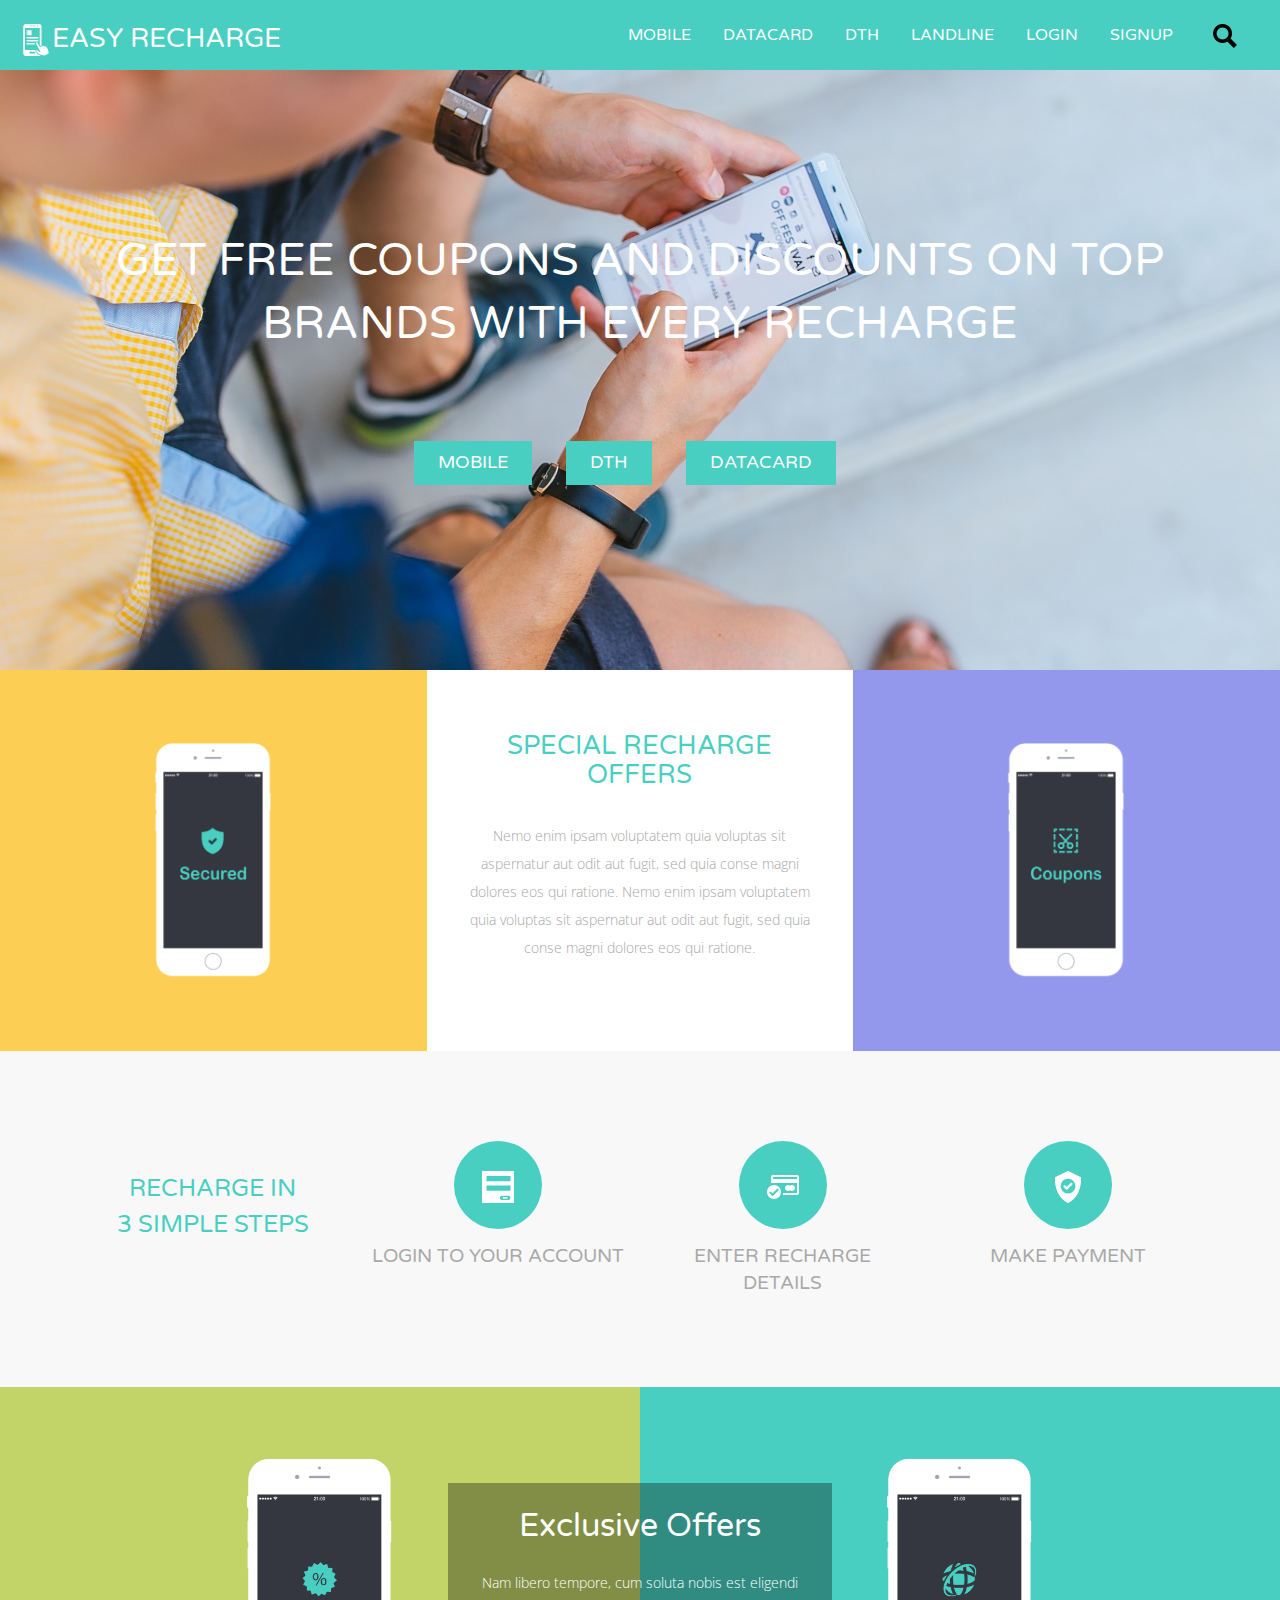
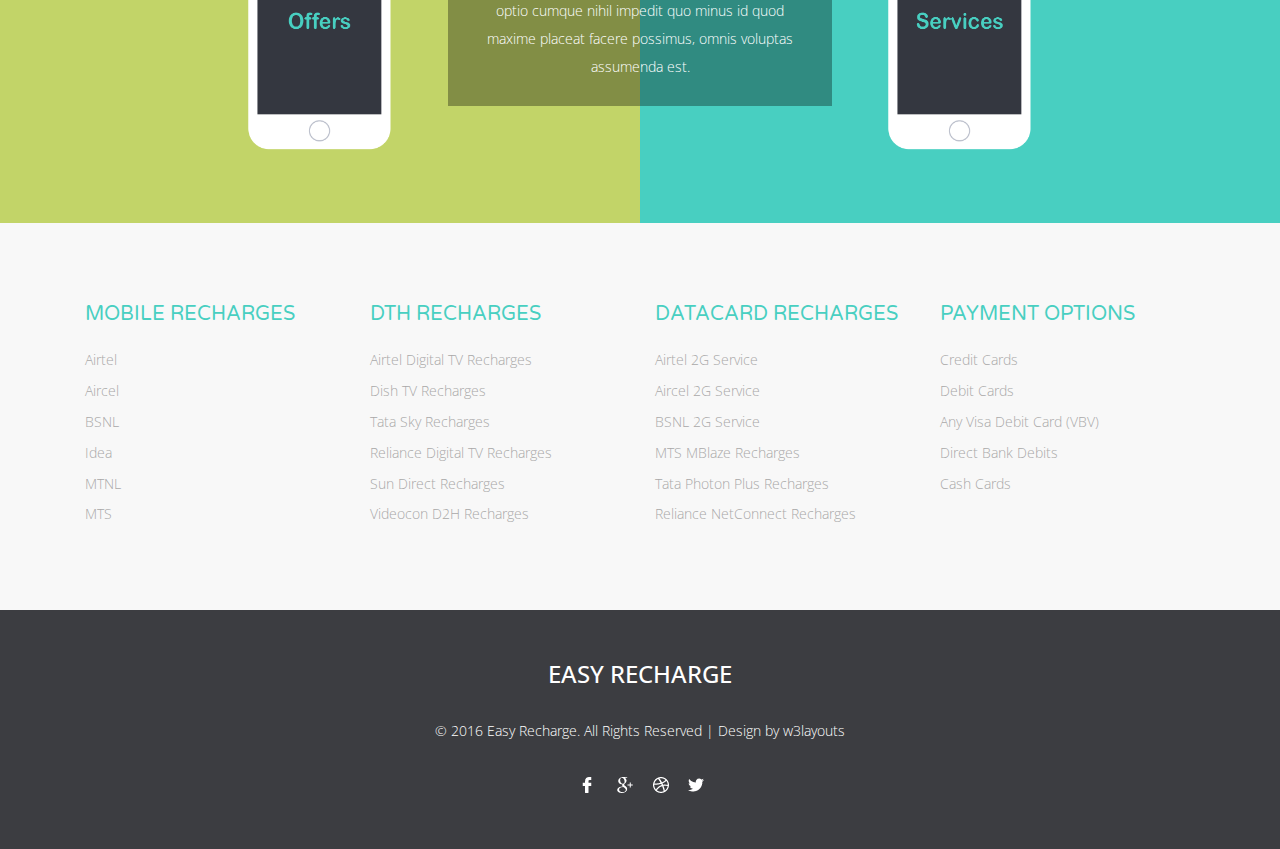
==== platforms/browser/www/index.html @ 43a0d0f8 "added" ====
<!DOCTYPE html>
<html>
<head>
<title>Easy Recharge a  Business Corporate Category Flat Bootstrap Responsive Website Template | Home :: w3layouts</title>

<link href="css/bootstrap.css" rel="stylesheet">
<link href="css/style.css" rel="stylesheet" type="text/css" media="all" />
<!-- for-mobile-apps -->
<meta name="viewport" content="width=device-width, initial-scale=1">
<meta http-equiv="Content-Type" content="text/html; charset=utf-8" />
<meta name="keywords" content="Easy Recharge Responsive web template, Bootstrap Web Templates, Flat Web Templates, Android Compatible web template, 
	Smartphone Compatible web template, free webdesigns for Nokia, Samsung, LG, SonyEricsson, Motorola web design" />
<script type="application/x-javascript"> addEventListener("load", function() { setTimeout(hideURLbar, 0); }, false); function hideURLbar(){ window.scrollTo(0,1); } </script>
<!-- //for-mobile-apps -->
<!--fonts-->
<link href='//fonts.googleapis.com/css?family=Varela+Round' rel='stylesheet' type='text/css'>
<link href='//fonts.googleapis.com/css?family=Open+Sans:400,300,300italic,400italic,600,600italic,700,700italic,800,800italic' rel='stylesheet' type='text/css'>
<!--//fonts-->	
<!-- js -->

<script type="text/javascript" src="js/jquery.min.js"></script>
<!-- js -->
								<script>
									$(document).ready(function () {
										//Initialize tooltips
										$('.nav-tabs > li a[title]').tooltip();
										
										//Wizard
										$('a[data-toggle="tab"]').on('show.bs.tab', function (e) {

											var $target = $(e.target);
										
											if ($target.parent().hasClass('disabled')) {
												return false;
											}
										});

										$(".next-step").click(function (e) {

											var $active = $('.wizard .nav-tabs li.active');
											$active.next().removeClass('disabled');
											nextTab($active);

										});
										$(".prev-step").click(function (e) {

											var $active = $('.wizard .nav-tabs li.active');
											prevTab($active);

										});
									});

									function nextTab(elem) {
										$(elem).next().find('a[data-toggle="tab"]').click();
									}
									function prevTab(elem) {
										$(elem).prev().find('a[data-toggle="tab"]').click();
									}
								</script>
</head>
<body>

<div class="banner">
	<div class="header">	
			<div class="logo">
			   <h1><a href="index.html"><i><img src="images/cell.png" alt=" " /></i>Easy Recharge</a></h1>
			</div>
			<div class="top-nav">
				<span class="menu"><img src="images/menu.png" alt=" " /></span>
				<ul class="nav1">
					<li><a href="#" data-toggle="modal" data-target="#myModal">Mobile</a></li>
					<li><a href="#" data-toggle="modal" data-target="#myModal2">datacard</a></li>
					<li><a href="#" data-toggle="modal" data-target="#myModal1">DTH</a></li>
					<li><a href="#" data-toggle="modal" data-target="#myModal3">landline</a></li>
					<li><a href="#" data-toggle="modal" data-target="#myModal4">login</a></li>
					<li><a href="#" data-toggle="modal" data-target="#myModal5">Signup</a></li>
				</ul>
						<!-- script-for-menu -->
						 <script>
						   $( "span.menu" ).click(function() {
							 $( "ul.nav1" ).slideToggle( 300, function() {
							 // Animation complete.
							  });
							 });
						</script>
						<!-- /script-for-menu -->
			</div>
			<!-- start search-->
				    <div class="search-box">
					    <div id="sb-search" class="sb-search">
							<form>
								<input class="sb-search-input" placeholder="Enter your search item..." type="search" name="search" id="search">
								<input class="sb-search-submit" type="submit" value="">
								<span class="sb-icon-search"> </span>
							</form>
						</div>
				    </div>
					<!-- search-scripts -->
					<script src="js/classie.js"></script>
					<script src="js/uisearch.js"></script>
						<script>
							new UISearch( document.getElementById( 'sb-search' ) );
						</script>
				<!-- //search-scripts -->
				
			
			<div class="clearfix"> </div>
	</div>
	<div class="container">
		<div class="banner-info">
			<h3>Get Free Coupons and Discounts on Top Brands With Every Recharge</h3>
		</div>
		<div class="buttons">
			<ul>
				<li ><a class="hvr-shutter-in-vertical" href="#" data-toggle="modal" data-target="#myModal">Mobile</a></li>
				<li><a class="hvr-shutter-in-vertical" href="#" data-toggle="modal" data-target="#myModal1">DTH</a></li>
				<li><a class="hvr-shutter-in-vertical" href="#" data-toggle="modal" data-target="#myModal2">Datacard</a></li>
			</ul>
			
		</div>
	</div>
</div>

<div class="content-bottom">
		<div class="btm-grids">
			<div class="col-md-4 btm-grid back-col1 text-center">
				<img src="images/bbbb.png" alt="" />
			</div>
			<div class="col-md-4 btm-grid btm-wid">
				<h3>SPECIAL RECHARGE OFFERS</h3>
				<p>Nemo enim ipsam voluptatem 
				quia voluptas sit aspernatur 
				aut odit aut fugit, sed quia conse
				magni dolores eos qui ratione. Nemo enim ipsam voluptatem 
				quia voluptas sit aspernatur 
				aut odit aut fugit, sed quia conse
				magni dolores eos qui ratione.</p>
			</div>
			<div class="col-md-4 btm-grid back-col2 text-center">
				<img src="images/bbb1.png" alt="" />
			</div>
			<div class="clearfix"></div>
		</div>
</div>
<div class="coupons">
	<div class="container">
		<div class="coupons-grids text-center">
			<div class="col-md-3 coupons-gd">
				<h3>RECHARGE IN <span>3 SIMPLE STEPS</span></h3>
			</div>
			<div class="col-md-3 coupons-gd">
				<h4><span><img src="images/web.png" alt=" " /></span></h4>
				<p>LOGIN TO YOUR ACCOUNT</p>
			</div>
			<div class="col-md-3 coupons-gd">
				<h4><span><img src="images/credit.png" alt=" " /></span></h4>
				<p>ENTER RECHARGE DETAILS</p>
			</div>
			<div class="col-md-3 coupons-gd">
				<h4><span><img src="images/security.png" alt=" " /></span></h4>
				<p>MAKE PAYMENT</p>
			</div>
			<div class="clearfix"> </div>
		</div>
	</div>
</div>
<div class="content-bottom-two">
		<div class="col-md-6 content-left text-center">
			<img src="images/bbb5.png" alt="" />
		</div>
		<div class="col-md-6 content-right text-center">
			<img src="images/bbb3.png" alt="" />
		</div>
		<div class="clearfix"></div>
		<div class="btm-pos">
			<h3>Exclusive Offers</h3>
			<p> Nam libero tempore, cum soluta 
			nobis est eligendi optio cumque 
			nihil impedit quo minus id quod 
			maxime placeat facere possimus, 
			omnis voluptas assumenda est. </p>
		</div>
</div>
<div class="footer-top">
	<div class="container">
		<div class="foo-grids">
			<div class="col-md-3 foo-grid">
				<h3>MOBILE RECHARGES</h3>
				<ul>
					<li><a href="#">Airtel</a></li>
					<li><a href="#">Aircel</a></li>
					<li><a href="#">BSNL</a></li>
					<li><a href="#">Idea</a></li>
					<li><a href="#">MTNL</a></li>
					<li><a href="#">MTS</a></li>
				</ul>
			</div>
			<div class="col-md-3 foo-grid">
				<h3>DTH RECHARGES</h3>
				<ul>
					<li><a href="#">Airtel Digital TV Recharges</a></li>
					<li><a href="#">Dish TV Recharges</a></li>
					<li><a href="#">Tata Sky Recharges</a></li>
					<li><a href="#">Reliance Digital TV Recharges</a></li>
					<li><a href="#">Sun Direct Recharges</a></li>
					<li><a href="#">Videocon D2H Recharges</a></li>
				</ul>
			</div>
			<div class="col-md-3 foo-grid">
				<h3>DATACARD RECHARGES</h3>
				<ul>
					<li><a href="#">Airtel 2G Service</a></li>
					<li><a href="#">Aircel 2G Service</a></li>
					<li><a href="#">BSNL 2G Service</a></li>
					<li><a href="#">MTS MBlaze Recharges</a></li>
					<li><a href="#">Tata Photon Plus Recharges</a></li>
					<li><a href="#">Reliance NetConnect Recharges</a></li>
				</ul>
			</div>
			<div class="col-md-3 foo-grid">
				<h3>PAYMENT OPTIONS</h3>
				<ul>
					<li>Credit Cards</li>
					<li>Debit Cards</li>
					<li>Any Visa Debit Card (VBV)</li>
					<li>Direct Bank Debits</li>
					<li>Cash Cards</li>
				</ul>
			</div>
			<div class="clearfix"></div>
		</div>
	</div>	
</div>

<div class="footer">
	<div class="container">
		<h2><a href="index.html">Easy Recharge</a></h2>
		<p>© 2016 Easy Recharge. All Rights Reserved | Design by <a href="https://w3layouts.com/" target="_blank">w3layouts</a></p>
		<ul>
			<li><a class="face1" href="#"></a></li>
			<li><a class="face2"href="#"></a></li>
			<li><a class="face3" href="#"></a></li>
			<li><a class="face4" href="#"></a></li>
		</ul>
	</div>
</div>
<!-- mobile -->
			<div class="modal fade" id="myModal" tabindex="-1" role="dialog" aria-labelledby="myModalLabel">
				<div class="modal-dialog" role="document">
					<div class="modal-content">
						<div class="modal-header">
							<button type="button" class="close" data-dismiss="modal" aria-label="Close"><span aria-hidden="true">&times;</span></button>						
						</div>
						<div class="modal-body">
								<section>
									<div class="wizard">
										<div class="wizard-inner">
											<ul class="nav nav-tabs" role="tablist">
												<li role="presentation" class="active">
													<a href="#step1" data-toggle="tab" aria-controls="step1" role="tab" title="Step 1">
														
													</a>
												</li>

												<li role="presentation" class="disabled">
													<a href="#step2" data-toggle="tab" aria-controls="step2" role="tab" title="Step 2">
														
													</a>
												</li>
												<li role="presentation" class="disabled">
													<a href="#step3" data-toggle="tab" aria-controls="step3" role="tab" title="Step 3">
														
													</a>
												</li>
												<li role="presentation" class="disabled">
													<a href="#step4" data-toggle="tab" aria-controls="step4" role="tab" title="Step 4">
														
													</a>
												</li>
												<li role="presentation" class="disabled">
													<a href="#step5" data-toggle="tab" aria-controls="step5" role="tab" title="Step 5">
														
													</a>
												</li>
												<li role="presentation" class="disabled">
													<a href="#complete" data-toggle="tab" aria-controls="complete" role="tab" title="Complete">
														
													</a>
												</li>
											</ul>
										</div>

										<form role="form">
											<div class="tab-content">
												<div class="tab-pane active" role="tabpanel" id="step1">
													<div class="mobile-grids">
														<div class="mobile-left text-center">
															<img src="images/mobile.png" alt="" />
														</div>
														<div class="mobile-right">
															<h4>Enter your mobile number</h4>
															<label>+91</label><input type="text" class="mobile-text" value="" onfocus="this.value = '';" onblur="if (this.value == '') {this.value = '';}" required="">
														</div>
														
													</div>
													<ul class="list-inline pull-right">
														<li><button type="button" class="mob-btn btn btn-primary next-step">Next</button></li>
													</ul>
												</div>
												<div class="tab-pane" role="tabpanel" id="step2">
													<div class="mobile-grids">
														<div class="mobile-left text-center">
															<img src="images/mobile.png" alt="" />
														</div>
														<div class="mobile-right ">
															<h4>Prepaid or Postpaid?</h4>
															<div class="radio-btns">
																<div class="swit">								
																	<div class="check_box"> 
																		<img src="images/card.png" alt="" />
																		<div class="clearfix"></div>
																		<div class="radio"> 
																			<label>
																				<input type="radio" name="radio" checked=""><i></i>Prepaid
																			</label> 
																		</div>
																	</div>
																	<div class="check_box"> 
																		<img src="images/card.png" alt="" />
																		<div class="clearfix"></div>
																		<div class="radio"> 
																			<label>
																				<input type="radio" name="radio"><i></i>Postpaid
																			</label> 
																		</div>
																	</div>
																</div>
															</div>
														</div>
														
													</div>
													<ul class="list-inline pull-right">
														<li><button type="button" class="mob-btn btn btn-default prev-step">Previous</button></li>
														<li><button type="button" class="mob-btn btn btn-primary next-step">Next</button></li>
													</ul>
												</div>
												<div class="tab-pane" role="tabpanel" id="step3">
													<div class="mobile-grids">
														<div class="mobile-left text-center">
															<img src="images/mobile.png" alt="" />
														</div>
														<div class="mobile-right ">
															<h4>Which operator?</h4>
															<ul class="rchge-icons">
																<li><a href="#">Airtel</a></li>
																<li><a href="#">Aircel</a></li>
																<li><a href="#">Bsnl</a></li>
																<li><a href="#">Idea</a></li>
																<li><a href="#">Vodafone</a></li>
																<li><a href="#">Reliance</a></li>
																<li><a href="#">Uninor</a></li>
															</ul>
															<div class="section_room">
																<select id="country" onchange="change_country(this.value)" class="frm-field required">
																	<option value="null">Airtel</option>
																	<option value="null">Aircel</option>         
																	<option value="AX">Bsnl</option>
																	<option value="AX">Idea</option>
																	<option value="AX">Tata Docomo</option>
																	<option value="AX">Reliance</option>
																	<option value="AX">Tata Indicom</option>
																	<option value="AX">Uninor</option>
																	<option value="AX">Vodafone</option>
																	<option value="AX">MTS</option>
																</select>
															</div>	
														</div>
														
													</div>
													<ul class="list-inline pull-right">
														<li><button type="button" class="mob-btn btn btn-default prev-step">Previous</button></li>
														<li><button type="button" class="mob-btn btn btn-primary btn-info-full next-step">Next</button></li>
													</ul>
												</div>
												<div class="tab-pane" role="tabpanel" id="step4">
													<div class="mobile-grids">
														<div class="mobile-left text-center">
															<img src="images/mobile.png" alt="" />
														</div>
														<div class="mobile-right ">
															<h4>Which Circle?</h4>
															<div class="map-image">
																<img src="images/map.png" alt="" />
															</div>
															<div class="section_room">
																<select id="country" onchange="change_country(this.value)" class="frm-field required">
																	<option value="null">Andhra Pradesh</option>
																	<option value="null">Assam</option>         
																	<option value="AX">Bihar</option>
																	<option value="AX">Chennai</option>
																	<option value="AX">Delhi</option>
																	<option value="AX">Gujarat</option>
																	<option value="AX">Haryana </option>
																	<option value="AX">Himachal Pradesh</option>
																	<option value="AX">Karnataka</option>
																	<option value="AX">Madhya Pradesh</option>
																	<option value="AX">Mumbai</option>
																	<option value="AX">Tamil Nadu</option>
																	<option value="AX">Uttar Pradesh</option>
																</select>
															</div>	
														</div>
														
													</div>
													<ul class="list-inline pull-right">
														<li><button type="button" class="mob-btn btn btn-default prev-step">Previous</button></li>
														<li><button type="button" class="mob-btn btn btn-primary btn-info-full next-step">Next</button></li>
													</ul>
												</div>
												<div class="tab-pane" role="tabpanel" id="step5">
													<div class="mobile-grids">
														<div class="mobile-left text-center">
															<img src="images/mobile.png" alt="" />
														</div>
														<div class="mobile-right ">
															<h4>How Much To Recharge?</h4>
															<div class="mobile-rchge">
																<input type="text" value="10" onfocus="this.value = '';" onblur="if (this.value == '') {this.value = '10';}" required="">	
															</div>
															<div class="mobile-rchge">
																<a href="single.html">VIEW PLANS</a>
															</div>
															<div class="clearfix"></div>
														</div>
													</div>
													<ul class="list-inline pull-right">
														<li><button type="button" class="mob-btn btn btn-default prev-step">Previous</button></li>
														<li><button type="button" class="mob-btn btn btn-primary btn-info-full" data-dismiss="modal">Finish</button></li>
													</ul>
												</div>	
												<div class="clearfix"></div>
											</div>
										</form>
									</div>
								</section>
						</div>
					</div>
				</div>
			</div>
			<!-- //mobile -->
			<!-- Dth -->
			<div class="modal fade" id="myModal1" tabindex="-1" role="dialog" aria-labelledby="myModalLabel">
				<div class="modal-dialog" role="document">
					<div class="modal-content">
						<div class="modal-header">
							<button type="button" class="close" data-dismiss="modal" aria-label="Close"><span aria-hidden="true">&times;</span></button>						
						</div>
						<div class="modal-body">
								<section>
									<div class="wizard">
										<div class="wizard-inner">
											<ul class="nav nav-tabs" role="tablist">
												<li role="presentation" class="active">
													<a href="#step6" data-toggle="tab" aria-controls="step6" role="tab" title="Step 6">
														<span class="round-tab">
															<i class="glyphicon glyphicon-folder-open"></i>
														</span>
													</a>
												</li>
												<li role="presentation" class="disabled">
													<a href="#step7" data-toggle="tab" aria-controls="step7" role="tab" title="Step 7">
														<span class="round-tab">
															<i class="glyphicon glyphicon-pencil"></i>
														</span>
													</a>
												</li>
												<li role="presentation" class="disabled">
													<a href="#step8" data-toggle="tab" aria-controls="step8" role="tab" title="Step 8">
														<span class="round-tab">
															<i class="glyphicon glyphicon-picture"></i>
														</span>
													</a>
												</li>
												
											</ul>
										</div>
										<form role="form">
											<div class="tab-content">
												<div class="tab-pane active" role="tabpanel" id="step6">
													<div class="mobile-grids">
														<div class="mobile-left text-center">
															<img src="images/dth.png" alt="" />
														</div>
														<div class="mobile-right ">
															<h4>Pay your DTH bill. Which operator?</h4>
															<div class="section_room">
																<select id="country" onchange="change_country(this.value)" class="frm-field required">
																	<option value="null">Select DTH Operator</option>
																	<option value="null">Dish TV</option>  
																	<option value="null">Sun Direct</option> 
																	<option value="AX">Reliance</option>
																	<option value="AX">Airtel</option>
																</select>
															</div>
														</div>
													</div>
													<ul class="list-inline pull-right">
														<li><button type="button" class="mob-btn btn btn-primary next-step">Next</button></li>
													</ul>
												</div>
												<div class="tab-pane" role="tabpanel" id="step7">
													<div class="mobile-grids">
														<div class="mobile-left text-center">
															<img src="images/dth.png" alt="" />
														</div>
														<div class="mobile-right">
															<h4>What's your DTH Number?</h4>
															<div class="dth-rchge">
																<input type="text" value="Enter Smart Card Number" onfocus="this.value = '';" onblur="if (this.value == '') {this.value = 'Enter Smart Card Number';}" required="">	
															</div>
														</div>
													</div>
													<ul class="list-inline pull-right">
														<li><button type="button" class="mob-btn btn btn-default prev-step">Previous</button></li>
														<li><button type="button" class="mob-btn btn btn-primary next-step">Next</button></li>
													</ul>
												</div>
												<div class="tab-pane" role="tabpanel" id="step8">
													<div class="mobile-grids">
														<div class="mobile-left text-center">
															<img src="images/dth.png" alt="" />
														</div>
														<div class="mobile-right ">
															<h4>How Much To Recharge?</h4>
															<div class="dth-rchge">
																<input type="text" value="100" onfocus="this.value = '';" onblur="if (this.value == '') {this.value = '100';}" required="">	
															</div>
														</div>
													</div>
													<ul class="list-inline pull-right">
														<li><button type="button" class="mob-btn btn btn-default prev-step">Previous</button></li>
														<li><button type="button" class="mob-btn btn btn-primary btn-info-full" data-dismiss="modal">Finish</button></li>
													</ul>
												</div>
												<div class="clearfix"></div>
											</div>
										</form>
									</div>
								</section>
						</div>
					</div>
				</div>
			</div>
			<!-- //Dth -->
			<!-- datacard -->
			<div class="modal fade" id="myModal2" tabindex="-1" role="dialog" aria-labelledby="myModalLabel">
				<div class="modal-dialog" role="document">
					<div class="modal-content">
						<div class="modal-header">
							<button type="button" class="close" data-dismiss="modal" aria-label="Close"><span aria-hidden="true">&times;</span></button>						
						</div>
						<div class="modal-body">
								<section>
									<div class="wizard">
										<div class="wizard-inner">
											<ul class="nav nav-tabs" role="tablist">
												<li role="presentation" class="active">
													<a href="#step9" data-toggle="tab" aria-controls="step9" role="tab" title="Step 9">
														<span class="round-tab">
															<i class="glyphicon glyphicon-folder-open"></i>
														</span>
													</a>
												</li>
												<li role="presentation" class="disabled">
													<a href="#step10" data-toggle="tab" aria-controls="step10" role="tab" title="Step 10">
														<span class="round-tab">
															<i class="glyphicon glyphicon-pencil"></i>
														</span>
													</a>
												</li>
												<li role="presentation" class="disabled">
													<a href="#step11" data-toggle="tab" aria-controls="step11" role="tab" title="Step 11">
														<span class="round-tab">
															<i class="glyphicon glyphicon-picture"></i>
														</span>
													</a>
												</li>
												
											</ul>
										</div>
										<form role="form">
											<div class="tab-content">
												<div class="tab-pane active" role="tabpanel" id="step9">
													<div class="mobile-grids">
														<div class="mobile-left text-center">
															<img src="images/usb.png" alt="" />
														</div>
														<div class="mobile-right ">
															<h4>Enter your data card number</h4>
															<label>+91</label><input type="text" class="mobile-text" value="" onfocus="this.value = '';" onblur="if (this.value == '') {this.value = '';}" required="">
															
														</div>
													</div>
													<ul class="list-inline pull-right">
														<li><button type="button" class="mob-btn btn btn-primary next-step">Next</button></li>
													</ul>
												</div>
												<div class="tab-pane" role="tabpanel" id="step10">
													<div class="mobile-grids">
														<div class="mobile-left text-center">
															<img src="images/usb.png" alt="" />
														</div>
														<div class="mobile-right ">
															<h4>Which operator?</h4>
															<ul class="rchge-icons">
																<li><a href="#">Airtel</a></li>
																<li><a href="#">Aircel</a></li>
																<li><a href="#">Bsnl</a></li>
																<li><a href="#">Idea</a></li>
																<li><a href="#">Vodafone</a></li>
																<li><a href="#">Reliance</a></li>
																<li><a href="#">Uninor</a></li>
															</ul>
															<div class="section_room">
																<select id="country" onchange="change_country(this.value)" class="frm-field required">
																	<option value="null">Airtel</option>
																	<option value="null">Aircel</option>         
																	<option value="AX">Bsnl</option>
																	<option value="AX">Idea</option>
																	<option value="AX">Tata Docomo</option>
																	<option value="AX">Reliance</option>
																	<option value="AX">Tata Indicom</option>
																	<option value="AX">Uninor</option>
																	<option value="AX">Vodafone</option>
																	<option value="AX">MTS</option>
																</select>
															</div>	
														</div>
														
													</div>
													<ul class="list-inline pull-right">
														<li><button type="button" class="mob-btn btn btn-default prev-step">Previous</button></li>
														<li><button type="button" class="mob-btn btn btn-primary next-step">Next</button></li>
													</ul>
												</div>
												<div class="tab-pane" role="tabpanel" id="step11">
													<div class="mobile-grids">
														<div class="mobile-left text-center">
															<img src="images/usb.png" alt="" />
														</div>
														<div class="mobile-right ">
															<h4>How much to recharge?</h4>
															<div class="dth-rchge">
																<input type="text" value="100" onfocus="this.value = '';" onblur="if (this.value == '') {this.value = '100';}" required="">	
															</div>
														</div>
													</div>
													<ul class="list-inline pull-right">
														<li><button type="button" class="mob-btn btn btn-default prev-step">Previous</button></li>
														<li><button type="button" class="mob-btn btn btn-primary btn-info-full" data-dismiss="modal">Finish</button></li>
													</ul>
												</div>
												<div class="clearfix"></div>
											</div>
										</form>
									</div>
								</section>
						</div>
					</div>
				</div>
			</div>
			<!-- //datacard -->
			<!-- landline -->
			<div class="modal fade" id="myModal3" tabindex="-1" role="dialog" aria-labelledby="myModalLabel">
				<div class="modal-dialog" role="document">
					<div class="modal-content">
						<div class="modal-header">
							<button type="button" class="close" data-dismiss="modal" aria-label="Close"><span aria-hidden="true">&times;</span></button>						
						</div>
						<div class="modal-body">
								<section>
									<div class="wizard">
										<div class="wizard-inner">
											<ul class="nav nav-tabs" role="tablist">
												<li role="presentation" class="active">
													<a href="#step12" data-toggle="tab" aria-controls="step12" role="tab" title="Step 12">
														<span class="round-tab">
															<i class="glyphicon glyphicon-folder-open"></i>
														</span>
													</a>
												</li>
												<li role="presentation" class="disabled">
													<a href="#step13" data-toggle="tab" aria-controls="step13" role="tab" title="Step 13">
														<span class="round-tab">
															<i class="glyphicon glyphicon-pencil"></i>
														</span>
													</a>
												</li>
												<li role="presentation" class="disabled">
													<a href="#step14" data-toggle="tab" aria-controls="step14" role="tab" title="Step 14">
														<span class="round-tab">
															<i class="glyphicon glyphicon-picture"></i>
														</span>
													</a>
												</li>
												
											</ul>
										</div>
										<form role="form">
											<div class="tab-content">
												<div class="tab-pane active" role="tabpanel" id="step12">
													<div class="mobile-grids">
														<div class="mobile-left text-center">
															<img src="images/landline.png" alt="" />
														</div>
														<div class="mobile-right">
															<h4>Pay your landline bill.Which Provider?</h4>
															<div class="section_room">
																<select id="country" onchange="change_country(this.value)" class="frm-field required">
																	<option value="null">Enter Landline Provider Name</option>  
																	<option value="null">Airtel Landline</option>       
																	<option value="AX">Bsnl Landline</option>
																	<option value="AX">MTNL Delhi</option>
																</select>
															</div>	
														</div>
													</div>
													<ul class="list-inline pull-right">
														<li><button type="button" class="mob-btn btn btn-primary next-step">Next</button></li>
													</ul>
												</div>
												<div class="tab-pane" role="tabpanel" id="step13">
													<div class="mobile-grids">
														<div class="mobile-left text-center">
															<img src="images/landline.png" alt="" />
														</div>
														<div class="mobile-right">
															<h4>Telephone Number</h4>
															<div class="dth-rchge">
																<input type="text" value="" onfocus="this.value = '';" onblur="if (this.value == '') {this.value = '';}" required="">
																<p>Please enter a valid  telephone number with std code.</p>
															</div>
														</div>
													</div>
													<ul class="list-inline pull-right">
														<li><button type="button" class="mob-btn btn btn-default prev-step">Previous</button></li>
														<li><button type="button" class="mob-btn btn btn-primary next-step">Next</button></li>
													</ul>
												</div>
												<div class="tab-pane" role="tabpanel" id="step14">
													<div class="mobile-grids">
														<div class="mobile-left text-center">
															<img src="images/landline.png" alt="" />
														</div>
														<div class="mobile-right ">
															<h4>How much did you wish to pay?</h4>
															<div class="dth-rchge">
																<input type="text" value="100" onfocus="this.value = '';" onblur="if (this.value == '') {this.value = '100';}" required="">	
																<p>Please enter an amount between Rs.10 and Rs.1000.</p>
															</div>
														</div>
													</div>
													<ul class="list-inline pull-right">
														<li><button type="button" class="mob-btn btn btn-default prev-step">Previous</button></li>
														<li><button type="button" class="mob-btn btn btn-primary btn-info-full" data-dismiss="modal">Finish</button></li>
													</ul>
												</div>
												<div class="clearfix"></div>
											</div>
										</form>
									</div>
								</section>
						</div>
					</div>
				</div>
			</div>
			<!-- //landline -->
			<!-- login -->
			<div class="modal fade" id="myModal4" tabindex="-1" role="dialog" aria-labelledby="myModalLabel">
				<div class="modal-dialog" role="document">
					<div class="modal-content modal-info">
						<div class="modal-header">
							<button type="button" class="close" data-dismiss="modal" aria-label="Close"><span aria-hidden="true">&times;</span></button>						
						</div>
						<div class="modal-body modal-spa">
							<div class="login-grids">
								<div class="login">
									<div class="login-left">
										<ul>
											<li><a class="fb" href="#"><i></i>Sign in with Facebook</a></li>
											<li><a class="goog" href="#"><i></i>Sign in with Google</a></li>
											<li><a class="linkin" href="#"><i></i>Sign in with Linkedin</a></li>
										</ul>
									</div>
									<div class="login-right">
										<form>
											<h3>Signin with your account </h3>
											<input type="text" value="Enter your mobile number or Email" onfocus="this.value = '';" onblur="if (this.value == '') {this.value = 'Enter your mobile number or Email';}" required="">	
											<input type="password" value="Password" onfocus="this.value = '';" onblur="if (this.value == '') {this.value = 'Password';}" required="">	
											<h4><a href="#">Forgot password</a> / <a href="#">Create new password</a></h4>
											<div class="single-bottom">
												<input type="checkbox"  id="brand" value="">
												<label for="brand"><span></span>Remember Me.</label>
											</div>
											<input type="submit" value="SIGNIN" >
										</form>
									</div>
									<div class="clearfix"></div>								
								</div>
								<p>By logging in you agree to our <span>Terms and Conditions</span> and <span>Privacy Policy</span></p>
							</div>
						</div>
					</div>
				</div>
			</div>
			<!-- //login -->
			<!-- signup -->
			<div class="modal fade" id="myModal5" tabindex="-1" role="dialog" aria-labelledby="myModalLabel">
				<div class="modal-dialog" role="document">
					<div class="modal-content modal-info">
						<div class="modal-header">
							<button type="button" class="close" data-dismiss="modal" aria-label="Close"><span aria-hidden="true">&times;</span></button>						
						</div>
						<div class="modal-body modal-spa">
							<div class="login-grids">
								<div class="login">
									<div class="login-left">
										<ul>
											<li><a class="fb" href="#"><i></i>Sign in with Facebook</a></li>
											<li><a class="goog" href="#"><i></i>Sign in with Google</a></li>
											<li><a class="linkin" href="#"><i></i>Sign in with Linkedin</a></li>
										</ul>
									</div>
									<div class="login-right">
										<form>
											<h3>Create your account </h3>
											<input type="text" value="Name" onfocus="this.value = '';" onblur="if (this.value == '') {this.value = 'Name';}" required="">
											<input type="text" value="Mobile number" onfocus="this.value = '';" onblur="if (this.value == '') {this.value = 'Mobile number';}" required="">
											<input type="text" value="Email id" onfocus="this.value = '';" onblur="if (this.value == '') {this.value = 'Email id';}" required="">	
											<input type="password" value="Password" onfocus="this.value = '';" onblur="if (this.value == '') {this.value = 'Password';}" required="">	
											
											<input type="submit" value="CREATE ACCOUNT" >
										</form>
									</div>
									<div class="clearfix"></div>								
								</div>
								<p>By logging in you agree to our <span>Terms and Conditions</span> and <span>Privacy Policy</span></p>
							</div>
						</div>
					</div>
				</div>
			</div>
			<!-- //signup -->
<!-- for bootstrap working -->
		<script src="js/bootstrap.js"></script>
<!-- //for bootstrap working -->
</body>
</html>
---- platforms/browser/www/css/style.css ----
/*--
Author: W3layouts
Author URL: http://w3layouts.com
License: Creative Commons Attribution 3.0 Unported
License URL: http://creativecommons.org/licenses/by/3.0/
--*/
html, body{
	font-size: 100%;
	background:#fff;
	font-family: 'Open Sans', sans-serif;
}
body a {
	transition:0.5s all;
	-webkit-transition:0.5s all;
	-moz-transition:0.5s all;
	-o-transition:0.5s all;
	-ms-transition:0.5s all;
}
a:hover{
 text-decoration:none;
}
input[type="button"],input[type="submit"]{
	transition:0.5s all;
	-webkit-transition:0.5s all;
	-moz-transition:0.5s all;
	-o-transition:0.5s all;
	-ms-transition:0.5s all;
}
h1,h2,h3,h4,h5,h6{
	margin:0;
}	
p{
	margin:0;
	font-weight: 300;
}
ul{
	margin:0;
	padding:0;
}
label {
    margin: 0;
    color: #fff;
}
/*-- header --*/
/* Shutter In Vertical */
.hvr-shutter-in-vertical {
  display: inline-block;
  vertical-align: middle;
  -webkit-transform: translateZ(0);
  transform: translateZ(0);
  box-shadow: 0 0 1px rgba(0, 0, 0, 0);
  -webkit-backface-visibility: hidden;
  backface-visibility: hidden;
  -moz-osx-font-smoothing: grayscale;
  position: relative;
  background:#30C3B5;
  -webkit-transition-property: color;
  transition-property: color;
  -webkit-transition-duration: 0.3s;
  transition-duration: 0.3s;
  color: #fff;
}
.hvr-shutter-in-vertical:before {
  content: "";
  position: absolute;
  z-index: -1;
  top: 0;
  bottom: 0;
  left: 0;
  right: 0;
  background:#48cfc1; 
  -webkit-transform: scaleY(1);
  transform: scaleY(1);
  -webkit-transform-origin: 50%;
  transform-origin: 50%;
  -webkit-transition-property: transform;
  transition-property: transform;
  -webkit-transition-duration: 0.3s;
  transition-duration: 0.3s;
  -webkit-transition-timing-function: ease-out;
  transition-timing-function: ease-out;
}
.hvr-shutter-in-vertical:hover,.hvr-shutter-in-vertical:focus,.hvr-shutter-in-vertical:active {
  color: white;
}
.hvr-shutter-in-vertical:hover:before,.hvr-shutter-in-vertical:focus:before,.hvr-shutter-in-vertical:active:before {
  -webkit-transform: scaleY(0);
  transform: scaleY(0);
}

.logo{
	float:left;
	padding: 0 20px;
}
.logo a{
    font-size: 27px;
    color: rgb(255, 255, 255);
    text-decoration: none;
    font-family: 'Varela Round', sans-serif;
	text-transform:uppercase;
}
.top-nav {
    float: right;
    width: 47%;
    margin-top: 12px;
}
span.menu{
	display:none;
}

.top-nav ul li{
	display:inline-block;
    margin: 0 18px;
    -webkit-appearance: none !important;
}
.top-nav ul li a{
    color: #fff;
    padding: 0 0 17px 0;
    font-size: 16px;
    font-family: 'Varela Round', sans-serif;
    text-decoration: none;
    text-transform: uppercase;
    border-bottom: 5px solid transparent;
    -webkit-appearance: none !important;
	outline:none;
}
.top-nav ul li a:hover,.top-nav ul li a.active{
	background:none !important;
	border-bottom: 5px solid #fff;
    -webkit-appearance: none !important;
}
.search-box{
	float:right;
}
.sb-search {
	width: 0%;
	position: absolute;
    right: 34px;
	top: 9px;
	min-width: 45px;
	height: 49px;
	float: right;
	overflow: hidden;
	-webkit-transition: width 0.3s;
	-moz-transition: width 0.3s;
	transition: width 0.3s;
	-webkit-backface-visibility: hidden;
}
.sb-search-input {
	position: absolute;
	top: 0;
	left: 0;
	border: none;
	outline: none;
	background:#204056;
	width: 84%;
	height: 49px;
	margin: 0;
	z-index: 10;
	padding: 5px 15px;
	font-size: 15px;
	color: #ffffff;
}
.sb-search-input::-webkit-input-placeholder {
	color: #ffffff;
}
.sb-search-input:-moz-placeholder {
	color: #ffffff;
}
.sb-search-input::-moz-placeholder {
	color: #efb480;
}
.sb-search-input:-ms-input-placeholder {
	color: #ffffff;
}
.sb-icon-search,.sb-search-submit  {
	width: 45px;
	height: 49px;
	display: block;
	position: absolute;
	right: 0;
	top: 0;
	padding: 0;
	margin: 0;
	line-height: 71px;
	text-align: center;
	cursor: pointer;
}
.sb-search-submit {
	background: #fff url('../images/search.png') no-repeat 12px 15px;
	-ms-filter: "progid:DXImageTransform.Microsoft.Alpha(Opacity=0)"; /* IE 8 */
    filter: alpha(opacity=0); /* IE 5-7 */
    color: transparent;
	border: none;
	outline: none;
	z-index: -1;
	-webkit-appearance: none;
}
.sb-icon-search {
    background:#48cfc1 url('../images/search.png') no-repeat 12px 15px;
	z-index: 90;
}
/* Open state */
.sb-search.sb-search-open,.no-js .sb-search {
	width:18%;
}
.sb-search.sb-search-open .sb-icon-search,.no-js .sb-search .sb-icon-search {
	background: #c0c0c0 url('../images/search.png') no-repeat -20px 7px;
	color: #fff;
	z-index: 11;
}
.sb-search.sb-search-open .sb-search-submit,.no-js .sb-search .sb-search-submit {
	z-index: 90;
}
.banner{
background:url(../images/banner7.jpg) no-repeat 0px 0px;
background-size:cover;
-webkit-background-size: cover;
-o-background-size: cover;
-ms-background-size: cover;
-moz-background-size: cover;
min-height: 670px;
}
.header {
    padding: 14px 0;
    background: #48cfc1;
}
.banner-info{
	margin-top:175px;
}
.banner-info h3{
font-family: 'Varela Round', sans-serif;
color:#fff;
font-size:52px;	
text-align:center;
line-height:1.4em;
text-transform:uppercase;	
}
/*-- //header --*/
.buttons ul {
	text-align:center;
}
.buttons ul li{
	list-style-type:none;
	display:inline-block;
	margin-right:30px;
	
}
.buttons ul li a{
    font-size: 18px;
    color: #fff;
    padding: 13px 28px;
    text-transform: uppercase;
    text-decoration: none;
    font-family: 'Varela Round', sans-serif;
}
.buttons {
    margin-top: 85px;
}
.modal-header{
	border:none;
}
.modal-content {
    background-color:rgb(255, 255, 255);
    border:none;
    border-radius: 0px;
    -webkit-box-shadow:none; 
    box-shadow: none;
}

.modal-dialog {
    width: 600px;
    margin: 12em auto 0 auto;
}
.modal-body {
    padding: 15px 32px 42px;
}
/*-- wizard --*/
    .wizard .nav-tabs {
        position: relative;
        margin: 40px auto;
        margin-bottom: 0;
        border-bottom-color: #e0e0e0;
		display:none;
    }

    .wizard > div.wizard-inner {
        position: relative;
    }
.wizard .nav-tabs > li.active > a, .wizard .nav-tabs > li.active > a:hover, .wizard .nav-tabs > li.active > a:focus {
    color: #555555;
    cursor: default;
    border: 0;
    border-bottom-color: transparent;
}

.wizard li.active span.round-tab {
    background: #fff;
    border: 2px solid #5bc0de;
    
}
.wizard li.active span.round-tab i{
    color: #5bc0de;
}


.wizard .nav-tabs > li {
    width: 25%;
}

.wizard li:after {
    content: " ";
    position: absolute;
    left: 46%;
    opacity: 0;
    margin: 0 auto;
    bottom: 0px;
    border: 5px solid transparent;
    border-bottom-color: #5bc0de;
    transition: 0.1s ease-in-out;
}

.wizard li.active:after {
    content: " ";
    position: absolute;
    left: 46%;
    opacity: 1;
    margin: 0 auto;
    bottom: 0px;
    border: 10px solid transparent;
    border-bottom-color: #5bc0de;
}

.wizard .nav-tabs > li a {
    width: 70px;
    height: 70px;
    margin: 20px auto;
    border-radius: 100%;
    padding: 0;
}

    .wizard .nav-tabs > li a:hover {
        background: transparent;
    }

.wizard .tab-pane {
    position: relative;
}

.wizard h3 {
    margin-top: 0;
}

/*-- //wizard --*/
.mobile-left{
width:30%;
margin:0 auto;
}
.mobile-right {
    margin-top: 20px;
}
.mobile-grids {
    margin-bottom: 28px;
}
.mobile-right input.mobile-text[type="text"] {
    width: 84%;
    padding: 8px;
    border: none;
    background: none;
    border-bottom: 1px solid #E6E4E4;
	color: #D2D1D1;
    outline: none;
    font-size: 36px;
    margin-bottom: 0;
    font-family: 'Varela Round', sans-serif;
}
.mobile-right h4 {
    color: #48cfc1;
    font-family: 'Varela Round', sans-serif;
    font-size: 17px;
    margin-bottom: 20px;
	text-align:center;
}
button.mob-btn {
    color: #fff;
    background-color: #48cfc1;
    border: none;
    font-size: 14px;
    font-family: 'Varela Round', sans-serif;
}
button.mob-btn:hover{
	background: #202020;
	    color: #fff;
}
.mobile-right label{
    font-size: 36px;
    font-family: 'Varela Round', sans-serif;
    border-bottom: 1px solid #E6E4E4;
    color: #D2D1D1;
    display: inline-block;
    padding: 8px;
}
/*start-checkbox*/
.checkbox {
	padding-left: 25px;
	color: #B6B6B6;
	cursor: pointer;
	position:relative;
	font-size:12px;
}
 .checkbox:last-child {
	margin-bottom: 0;
}
.checkbox input {
	position: absolute;
	left: -9999px;
}
.checkbox i {
	position: absolute;
	bottom: 7px;
	left: 0px;
	display: block;
	width: 19px;
	height: 20px;
	outline: none;
  border: 3px solid #DF1E1C;
  background: #fff;
	border-radius:3px;
	-webkit-border-radius:3px;
	-moz-border-radius:3px;
	-o-border-radius:3px;
}
.checkbox input + i:after {
	position: absolute;
	opacity: 0;
	transition: opacity 0.1s;
	-o-transition: opacity 0.1s;
	-ms-transition: opacity 0.1s;
	-moz-transition: opacity 0.1s;
	-webkit-transition: opacity 0.1s;
}
.checkbox input + i:after {
	content: '';
	background: url("../images/tick-mark1.png") no-repeat center;
	top: -6px;
	left: 0px;
	width: 18px;
	height: 18px;
	text-align: center;
}
.form-elements li:nth-child(2) {
	margin-left: 18px;
	width: 37%;
}
.checkbox input:checked + i:after {
	opacity: 1;
}
.checkbox input:checked + i {
  border: 3px solid #DF1E1C;
  background: #fff;
}
.radio {
	position: relative;
	display:inline-block;
}
.radio:first-child {
	margin-left: 0;
	margin: 0;
}
.radio {
    padding-left: 22px;
    line-height: 25px;
    color: #404040;
    cursor: pointer;
    margin: 16px 0 0 0;
}
.radio  input[type="radio"]{
	position: absolute;
	left: -9999px;
}
.radio-btns label {
  font-size: 17px;
  color: #A9A8A8;
  padding: 0px 0 0 10px !important;
  border:none !important;
  }
.radio i {
    position: absolute;
    top: 0px;
    left: 0;
    display: block;
    width: 24px;
    height: 24px;
    outline: none;
    border: 6px solid #6E716B;
    background: #fff;
    cursor: pointer;
}
.radio i {
	border-radius: 50%;
}
.radio input + i:after {
	position: absolute;
	opacity: 0;
	transition: opacity 0.1s;
	-o-transition: opacity 0.1s;
	-ms-transition: opacity 0.1s;
	-moz-transition: opacity 0.1s;
	-webkit-transition: opacity 0.1s;
}
 .radio input + i:after {
	content: '';
	top: 6px;
	left: 7px;
	width: 5px;
	height: 5px;
	border-radius: 50%;
	-webkit-border-radius: 50%;
	-moz-border-radius: 50%;
	-o-border-radius: 50%;
}
.radio input:checked + i:after{
	opacity: 1;
}
.check_box {
    display: inline-block;
    margin-right: 25px;
}

.check_box img{
	float:left;
}
/*** normal state ***/
.radio i {
	transition: border-color 0.3s;
	-o-transition: border-color 0.3s;
	-ms-transition: border-color 0.3s;
	-moz-transition: border-color 0.3s;
	-webkit-transition: border-color 0.3s;
}
/*** checked state ***/
.radio input + i:after {
  content: '';
  background: url("../images/tick-mark1.png") no-repeat center;
  top: 1px;
  left: 1px;
  width: 9px;
  height: 9px;
  text-align: center;
}
.radio input:checked + i {
    border: 6px solid #6E716B;
    background: #fff;
}
.radio-btns {
    margin: 27px auto 0 auto;
    width: 49%;
}
select {
    padding: 8px;
    width: 100%;
    border: none;
    background: none;
    border-bottom: 1px solid #E6E4E4;
    color: #D2D1D1;
    outline: none;
    font-size: 32px;
    margin-bottom: 0;
    font-family: 'Varela Round', sans-serif;
    background: url(../images/arrow.png) no-repeat 96% center #ffffff;
    -webkit-appearance: none;
}
select option{
	border: 1px solid #DFDFDF !important;
	font-size:16px !important;
	margin:5px 0 !important;
	outline: none;
	-webkit-transition: all 0.3s ease-in-out;
	-moz-transition: all 0.3s ease-in-out;
	-o-transition: all 0.3s ease-in-out;
	transition: all 0.3s ease-in-out;
}
select option:hover{
	color: #fff;
    background-color: #48cfc1 !important;
}
.mobile-rchge input[type="text"] {
    width:100%;
    padding: 8px;
    border: none;
    background: none;
    border-bottom: 1px solid #E6E4E4;
	color: #D2D1D1;
    outline: none;
    font-size: 32px;
    margin-bottom: 0;
    font-family: 'Varela Round', sans-serif;
}
.mobile-rchge{
	float:left;
    width: 69%;
	margin-right:4%;
}
.mobile-rchge a{
	font-size: 16px;
    color: #fff;
    background: #48cfc1;
    padding: 8px 12px;
    text-transform: uppercase;
    text-decoration: none;
    font-family: 'Varela Round', sans-serif;	
}
.mobile-rchge a:hover{
	background:#A9A8A8;
}
.mobile-rchge:nth-child(3){
    margin: 20px 0 0 0;
    width: inherit;
}
.map-image {
width: 16%;
margin:0 auto;
}
.map-image img{
	width:100%;
}
ul.rchge-icons {
    margin: 30px 0px 20px 8px;
}
ul.rchge-icons li{
    list-style-type: none;
    display: inline-block;
    margin-right: 5px;
    font-size: 16px;
    font-family: 'Varela Round', sans-serif;

}
ul.rchge-icons li a{
    background-color: #48cfc1;
	color: #fff;
	text-decoration:none;
    padding: 4px 9px;
	display:block;
}
.dth-rchge input[type="text"] {
    width: 100%;
    padding: 8px;
    font-weight: normal;
    border: none;
    background: none;
    border-bottom: 1px solid #E6E4E4;
    color: #D2D1D1;
    outline: none;
    font-size: 32px;
    margin-bottom: 0;
    font-family: 'Varela Round', sans-serif;
}
.mobile-right select{
	font-size:29px;
}
.mobile-right p{
	font-size:12px;
	color:#B5B4B4;
	line-height:1.8em;
	margin-top:15px;
	font-family: 'Varela Round', sans-serif;
}
/*-- login --*/
.login-right{
	float:right;
	width:51%;
}
.login-right h3{
    color: #48cfc1;
    font-weight: normal;
    font-family: 'Varela Round', sans-serif;
    font-size: 17px;

}
.login-left {
    float: left;
    width: 42%;
}
.login-right input[type="text"] ,.login-right input[type="password"] {
    width: 100%;
    padding: 10px;
    font-weight: normal;
    background: none;
    border: 1px solid #E6E4E4;
    color: #D2D1D1;
    outline: none;
    font-size: 14px;
    margin-top: 20px;
    font-family: 'Varela Round', sans-serif;
}
.login-right h4{
	color:#48cfc1;
	font-size:12px;
	margin:20px 0;
}
.login-right h4 a{
	color:#48cfc1;
	text-decoration:none;
}
.login-right h4 a:hover{
	color:#A9A8A8;
}
.login-right input[type="submit"] {
  background:#48cfc1;
  color: #fff;
  font-size: 20px;
  border: none;
  width: 100%;
  outline: none;
  -webkit-appearance:none;
  padding: 10px 15px;
  transition: 0.5s all;
  -webkit-transition: 0.5s all;
  -moz-transition: 0.5s all;
  -o-transition: 0.5s all;
 font-family: 'Varela Round', sans-serif;
 margin-top:20px;
}
.login-right input[type="submit"]:hover {
	background:#30C3B5;
}
.login-grids p {
    font-size: 12px;
    margin-top: 25px;
	color:#A9A8A8;
}
.login-grids p span{
	color:#48cfc1;	
}
.login-left ul li{
	list-style-type:none;
	display:block;
    margin: 22px 0;
    font-size: 16px;
}
.login-left ul li a{
    padding: 9px 0;
    display: block;
    text-align: center;
    color: #fff;
	text-decoration:none;
}
.login-left ul li a:hover{
	opacity:.7;
}
.login-left ul li a.fb{
	background:#3b5998;
}
.login-left ul li a.goog{
	background:#dc4e41;
}
.login-left ul li a.linkin{
	background:#00a0dc;
}
.login-left ul li a.fb i{
    background: url(../images/social.png) no-repeat -45px 0px;
    width: 24px;
    height: 23px;
    display: inline-block;
    vertical-align: text-bottom;
}
.login-left ul li a.goog i{
    background: url(../images/social.png) no-repeat -84px 0px;
    width: 40px;
    height: 23px;
    display: inline-block;
    vertical-align: text-bottom;
}
.login-left ul li a.linkin i{
    background: url(../images/social.png) no-repeat -3px 0px;
    width: 32px;
    height: 23px;
    display: inline-block;
    vertical-align: text-bottom;
}
/*-- //login --*/
/*-- sign up --*/

.single-bottom input[type="checkbox"] {
  display: none;
}
.single-bottom input[type="checkbox"]+label {
    position: relative;
    padding-left: 31px;
    border: none;
    outline: none;
    font-size: 14px;
    color: #A9A8A8;
	font-weight:normal;
}
.single-bottom input[type="checkbox"]+label span:first-child {
	width: 14px;
    height: 14px;
    display: inline-block;
    border: 2px solid #48cfc1;
    position: absolute;
    left: 0;
    top: 4px;
}
.single-bottom input[type="checkbox"]:checked+label span:first-child:before {
  content: "";
  background:url(../images/mark1.png)no-repeat;
  position: absolute;
  left: -1px;
  top: -1px;
  font-size: 10px;
  width:16px;
  height:16px;
  }
.modal-info {
    width: 100%;
}
/*-- //Sign up --*/
/*-- single page --*/
.banner.page-head {
    min-height: 220px;
}
/******** SAP ************/
.sap_tabs{
	clear:both;
	padding: 0em 0 0em;
}
.top1{
	margin-top: 2%;
}
.resp-tabs-list {
text-align:center;
  list-style: none;
    margin: 0 0 0em 0;
    padding: 0;
}
.resp-tab-item{
    margin: 16px 0px;
    padding: 10px 0px;
    text-decoration: none;
    color: #A9A8A8;
    cursor: pointer;
    font-size: 17px;
    text-transform: uppercase;
    border: 1px solid #48cfc1;
    display: block;
    text-align: center;
    list-style: none;
    outline: none;
    -webkit-transition: all 0.3s ease-out;
    -moz-transition: all 0.3s ease-out;
    -ms-transition: all 0.3s ease-out;
    -o-transition: all 0.3s ease-out;
    transition: all 0.3s ease-out;
    text-transform: Capitalize;
	font-family: 'Varela Round', sans-serif;
	font-weight:100;
}
.resp-tab-active,.resp-tab-item:hover{
    background: #48cfc1;
    color: #fff;
}
.resp-tabs-container {
	padding: 0px;
	clear: left;
	
}
h2.resp-accordion {
	cursor: pointer;
	padding: 5px;
	display: none;
}
.resp-tab-content {
	display: none;
}
.resp-content-active, .resp-accordion-active {
   display: block;
}
.banner-bottom{
	padding:80px 0;
	background:#f8f8f8;
}
 h4.view_title{
    color: #48cfc1;
    font-size: 32px;
    text-align: center;
    margin-bottom: 60px;
	font-family: 'Varela Round', sans-serif;
	text-transform:uppercase;
}

.recharge-left {
    width: 18%;
    margin-top: 50px;
	padding:0;
}
.recharge-right {
	width:82%;
}
.recharge_plans{
	border:1px solid #E0DDDD;
	padding:0 25px;
}
.price-gds{
	padding:0 25px;
}
.rchge-one{
	float:left;
	width:8%;
}
.rchge-two{
	float:left;
	width:22%;
}
.rchge-three{
	float:left;
	width:60%;
}
.rchge-four{
	float:left;
	width:10%;
}
.rchge-one p {
    text-align: center;
    font-size: 17px;
    color: #fff;
    padding: 23px 0;
	display:block;
    background: #d870ad;
    border-radius: 100%;
	text-decoration:none;
	font-weight:100;
}
.rchge-one p.col-two{
	background:#c2d468; 
}
.rchge-one p.col-three{
 background: #7277d5;
}
.rchge-one p.col-four{
 background: #fcce54;
}
.rchge-two p ,.rchge-three p,.rchge-four p {
    text-align: center;
    font-size: 16px;
    color: #A9A8A8;
    margin-top: 24px;
    font-family: 'Open Sans', sans-serif;
    font-weight: 100;
}


.validity{
border-bottom:1px solid #E0DDDD;
padding:20px 0;	
}
.rchge-one p.col-five{
 background: #f0717a;
}
.rchge-one p.col-six{
background:#48cfc1;
}
.rchge-one h3,.rchge-two h3,.rchge-three h3,.rchge-four h3{
	font-size:21px;
	text-align:center;
    color: #48cfc1;
	font-family: 'Varela Round', sans-serif;
}
.recharge_plans{
	margin-top:30px;
}
.section_room_single select {
    padding: 6px 10px;
    width: 100%;
    font-weight: normal;
    border: none;
    background: none;
    border: 1px solid #E6E4E4;
    color: #D2D1D1;
    outline: none;
    font-size: 16px;
    margin-bottom: 0;
    font-family: 'Varela Round', sans-serif;
    background: url(../images/arrow.png) no-repeat 96% center #ffffff;
    background-size: 4% !important;
    -webkit-appearance: none;
}
.section_room_single {
    width: 21%;
    float: right;
    margin-bottom: 60px;
    padding-right: 15px;
}
/*-- //single page --*/
h2.resp-accordion,h2.resp-accordion1 {
	font-size:1em;
	margin: 0px;
	padding: 10px 15px;
	background:#ffe71d;
	margin:10px 0;
	color:#30318b;
}
h2.resp-accordion:hover,h2.resp-accordion1:hover{
	background:#ffe71d;
	text-shadow: none;
	transition: .5s all;
	-webkit-transition: .5s all;
	-o-transition: .5s all;
	-ms-transition: .5s all;
	-moz-transition: .5s all;
}
.resp-vtabs ul.resp-tabs-list {
}
.resp-vtabs li.resp-tab-active {
    border: 1px solid #48cfc1;
    position: relative;
    z-index: 1;
}
.resp-vtabs .resp-tabs-list li {
    display: block;
    padding: 18px 0px !important;
    margin: 0;
    cursor: pointer;
    float: none;
    width: 100%;
}
.resp-vtabs .resp-tabs-container {
    padding: 0px;
    border: none;
    clear: none;
}

.tab-form-left {
    float: left;
    width: 25%;
}
.tab-form-right {
    float: left;
    width: 18%;
}
.vertical_post h5 {
    color: #48CFC1;
    font-size: 15px;
    text-transform: uppercase;
    margin: 0 0 18px 0;
    font-family: 'Varela Round', sans-serif;
}
.text_box {
    display: inline;
    width: 60px;
    padding: 3px 5px;
    outline: none;
    margin-left: 1%;
    font-size: 20px;
    width: 100%;
    color: #ccc;
    font-size: 13px;
    padding: 9px 0 9px 10px;
    border: none;
    outline: none;
    background: #fff;
    transition: 0.5s all;
    -webkit-transition: 0.5s all;
    -moz-transition: 0.5s all;
    -o-transition: 0.5s all;
    -ms-transition: 0.5s all;
}
input.text_box {
    background: #fcfcfc;
    border: 1px solid #e7ebee;
}
.vertical_post input[type="text"] {
    width: 48%;
    padding: 9px 8px;
    font-size: 13px;
    font-weight: 600;
    border: 1px solid #e7ebee;
    outline: none;
    color: #ccc;
    margin-bottom: 30px;
    transition:0.5s all;
	-webkit-transition:0.5s all;
	-moz-transition:0.5s all;
	-o-transition:0.5s all;
	-ms-transition:0.5s all;
}
.vertical_post input[type="text"]:hover,input.text_box:hover{
	border: 1px solid #48cfc1;
    transition:0.5s all;
	-webkit-transition:0.5s all;
	-moz-transition:0.5s all;
	-o-transition:0.5s all;
	-ms-transition:0.5s all;
}
.user-form ul li {
    list-style-type: none;
    display: inline-block;
    width: 42%;
    margin-right: 3%;
}
.transaction input[type="text"] {
    width: 82% !important;
}
input.card_logo[type="text"] {
    background: url(../images/logos.png) no-repeat 96% center #fff;
    background-size: 34% !important;
}
.vertical_post form input[type="submit"] {
    background: #48cfc1;
    color: #FFFFFF;
    text-align: center;
    padding: 10px 0;
    border: none;
    font-size: 16px;
    outline: none;
    width: 22%;
    cursor: pointer;
    font-weight: 600;
	margin-top:30px;
    transition: 0.5s all;
    -webkit-transition: 0.5s all;
    -moz-transition: 0.5s all;
    -o-transition: 0.5s all;
    -ms-transition: 0.5s all;
}
.single-check input[type="checkbox"] {
  display: none;
}
.single-check input[type="checkbox"]+label {
    position: relative;
    padding-left: 31px;
    border: none;
    outline: none;
    font-size: 13px;
    color: #A9A8A8;
	font-weight:300;
	line-height:1.8em;
}
.single-check input[type="checkbox"]+label span:first-child {
	width: 14px;
    height: 14px;
    display: inline-block;
    border: 2px solid #48cfc1;
    position: absolute;
    left: 0;
    top: 5px;
}
.single-check input[type="checkbox"]:checked+label span:first-child:before {
  content: "";
  background:url(../images/mark1.png)no-repeat;
  position: absolute;
    left: -1px;
    top: 0px;
  font-size: 10px;
  width:16px;
  height:16px;
  }
.section_room_single h3{
    font-size: 16px;
    color: #A9A8A8;
    font-weight: 100;
}
.radio_one {
	position: relative;
	display:inline-block;
	margin-left:15px;
}
.radio_one:first-child {
	margin-left: 0;
	margin: 0;
}
.radio_one {
	padding-left:22px;
	line-height: 28px;
	color: #404040;
	cursor: pointer;
}
.radio_one  input[type="radio"]{
	position: absolute;
	left: -9999px;
}
.swit-radio label {
    font-size: 16px;
    color: #696969;
    padding: 0px 0 0 10px;
    font-weight: 100;
  }
.radio_one i {
    position: absolute;
    top: 4px;
    left: 0;
    display: block;
    width: 20px;
    height: 20px;
    outline: none;
    border: 3px solid #48cfc1;
    background: #fff;
    cursor: pointer;
}
.radio_one i {
	border-radius: 50%;
}
.radio_one input + i:after {
	position: absolute;
	opacity: 0;
	transition: opacity 0.1s;
	-o-transition: opacity 0.1s;
	-ms-transition: opacity 0.1s;
	-moz-transition: opacity 0.1s;
	-webkit-transition: opacity 0.1s;
}
 .radio_one input + i:after {
	content: '';
	top: 6px;
	left: 7px;
	width: 5px;
	height: 5px;
	border-radius: 50%;
	-webkit-border-radius: 50%;
	-moz-border-radius: 50%;
	-o-border-radius: 50%;
}
.radio_one input:checked + i:after{
	opacity: 1;
}

/*** normal state ***/
.radio_one i {
	transition: border-color 0.3s;
	-o-transition: border-color 0.3s;
	-ms-transition: border-color 0.3s;
	-moz-transition: border-color 0.3s;
	-webkit-transition: border-color 0.3s;
}
/*** checked state ***/
.radio_one input + i:after {
  content: '';
  background: url("../images/tick-mark1.png") no-repeat center;
    top: 2px;
    left: 2px;
  width: 9px;
  height: 9px;
  text-align: center;
}
.radio_one input:checked + i {
    border: 3px solid #48cfc1;
  background: #fff;
}
.check_box_one {
    float: left;
    width: 22%;
    margin-bottom: 10px;
}
.swit-radio {
    margin: 28px 0;
}
.section_room_pay select {
    padding: 6px 10px;
    width: 33%;
    border: none;
    background: none;
    border: 1px solid #E6E4E4;
    color: #D2D1D1;
    outline: none;
    font-size: 16px;
    margin-bottom: 0;
    font-family: 'Varela Round', sans-serif;
    background: url(../images/arrow.png) no-repeat 96% center #ffffff;
    background-size: 4% !important;
    -webkit-appearance: none;
}
/*-- content-bottom --*/

.btm-grid,.content-left,.content-right{
	padding:70px 0;
}
.btm-grid h3{
    color: #48cfc1;
    font-size: 32px;
    text-transform: uppercase;
    font-family: 'Varela Round', sans-serif;
    text-align: center;
}
.btm-grid p{
    color: #A9A8A8;
    font-size: 16px;
    text-align: center;
    margin-top: 50px;
    line-height: 2em;
}
.btm-grid img,.top-grid img{
	width:100%;
}
.back-col1 {
    background: #fcce54;
    padding: 4em 11.7em;
}
.back-col2{
background:#9398ec;	
    padding: 4em 11.7em;
	
}
.btm-wid{
 padding: 70px 50px;

}
.content-bottom-two{
	position:relative;
}
.btm-pos {
    position: absolute;
    top: 22%;
    right: 35%;
    width: 30%;
    background: rgba(0, 0, 0, 0.33);
    padding: 3% 3%;
}
.btm-pos h3{
	color:#fff;
    font-size: 32px;
    font-family: 'Varela Round', sans-serif;
    text-align: center;	
}
.btm-pos p {
    line-height: 2em;
    color: #fff;
    text-align: center;
    font-size: 16px;
    margin-top: 25px;
}
.footer-top {
    padding: 80px 0;
}
.content-left{
background:#c2d468;
	
}
.content-right{
background:#48cfc1;

}
.content-left img,.content-right img{
	width:23%;
}
/*-- footer --*/
.footer{
	background:#3c3d41;
	padding:45px 0;
	text-align:center;
}
.footer h2 a{
	text-decoration:none;
	font-size:24px;
	text-transform:uppercase;
	color:#fff;
}
.footer p{
	color:#fff;
	font-size:14px;
	line-height:1.8em;
	text-align:center;
    margin: 30px 0;
}
.footer p a{
	color:#fff;
	text-decoration:none;
}
.footer p a:hover{
	color:#48cfc1;
}
.footer ul{
	text-align:center;
}
.vertical_post form input[type="submit"]:hover{
	background:#30C3B5;	
}
.footer ul li{
	list-style-type:none;
	display:inline-block;
    margin: 0 4px;
}
.footer ul li a{
	width:25px;
	height:25px;
	display:block;
}
.footer ul li a:hover{
	opacity:.5;
}
.footer ul li a.face1{
	background:url(../images/social.png) no-repeat -39px 0px;
}
.footer ul li a.face2{
	background:url(../images/social.png) no-repeat -79px 0px;
}
.footer ul li a.face3{
	background:url(../images/social.png) no-repeat -121px 0px;
}
.footer ul li a.face4{
	background:url(../images/social.png) no-repeat 0px 0px;
}
/*-- //footer --*/
.coupons-gd h4 span {
    background: #48cfc1;
    padding: 32px 28px;
    border-radius: 100%;
}
.coupons-gd p {
    color: #A9A8A8;
    font-size: 19px;
    text-transform: uppercase;
    font-family: 'Varela Round', sans-serif;
    margin-top: 40px;
}
.coupons-gd h3 {
    color: #48cfc1;
    font-size: 24px;
    text-transform: uppercase;
    font-family: 'Varela Round', sans-serif;
	line-height: 1.5em;
}
.coupons-gd h3 span {
    display: block;
}
.coupons {
    padding: 150px 0 120px 0;
    background: #f8f8f8;
}
.foo-grids h3{
	color: #48cfc1;
    font-size: 20px;
    text-transform: uppercase;
    font-family: 'Varela Round', sans-serif;
	margin-bottom:20px;
}
.foo-grids ul li{
	list-style-type:none;
	display:block;
	line-height:2.2em;
	color:#A9A8A8;
    font-size: 16px;
    font-weight: 100;
}
.foo-grids ul li a{
color:#A9A8A8;
text-decoration:none;
}
.foo-grids ul li a:hover{
	color:#48cfc1;
}
.footer-top{
    background: #f8f8f8;
	}
/*--//flexisel--*/
.profile-gd ul{
	float:left;
	width:20%;
}
.profile-gd ul li{
	list-style-type:none;
	line-height:2.8em;
	font-size:14px;
}
ul.pro-left li{
    font-size: 16px;
    color: #656565;
    font-weight: 100;
}
ul.pro-right li{
    font-size: 16px;
    color: #656565;
    font-weight: 100;
}
ul.pro-right li a{
    color: #48cfc1;
    font-size: 16px;
    font-family: 'Varela Round', sans-serif;
    margin-left: 25px;
	text-decoration:none;
}
.orders-tab {
    background: #f7f7f7;
    padding: 40px 30px;
}
.nav-tabs{
	border:none;
}
.nav-tabs > li.active > a, .nav-tabs > li.active > a:hover, .nav-tabs > li.active > a:focus{
		border:none;
}
.set-content {
    padding: 80px 0;
}
.nav > li > a {
    padding: 0;
}
.nav > li {
     margin: 0 56px 50px 0px !important;
}
.nav > li > a:hover, .nav > li > a:focus {
    background: none;
}
.nav-tabs > li > a:hover {
    border: none;
}
.nav-tabs > li > a {
    color: #48cfc1;
    border: none;
    font-size: 20px;
    font-family: 'Varela Round', sans-serif;
    text-transform: uppercase;
    padding: 6px 15px;
    border-radius: 0;
}

/*-- profile details --*/
.profile_details {
    float: right;
    width: 13%;
    margin-top: 55px;
}


ul.dropdown-menu{
	-moz-animation: fadeInDown .3s ease-in;
    -webkit-animation: fadeInDown .3s ease-in;
    animation: fadeInDown .3s ease-in;
}
ul.dropdown-menu.drp-mnu {
    min-width: 140px;
    top: 104%;
}
ul.dropdown-menu.drp-mnu li a {
    display: inline-flex;
    width: 100%;
    text-align: center;
    padding:.5em 0 0.5em 1.5em;
    font-size: 14px;
    color: #A9A8A8;
    font-weight: 100;
}
ul.dropdown-menu.drp-mnu li a i {
    width: 24px;
    line-height: 17px;
    height: 20px;
}
.profile_img span{
	float:left;
	display:block;
	width:40px;
	height:40px;
	border-radius:3em;
	-webkit-border-radius:3em;
	-moz-border-radius:3em;
	-o-border-radius:3em;
	  -webkit-background-size: cover;
	  -moz-background-size: cover;
	  -o-background-size: cover;
	  background-size: cover;
}
.span_4 {
    padding: 0;
}
.user-name {
    float: left;
    margin-top: 13px;
    margin-left: 5px;

}
.profile_details ul li{
	list-style-type:none;
	font-size:14px;
}
.user-name p{
	font-size: 16px;
    color: #fff;
    line-height: 1em;
    font-weight: 500;
}
.dropdown-menu > li > a:hover, .dropdown-menu > li > a:focus{
	background:#48cfc1;
	color:#fff !important;
}
ul.dropdown-menu.drp-mnu span {
    font-size: 16px;
    left: -10px;
    top: 3px;
}
.dropdown-menu{
	padding:0;
}
.tab-for-sett h5 {
    color: #48CFC1;
    font-size: 15px;
    text-transform: uppercase;
    margin: 0 0 18px 0;
    font-family: 'Varela Round', sans-serif;
}
.tab-for-sett input[type="text"],.tab-for-sett input[type="password"] {
    width: 90%;
    padding: 9px 8px;
    font-size: 13px;
    font-weight: 600;
    border: 1px solid #e7ebee;
    outline: none;
    color: #ccc;
    margin-bottom: 30px;
    transition: 0.5s all;
    -webkit-transition: 0.5s all;
    -moz-transition: 0.5s all;
    -o-transition: 0.5s all;
    -ms-transition: 0.5s all;
}
.tab-for-sett{
	float:left;
	width:33%;
}

.profile-gd form input[type="submit"] {
    background: #48cfc1;
    color: #FFFFFF;
    text-align: center;
    padding: 10px 0;
    border: none;
    font-size: 16px;
    outline: none;
    width: 22%;
    cursor: pointer;
    font-weight: 600;
    transition: 0.5s all;
    -webkit-transition: 0.5s all;
    -moz-transition: 0.5s all;
    -o-transition: 0.5s all;
    -ms-transition: 0.5s all;
}
.radio_thre {
	position: relative;
	display:inline-block;
	margin-left:15px;
}
.radio_thre:first-child {
	margin-left: 0;
	margin: 0;
}
.radio_thre {
	padding-left:22px;
	line-height: 28px;
	color: #404040;
	cursor: pointer;
}
.radio_thre  input[type="radio"]{
	position: absolute;
	left: -9999px;
}
.swit-radio-thre label {
  font-size: 14px;
  color: #A9A8A8;
  padding: 0px 0 0 10px;
  font-weight:500;
  }
.radio_thre i {
    position: absolute;
    top: 6px;
    left: 0;
    display: block;
    width: 20px;
    height: 20px;
    outline: none;
    border: 3px solid #48cfc1;
    background: #fff;
    cursor: pointer;
}
.validity:nth-child(8) {
    border: none;
}
.radio_thre i {
	border-radius: 50%;
}
.radio_thre input + i:after {
	position: absolute;
	opacity: 0;
	transition: opacity 0.1s;
	-o-transition: opacity 0.1s;
	-ms-transition: opacity 0.1s;
	-moz-transition: opacity 0.1s;
	-webkit-transition: opacity 0.1s;
}
 .radio_thre input + i:after {
	content: '';
	top: 6px;
	left: 7px;
	width: 5px;
	height: 5px;
	border-radius: 50%;
	-webkit-border-radius: 50%;
	-moz-border-radius: 50%;
	-o-border-radius: 50%;
}
.radio_thre input:checked + i:after{
	opacity: 1;
}

/*** normal state ***/
.radio_thre i {
	transition: border-color 0.3s;
	-o-transition: border-color 0.3s;
	-ms-transition: border-color 0.3s;
	-moz-transition: border-color 0.3s;
	-webkit-transition: border-color 0.3s;
}
/*** checked state ***/
.radio_thre input + i:after {
  content: '';
  background: url("../images/tick-mark1.png") no-repeat center;
    top: 2px;
    left: 2px;
  width: 9px;
  height: 9px;
  text-align: center;
}
.radio_thre input:checked + i {
    border: 3px solid #48cfc1;
  background: #fff;
}
.check_box_thre{
    float: left;
    width: 22%;
    margin-bottom: 10px;
}
.swit-radio-thre {
    margin: 0 0 28px 0;
}
.edit-for-sett input[type="submit"] {
    background: #48cfc1;
    color: #FFFFFF;
    text-align: center;
    padding: 10px 0;
    border: none;
    font-size: 16px;
    outline: none;
    width: 22%;
    cursor: pointer;
    font-weight: 600;

    transition: 0.5s all;
    -webkit-transition: 0.5s all;
    -moz-transition: 0.5s all;
    -o-transition: 0.5s all;
    -ms-transition: 0.5s all;
}
.edit-for-sett input[type="text"],.edit-for-sett input[type="date"] {
    width: 90%;
    padding: 9px 8px;
    font-size: 13px;
    font-weight: 600;
    border: 1px solid #e7ebee;
    outline: none;
    color: #ccc;
    margin-bottom: 18px;
    transition: 0.5s all;
    -webkit-transition: 0.5s all;
    -moz-transition: 0.5s all;
    -o-transition: 0.5s all;
    -ms-transition: 0.5s all;
}
.edit-for-sett input[type="text"]:hover,.edit-for-sett input[type="date"]:hover {
	    border:1px solid #48cfc1;
}
.edit-for-sett input[type="date"] {
    padding: 9px 8px 9px 35px;
    line-height: inherit;
    background: url(../images/date.png) no-repeat 9px 10px;
}
.edit-for-sett h5 {
    color:#48CFC1;
    font-size: 15px;
    text-transform: uppercase;
    margin: 0 0 11px 0;
    font-weight: 500;
	font-family: 'Varela Round', sans-serif;
}
/*-- orders --*/
.gd-desc {
    float: left;
    width: 25%;
}
.gd-desc-gds {
    padding: 12px;
}
.nav-tabs > li.active > a, .nav-tabs > li.active > a:hover, .nav-tabs > li.active > a:focus {
    background: #48CFC1;
    color: #fff;
}

.gd-desc h4 {
    color: #48CFC1;
    font-size: 20px;
    font-family: 'Varela Round', sans-serif;
}
.gd-desc-btm {
    margin-top: 25px;
}
.gd-desc p {
    font-size: 16px;
    color: #656565;
    font-weight: 100;
}
.grid_two h5 {
    font-size: 28px;
    color: #A9A8A8;
    margin: 24px 0 54px 0;
}
.grid_two a{
	background: #48cfc1;
    color: #FFFFFF;
    text-align: center;
    padding: 10px 36px;
    font-size: 16px;
    cursor: pointer;
    font-weight: 600;
    transition: 0.5s all;
    -webkit-transition: 0.5s all;
    -moz-transition: 0.5s all;
    -o-transition: 0.5s all;
    -ms-transition: 0.5s all;
}
.edit-for-sett span.glyphicon-calendar{
    color: #192436;
    z-index: 999;
    top: 28px;
    font-size: 1em;
}
.grid_two a:hover,.edit-for-sett input[type="submit"]:hover, .profile-gd form input[type="submit"]:hover{
	background: #30C3B5;
}
/*-- //orders --*/
/*-- responsive media queries --*/
@media (max-width: 1490px){
	.top-nav {
		width: 48%;
	}	
}
@media (max-width: 1440px){
	.top-nav {
		width: 50%;
	}
	.btm-grid h3 {
		font-size: 28px;
	}
	.btm-wid {
		padding: 65px 38px;
	}
	.back-col1,.back-col2 {
		padding: 4.5em 10em;
	}
	.content-left img, .content-right img {
		width: 24%;
	}	
}
@media (max-width: 1399px){
	.top-nav {
		width: 51%;
	}
}
@media (max-width: 1366px){
	.top-nav {
		width: 52%;
	}
	.banner-info h3 {
		font-size: 50px;
	}
	.banner-info {
		margin-top: 160px;
	}
	.btm-grid h3 {
		font-size: 26px;
	}
	.btm-grid p {
		margin-top: 33px;
	}
	.btm-wid {
		padding: 62px 40px;
	}
	.back-col1, .back-col2 {
	    padding: 4.5em 9.8em;
	}
	.coupons {
		padding: 120px 0 90px 0;
	}
	.btm-pos {
		padding: 2% 2%;
	}	
}
@media (max-width: 1280px){
	.top-nav ul li {
		margin: 0 14px;
	}	
	.top-nav {
		margin-top: 9px;
	}
	.sb-search.sb-search-open, .no-js .sb-search {
		width: 22%;
	}
	.top-nav ul li a {
		padding: 0 0 20px 0;
	}
	.btm-grid p {
		font-size: 14px;
	}
	.back-col1, .back-col2 {
		padding: 4.5em 9.5em;
	}
	.banner-info h3 {
		font-size: 45px;
	}
	.buttons ul li a {
		padding: 9px 24px;
	}
	.btm-pos p {
		font-size: 14px;
	}
	.foo-grids ul li {
		font-size: 14px;
	}
	.rchge-two p, .rchge-three p, .rchge-four p ,.rchge-one p,ul.pro-right li,ul.pro-left li,.gd-desc p,.swit-radio label,.section_room_single h3{
    font-size: 14px;
	}
	.rchge-one {
    width: 7.8%;
	}
}
@media (max-width: 1080px){
	.top-nav {
		width: 60%;
	}
	.top-nav ul li {
		margin: 0 11px;
	}	
	.sb-search.sb-search-open, .no-js .sb-search {
		width: 25%;
	}
	.banner-info h3 {
		font-size: 41px;
	}
	.banner {
		min-height: 550px;
	}
	.buttons {
		margin-top: 55px;
	}
	.banner-info {
		margin-top: 145px;
	}
	.btm-wid {
		padding: 46px 25px;
	}
	.btm-grid h3 {
		font-size: 20px;
	}
	.btm-grid p {
		margin-top: 20px;
	}
	.back-col1, .back-col2 {
		padding: 3em 7.5em;
	}
	.coupons-gd h3 {
		font-size: 22px;
	}
	.coupons-gd p {
		font-size: 17px;
	}
	.btm-pos h3 {
		font-size: 28px;
	}
	.content-left img, .content-right img {
		width: 25%;
	}
	.coupons {
		padding: 100px 0 70px 0;
	}
	.foo-grid {
		padding: 0;
	}
	.foo-grids h3 {
		font-size: 18px;
	}
	.footer-top {
		padding: 65px 0;
	}
	.rchge-one p {
		padding: 18px 0;
	}
	.resp-tab-item {
		font-size: 16px;
	}
	h4.view_title {
    font-size: 28px;
    margin-bottom: 35px;
	}
	.rchge-one h3, .rchge-two h3, .rchge-three h3, .rchge-four h3 {
    font-size: 19px;
	}
	.check_box_one {
    width: 25%;
	}
	.section_room_single {
    width: 25%;
	}
	.profile_details {
    width: 17%;
	}
	.profile-gd ul {
		width: 23%;
	}
	.nav-tabs > li > a {
		font-size: 18px;
	}
	.tab-for-sett h5 {
    font-size: 14px;
	}
}
@media (max-width: 1024px){
	.recharge-right {
		padding-right: 0;
	}
	.logo a {
		font-size: 23px;
	}
	.buttons ul li a {
		font-size: 16px;
	}
	.nav > li {
		margin: 0 40px 30px 0px !important;
	}
	.nav-tabs > li > a {
		font-size: 17px;
	}
	.tab-for-sett h5 {
		font-size: 13px;
		margin: 0 0 12px 0;
	}
	ul.pro-right li a {
		font-size: 14px;
	}
	.edit-for-sett h5 {
		font-size: 13px;
	}
	.swit-radio-thre label {
		font-size: 13px;
	}
	.edit-for-sett input[type="submit"],.profile-gd form input[type="submit"] {
		padding: 7px 0;
		font-size: 15px;
		width: 18%;
	}
	.grid_two a{
		padding: 7px 18px;
		font-size: 15px;	
	}
	.set-content ,.banner-bottom{
		padding: 65px 0;
	}
	.gd-desc h4 {
		font-size: 17px;
	}
	.top-nav {
		margin-top: 10px;
	}
	.sb-search {
		right: 20px;
	}
	.sb-icon-search, .sb-search-submit {
		width: 39px;
		height: 41px;
	}
	.sb-search-submit {
		background: #fff url('../images/search.png') no-repeat 8px 10px;
	}
	.sb-search-input {
		width: 85%;
		height: 41px;
		padding: 5px 15px;
		font-size: 14px;
	}
	.sb-icon-search {
		background: #48cfc1 url('../images/search.png') no-repeat 8px 10px;
	}
	.sb-icon-search, .sb-search-submit {
		right: 6px;
	}
	.sb-search {
		top: 16px;
		height: 41px;
	}
	.buttons ul li {
		margin-right: 22px;
	}
	.buttons ul li a {
		font-size: 15px;
		padding: 8px 20px;
	}
	.btm-grid p {
		font-size: 13px;
	}
	.btm-grid {
		padding: 44px 25px;
	}
	.content-left, .content-right{
		 padding: 50px 0;
	}
	.back-col1, .back-col2 {
		padding: 3em 7em;
	}
	.coupons-gd h3 {
		font-size: 19px;
	}
	.coupons-gd p {
		font-size: 16px;
	}
	.coupons {
		padding: 85px 0 55px 0;
	}
	.btm-pos h3 {
		font-size: 25px;
	}
	.btm-pos p {
		font-size: 13px;
	}
	.content-left img, .content-right img {
		width: 26%;
	}

	.foo-grids ul li {
		font-size: 13px;
	}
	.foo-grids h3 {
		font-size: 17px;
	}
	.foo-grid {
		padding: 0 12px;
	}
	.footer p {
		font-size: 13px;
		margin: 28px 0;
	}
	.modal-dialog {
		width: 600px;
		margin: 8em auto 0 auto;
	}
	.radio-btns label {
		font-size: 15px;
	}
	.radio-btns {
		width: 45%;
	}	
	ul.rchge-icons li {
		margin-right: 8px;
		font-size: 15px;
	}
	.rchge-one h3, .rchge-two h3, .rchge-three h3, .rchge-four h3 {
		font-size: 17px;
	}
	.rchge-two p, .rchge-three p, .rchge-four p, .rchge-one p, ul.pro-right li, ul.pro-left li, .gd-desc p, .swit-radio label, .section_room_single h3 {
		font-size: 13px;
	}
	.rchge-two p, .rchge-three p, .rchge-four p {
		margin-top: 18px;
	}
	.rchge-one p {
		padding: 19px 0;
	}
	.resp-tab-item {
		font-size: 15px;
	}
	.section_room_single select {
		font-size: 15px;
		background: url(../images/arrow.png) no-repeat 94% center #ffffff;
		background-size: 5% !important;
	}
	.section_room_single {
		width: 23%;
	}
	select option {
		font-size: 14px !important;
	}
	ul.dropdown-menu.drp-mnu li a {
		font-size: 13px;
	}
	.user-name p {
		font-size: 15px;
	}
	.nav > li {
		margin: 0 40px 40px 0px !important;
	}
	.login-left ul li {
		font-size: 15px;
	}

}
@media (max-width: 991px){
	.top-nav ul li a {
		font-size: 15px;
	}
	.top-nav {
		margin-top: 12px;
	}
	.top-nav ul li a {
		padding: 0 0 19px 0;
	}
	.sb-icon-search, .sb-search-submit {
		right: 0px;
	}
	.sb-search-input {
		left: 6px;
	}	
	.banner-info h3 {
		font-size: 34px;
	}
	.banner-info {
		margin-top: 125px;
	}
	.banner {
		min-height: 495px;
	}
	.btm-grid {
		float: left;
		width: 33.33333%;
	}
	.back-col1, .back-col2 {
		padding: 3em 6.5em;
	}
	.coupons-gd {
		float: left;
		width: 25%;
		padding: 0 12px;
	}
	.coupons-gd p {
		font-size: 14px;
	}
	.coupons-gd h4 span {
		padding: 25px 21px;
	}
	.content-left, .content-right {
		width: 50%;
		float:left;
	}
	.content-left img, .content-right img {
		width: 27%;
	}
	.btm-pos h3 {
		font-size: 23px;
	}
	.btm-pos p {
		margin-top: 18px;
	}
	.foo-grids h3 {
		font-size: 18px;
	}
	.foo-grid {
		float: left;
		width: 50%;
	}
	.foo-grid:nth-child(3) ,.foo-grid:nth-child(4){
		margin-top: 25px;
	}
	.foo-grids h3 {
		margin-bottom: 15px;
	}
	.recharge-left {
    width: 100%;
	padding:0;
	}
	.resp-tab-item {
		padding: 8px 17px;
		font-size: 16px;
		display: inline-block;
		margin: 0;
	}
	.recharge-left {
		margin-top: 0;
	}
	.section_room_single {
		width: 26%;
		margin-bottom: 45px;
	}
	.recharge-right {
		width: 100%;
		padding: 0;
		margin-top: 3em;
	}
	.recharge_plans {
		margin-top: 20px;
	}
	.profile_details {
		width: 19%;
	}
	.profile-gd ul {
		width: 31%;
	}
	.nav-tabs > li > a {
		font-size: 15px;
	}
	.tab-for-sett {
		width: 37%;
	}
	.gd-desc-gds {
		padding: 0;
	}
	.grid_two h5 {
		font-size: 26px;
		margin: 0px 0 40px 0;
	}
	.login-right input[type="submit"] {
		font-size: 18px;
	}
	.mobile-right select {
		font-size: 26px;
	}
	.mobile-right label ,.mobile-right input.mobile-text[type="text"],.mobile-rchge input[type="text"],.dth-rchge input[type="text"],.dth-rchge input[type="text"]{
		font-size: 28px;
	}
	.radio-btns label {
		font-size: 15px !important;
	}
	.mobile-rchge a {
		font-size: 13px;
	}
	.rchge-one p {
		padding: 18px 0;
	}
	.pay-left {
		float: left;
		width: 27%;
	}
	.pay-right {
		float: right;
		width: 73%;
	}
	.tab-form-left {
		float: left;
		width: 35%;
	}
	.tab-form-right {
		float: left;
		width: 30%;
	}
	.vertical_post input[type="text"] {
		width: 70%;
	}
	.check_box_one {
		width: 32%;
	}
	.section_room_pay select {
		width: 44%;
	}
	.user-form ul li {
		width: 44%;
	}
}
@media (max-width: 800px){
.resp-vtabs .resp-tabs-list li {
    padding: 14px 0px !important;
}
h4.view_title {
    font-size: 26px;
}
.vertical_post form input[type="submit"] {
    font-size: 14px;
    margin-top: 20px;
}
.vertical_post h5 {
    font-size: 14px;
}
.vertical_post input[type="text"] {
    padding: 7px 8px;
}

span.menu {
    display: block;
    cursor: pointer;
    width: 100%;
    position: relative;
    font-size: 22px;
    text-transform: uppercase;
    color: #fff;
    font-family: 'Varela Round', sans-serif;
}
.top-nav {
    width: 54%;
}
ul.nav1{
	display:none;
	background: #3c3d41;
}
	.top-nav ul {
		position: absolute;
		margin: 0;
		top: 70px;
		left: 0%;
		width: 100%;
		z-index: 999;
		padding: 20px 0;
		}
	.top-nav ul.nav1 li {
		display: inline-block;
		text-align: center;
		margin: 0;
		width: 100%;
		padding: 0px 0;
	    margin: 9px 0;
		}
	.top-nav ul li a:hover {
		color: #ffffff;
		}
	.sb-search.sb-search-open, .no-js .sb-search {
		width: 33%;
	}
	.logo a {
		font-size: 24px;
	}
	.top-nav {
		width: 54%;
		margin-top: 10px;
	}
	.top-nav ul li a {
		padding: 0 0 12px 0;
	}
	.top-nav ul li a {
		border-bottom: 2px solid transparent;
	}
	.top-nav ul li a:hover, .top-nav ul li a.active {
		border-bottom: 2px solid #fff;	
	}
	.profile_details {
		width: 20%;
	}
	.resp-tab-item {
		font-size: 14px;
	}
	.vertical_post h5 {
		margin: 0 0 12px 0;
	}
	.vertical_post form input[type="submit"] {
		padding: 7px 0;
		width: 19%;
	}
	.swit-radio {
		margin: 25px 0 15px 0;
	}
	.section_room_pay select {
		background-size: 5% !important;
	}
	.content-left img, .content-right img {
		width: 28%;
	}
	.btm-pos {
		top: 17%;
		right: 34%;
		width: 32%;
	}
	h4.view_title {
		font-size: 23px;
	}
	.btm-grid {
		padding: 31px 15px 0 15px;
		width: 37%;
	}
	.back-col1, .back-col2 {
		padding: 3em 4.8em;
		width: 31.5%;
	}
	.btm-grid p {
		margin-top: 11px;
	}
	.btm-grid h3 {
		font-size: 17px;
	}
	.coupons {
		padding: 70px 0 42px 0;
	}
	.btm-pos p {
		margin-top: 11px;
	}
	.banner-info h3 {
		font-size: 32px;
	}
	.buttons ul li:nth-child(3) {
		margin: 0;
	}
	.banner-info {
		margin-top: 100px;
	}
	.buttons {
		margin-top: 48px;
	}
	.banner {
		min-height: 450px;
	}
	.footer h2 a {
		font-size: 19px;
	}
	.footer p {
		margin: 22px 0;
	}
	.footer {
		padding: 35px 0;
	}
	.section_room_single {
		width: 29%;
	}
	.top-nav {
		width: 5%;
		margin: 7px 0 0 95px;
		float: left;
	}
	.text_box {
		padding: 7px 0 7px 10px;
	}
	.resp-tab-item {
		margin: 0 5px;
	}
}
@media (max-width: 768px){
	.btm-pos h3 {
		font-size: 20px;
	}
	.top-nav {
		width: 5%;
		margin: 7px 0 0 86px;
	}
	
	.btm-grid {
		padding: 36px 15px 0 15px;
	}
	.back-col1, .back-col2 {
		padding: 3em 4.5em;
	}
	.footer-top {
		padding: 45px 0;
	}
	.grid_two h5 {
		font-size: 24px;
	}	
	.banner-info h3 {
		font-size: 30px;
	}
	.resp-tab-item {
		margin: 0 5px 0 5px;
	}
}
@media (max-width: 736px){
	.logo a {
		display: block;
		font-size: 19px;
	}
	.top-nav {
		margin: 7px 0 0 107px;
	}
	.logo {
		margin-top: 5px;
	}
	.top-nav ul {
		top: 66px;
	}	
	.profile_details {
		margin-top: 35px;
	}
	.banner.page-head {
		min-height: 182px;
	}
	.resp-tab-item {
		margin: 0 2px 0 3px;
	}
	.rchge-two {
		float: left;
		width: 24%;
	}
	.back-col1, .back-col2 {
		padding: 3em 4.3em;
	}
	.btm-grid h3 {
		font-size: 16px;
	}
	.coupons-gd h3 {
		font-size: 18px;
	}
	.foo-grid {
		padding: 0 15px;
	}
	.rchge-three {
		width: 58%;
	}
	.rchge-one p {
		padding: 17px 0;
	}
	.content-left img, .content-right img {
		width: 31%;
	}
}
@media (max-width: 667px){
	.top-nav {
		margin: 7px 0 0 78px;
	}
	.sb-search.sb-search-open, .no-js .sb-search {
		width: 37%;
	}
	.profile_details {
		width: 23%;
	}
	.profile-gd ul {
		width: 34%;
	}
	.nav > li {
		margin: 0 20px 40px 0px !important;
	}
	.btm-pos {
		top: 17%;
		right: 33.1%;
		width: 34%;
	}
	.tab-for-sett input[type="text"], .tab-for-sett input[type="password"] {
		padding: 7px 8px;
	}
	.gd-desc.sec-one {
		width: 33%;
	}
	.gd-desc.sec-three {
		width: 17%;
	}
	.banner-info h3 {
		font-size: 28px;
	}
	.btm-grid {
		width: 41%;
	}
	.back-col1, .back-col2 {
		width: 29.5%;
	}
	.back-col1, .back-col2 {
		padding: 3em 3em;
	}
	.coupons-gd h3 {
		font-size: 16px;
	}
	.banner {
		min-height: 410px;
	}
	.banner-info {
		margin-top: 85px;
	}
	.modal-dialog {
		width: 535px;
	}
	.radio-btns {
		width: 51%;
	}
	ul.rchge-icons li {
		margin-right: 0px;
		font-size: 14px;
	}
	.resp-tab-item {
		padding: 8px 11px;
	}
	.rchge-one p {
		padding: 14px 0;
	}
	.rchge-two p, .rchge-three p, .rchge-four p {
		margin-top: 13px;
	}
	.section_room_single {
		width: 32%;
	}
	.check_box_one {
		width: 36%;
	}
	.section_room_pay select {
		width: 52%;
	}
	.section_room_pay select {
		font-size: 15px;
	}	
	.pay-left {
		float: left;
		width: 30%;
	}
	.pay-right {
		float: right;
		width: 70%;
	}
	.vertical_post form input[type="submit"] {
		width: 24%;
	}
}
@media (max-width: 640px){
	.top-nav {
		margin: 7px 0 0 66px;
	}
	.resp-tab-item {
		padding: 5px 8px;
	}
	.rchge-one p {
		padding: 13px 0;
	}
	.section_room_single select {
		font-size: 14px;
		background-size: 6% !important;
	}
	.btm-pos p {
		line-height: 1.8em;
	}	
	h4.view_title {
		font-size: 22px;
	}
	.nav > li {
		margin: 0 10px 40px 0px !important;
	}
	.login-right input[type="text"], .login-right input[type="password"] {
		font-size: 13px;
	}
	.login-right input[type="submit"] {
		font-size: 15px;
	}
	.login-right {
		float: right;
		width: 53%;
	}
	.banner-info h3 {
		font-size: 26px;
	}
	.btm-grid p {
		line-height: 1.8em;
	}
	.btm-grid h3 {
		font-size: 15px;
	}
	.back-col1, .back-col2 {
		padding: 3em 3.2em;
	}
	.coupons-gd h3 {
		font-size: 15px;
	}
	.coupons-gd p {
		font-size: 13px;
	}
	.banner {
		min-height: 388px;
	}
	.buttons ul li a {
		font-size: 14px;
		padding: 6px 16px;
	}
	.sb-search.sb-search-open, .no-js .sb-search {
		width: 40%;
	}
	.tab-for-sett {
		width: 45%;
	}
	.user-form ul li {
		width: 45%;
	}
	.tab-form-left {
		float: left;
		width: 45%;
	}
	.check_box_one {
		width: 46%;
	}
	.section_room_pay select {
		font-size: 14px;
	}
	.rchge-one h3, .rchge-two h3, .rchge-three h3, .rchge-four h3 {
		font-size: 15px;
	}
	.rchge-two {
		float: left;
		width: 21%;
	}
	.rchge-three {
		width: 61%;
	}
}
@media (max-width: 600px){
	.top-nav {
		margin: 7px 0 0 46px;
	}
	.top-nav ul li a {
		font-size: 13px;
	}
	.top-nav ul li a {
		padding: 0 0 7px 0;
	}
	.resp-tab-item {
		margin: 0 0px 0 0px;
	}
	.rchge-one p {
		padding: 12px 0;
	}
	.rchge-three {
		width: 58%;
	}
	.rchge-four {
		width: 13%;
	}
	.section_room_single {
		width: 35%;
	}
	.profile-gd ul {
		width: 39%;
	}
	.nav-tabs > li > a {
		font-size: 14px;
	}
	.nav-tabs > li > a {
		padding: 6px 11px;
	}
	.gd-desc.sec-one {
		width: 36%;
	}
	.gd-desc {
		float: left;
		width: 23%;
	}
	.btm-grid {
		width: 49%;
	}
	.back-col1, .back-col2 {
		width: 25.5%;
	}
	.back-col1, .back-col2 {
		padding: 3em 2.2em;
	}
	.coupons-gd {
		padding: 0 8px;
	}
	.btm-pos {
		top: 10%;
	}
	.btm-grid h3 {
		font-size: 17px;
	}
	.banner-info h3 {
		font-size: 24px;
	}
	.modal-dialog {
		width: 483px;
	}
	.radio-btns {
		width: 58%;
	}
	.modal-body {
		padding: 15px 20px 42px;
	}
	ul.rchge-icons li {
		margin-right: 0px;
	}
	ul.rchge-icons {
		margin: 30px 0px 12px 0px;
	}
	ul.rchge-icons li a {
		padding: 4px 8px;
	}
	.mobile-right select {
		font-size: 21px;
	}
	.mobile-right label, .mobile-right input.mobile-text[type="text"], .mobile-rchge input[type="text"], .dth-rchge input[type="text"], .dth-rchge input[type="text"] {
		font-size: 23px;
	}
	.rchge-three {
		width: 57%;
	}
	.rchge-four {
		width: 14%;
	}
	.vertical_post input[type="text"] {
		width: 86%;
	}
	.vertical_post h5 {
		font-size: 13px;
	}
	.vertical_post form input[type="submit"] {
		width: 28%;
	}
	.section_room_pay select {
		width: 56%;
	}
	.login-left ul li {
		font-size: 13px;
	}
	.login-left {
		float: left;
		width: 39%;
	}
	.login-right {
		float: right;
		width: 57%;
	}
	.login-left ul li a.fb i {
		background: url(../images/social.png) no-repeat -50px 0px;
		width: 24px;
		height: 20px;
	}
	.login-left ul li a.goog i {
		background: url(../images/social.png) no-repeat -86px 0px;
		width: 37px;
		height: 20px;
	}
	.login-left ul li a.linkin i {
		background: url(../images/social.png) no-repeat -5px 0px;
		width: 31px;
		height: 20px;
	}
}
@media (max-width: 568px){
	.top-nav {
		width: 7%;
	}
	.logo a {
		font-size: 18px;
	}
	.sb-search-input {
		padding: 5px 6px;
		font-size: 13px;
	}	
	.sb-search.sb-search-open, .no-js .sb-search {
		width: 42%;
	}
	.profile_details {
		width: 26%;
	}
	h4.view_title {
		font-size: 20px;
	}
	.section_room_single {
		width: 37%;
	}
	.resp-tab-item {
		margin: 0px 7px 13px;
	}
	.recharge-right {
		margin-top: 1.8em;
	}
	.rchge-three {
		width: 56%;
	}
	.rchge-one {
		width: 8.8%;
	}
	.vertical_post input[type="text"] {
		width: 93%;
	}
	.tab-form-left {
		float: left;
		width: 51%;
	}
	.tab-for-sett {
		width: 50%;
	}
	.nav-tabs > li > a {
		padding: 5px 8px;
	}
	.edit-for-sett input[type="text"], .edit-for-sett input[type="date"] {
		padding: 6px 8px;
	}
	.edit-for-sett input[type="date"] {
		padding: 7px 8px 7px 35px;
	}
	.login-right input[type="text"], .login-right input[type="password"] {
		padding: 7px;
	}
	.btm-grid h3 {
		font-size: 16px;
	}
	.back-col1, .back-col2 {
		padding: 3em 1.8em;
	}
	.coupons-gd h3 {
		font-size: 14px;
	}
	.coupons-gd {
		padding: 0 4px;
	}
	.foo-grids h3 {
		font-size: 16px;
	}
	.mobile-left img {
		width: 100%;
	}
	.mobile-left {
		width: 22%;
	}
}
@media (max-width: 480px){
	.nav-tabs > li > a {
		font-size: 13px;
		padding: 5px 4px;
	}
	.orders-tab {
		padding: 25px 20px;
	}
	.nav > li {
		margin: 0 6px 40px 0px !important;
	}
	.gd-desc.sec-one {
		width: 42%;
	}
	.gd-desc.sec-three {
		width: 12%;
	}	
	.gd-desc h4 {
		font-size: 15px;
	}
	.profile_details {
		width: 31%;
	}
	.btm-pos {
		top: 14%;
		right: 25.1%;
		width: 50%;
	}
	.foo-grid {
		padding: 0 11px;
	}
	.set-content, .banner-bottom {
		padding: 55px 0;
	}
	.modal-dialog {
		width: 400px;
	}
	.edit-for-sett input[type="text"], .edit-for-sett input[type="date"] {
		width: 100%;
	}
	.edit-for-sett input[type="submit"], .profile-gd form input[type="submit"] {
		padding: 6px 0;
		font-size: 13px;
		width: 27%;
	}
	.swit-radio-thre {
		margin: 0 0 12px 0;
	}
	.modal-body {
		padding: 15px 20px 30px;
	}
	.profile-gd ul {
		width: 47%;
	}
	.login-left {
		float: left;
		width: 100%;
	}
	.login-right {
		float: right;
		width: 100%;
	}
	.login-grids {
		padding: 0 15px;
	}
	.login-left ul li {
		margin: 0 0 20px 0;
	}
	.banner-info h3 {
		font-size: 20px;
	}
	.btm-grid {
		padding: 20px 15px 0 15px;
	}
	.back-col1, .back-col2 {
		padding: 3em 1em;
	}
	.btm-grid h3 {
		font-size: 14px;
	}
	.coupons-gd:nth-child(1) {
		width: 100% !important;
		text-align: center;
		margin:0 !important;
	}
	.coupons-gd {
		width: 33.3333%;
		margin-top: 65px;
	}
	.coupons-gd h3 span {
		display: inline-block;
	}
	.coupons-gd h3 {
		font-size: 17px;
	}
	.coupons {
		padding: 42px 0 42px 0;
	}
	.btm-grid h3 {
		font-size: 17px;
	}
	.content-left {
		text-align: left;
		padding: 50px 0 50px 42px;
	}
	.content-right{
	text-align: right;
	 padding: 50px 42px 50px 0px;	
	}
	.btm-pos {
		top: 11%;
	}
	.banner-info {
		margin-top: 75px;
	}
	.buttons {
		margin-top: 39px;
	}
	.banner {
		min-height: 342px;
	}
	.mobile-right input.mobile-text[type="text"] {
		width: 82%;
	}
	.radio-btns {
		width: 67%;
	}
	ul.rchge-icons li {
		margin: 0 6px 10px;
	}
	.mobile-rchge a {
		padding: 6px 7px;
	}
	.mobile-right label, .mobile-right input.mobile-text[type="text"], .mobile-rchge input[type="text"], .dth-rchge input[type="text"], .dth-rchge input[type="text"] {
		font-size: 20px;
	}
	.top-nav {
		margin: 2px 0 0 28px;
	}
	.sb-search {
		top: 11px;
	}
	.sb-search.sb-search-open, .no-js .sb-search {
		width: 45%;
	}
	.top-nav ul {
		top: 64px;
	}
	.section_room_single {
		width: 40%;
	}
	.section_room_single {
		margin-bottom: 30px;
	}
	.resp-tab-item {
		margin: 0px 4px 13px;
	}
	.recharge-right {
		margin-top: 1.2em;
	}
	.rchge-three {
		width: 50%;
	}
	.rchge-four {
		width: 18%;
	}
	.rchge-one {
		width: 11%;
	}
	.section_room_single {
		width: 44%;
	}
	.pay-left {
		float: left;
		width: 100%;
	}

	.resp-vtabs .resp-tabs-list li {
		float: none;
		width: inherit;
		display: inline-block;
		padding: 5px 5px !important;
		margin: 0 2px;
	}
	.pay-right {
		float: right;
		width: 100%;
		margin-top: 40px;
	}
}
@media (max-width: 414px){
	.btm-grid {
		width: 62%;
	}
	.btm-grid {
		padding: 24px 12px 0 12px;
	}
	.back-col1, .back-col2 {
			width: 19%;
		padding: 3em 0.2em;
	}
	.btm-grid h3 {
		font-size: 14px;
	}
	.coupons-gd {
		width: 100% !important;
		margin-top: 50px;
	}	
	.content-left img, .content-right img {
		width: 39%;
	}
	.content-left {
		padding: 50px 0 50px 24px;
	}
	.content-right {
		padding: 50px 24px 50px 0px;
	}
	.btm-pos {
		top: 15%;
		right: 23.5%;
		width: 53%;
	}
	.foo-grid {
		float: left;
		width: 100%;
		padding: 0 15px;
	}
	.foo-grid:nth-child(3), .foo-grid:nth-child(4),.foo-grid:nth-child(1),.foo-grid:nth-child(2) {
		margin-top: 25px;
	}
	.modal-dialog {
		width: 337px;
	}
	.radio-btns {
		width: 81%;
	}
	.btn {
		padding: 4px 8px;
	}
	select {
		padding: 6px;
	}
	.mobile-right select {
		font-size: 18px;
	}
	.mobile-rchge input[type="text"] {
		padding: 6px;
	}
	.banner-info h3 {
		font-size: 17px;
	}
	.banner {
		min-height: 307px;
	}
	.banner-info {
		margin-top: 60px;
	}
	.mobile-rchge {
		width: 63%;
	}
	.section_room_single {
		width: 47%;
	}
	.recharge_plans {
		padding: 0 10px;
	}
	.price-gds {
		padding: 0 5px;
	}
	.rchge-one h3, .rchge-two h3, .rchge-three h3, .rchge-four h3 {
		font-size: 14px;
	}
	.rchge-one {
		width: 12%;
	}
	.rchge-three {
		width: 49%;
	}
	.rchge-two p, .rchge-three p, .rchge-four p {
		margin-top: 10px;
	}
	.profile_details {
		width: 36%;
	}
	.banner.page-head {
		min-height: 175px;
	}
	.section_room_single {
		width: 51%;
	}
	.resp-vtabs .resp-tabs-list li {
		padding: 3px 10px !important;
		margin: 0 2px 10px;
	}
	.pay-right {
		margin-top: 30px;
	}
	.check_box_thre {
		width: 32%;
	}
	ul.pro-right li a {
		margin-left: 3px;
	}
	.profile-gd ul {
		width: 50%;
	}
	.nav-tabs > li > a {
		padding: 5px 12px;
	}
	.nav-tabs > li {
		float: none;
		display: inline-block;
	}
	.nav-tabs {
		text-align: center !important;
	}
	.nav > li {
		margin: 0 16px 19px !important;
	}
	.tab-for-sett {
		width: 100%;
	}
	.logo {
		float: left;
		padding: 0 6px;
	}
	.sb-search.sb-search-open, .no-js .sb-search {
		width: 52%;
	}
	.sb-search {
		right: 8px;
	}
	.footer p {
		margin: 18px 0;
	}
	.gd-desc.sec-two {
		width: 30%;
	}
	.gd-desc.sec-one {
		width: 38%;
	}
	.gd-desc.sec-three {
		width: 13%;
	}
	.gd-desc.sec-four {
		width: 19%;
	}
	.logo a {
		font-size: 16px;
	}
}
@media (max-width: 384px){
	.banner-info h3 {
		font-size: 15px;
		line-height: 1.6em;
	}
	.buttons ul li a {
		font-size: 13px;
		padding: 4px 11px;
	}
	.buttons ul li {
		margin-right: 5px;
	}
	.buttons {
		margin-top: 26px;
	}
	.banner-info {
		margin-top: 50px;
	}
	.banner {
		min-height: 270px;
	}
	.btm-grid {
		padding: 35px 15px 35px 15px;
	}
	.btm-grid h3 {
		font-size: 18px;
	}
	.btm-grid p {
		margin-top: 18px;
	}
	.coupons-gd h3 {
		font-size: 18px;
	}
	.content-left ,.content-right{
		text-align: center;
	}
	.content-left, .content-right {
		width: 100%;
	}
	.content-left{
		    padding: 35px 0 115px 0px;
	}
	.content-right {
	    padding: 115px 0 35px 0px;
	}
	.content-left img, .content-right img {
		width: 21%;
	}
	.back-col1, .back-col2 {
		width: 100%;
		padding: 2em 8.5em;
	}
	.btm-grid {
		width: 100%;
	}
	.btm-pos {
		top: 38%;
		right: 3.5%;
		width: 93%;
	}
	.mobile-right select {
		font-size: 16px;
	}
	.mobile-right h4 {
		font-size: 16px;
	}
	.profile_details {
		width: 40%;
	}
	.section_room_single select {
		padding: 6px 4px;
	}
	.section_room_single {
		width: 55%;
	}
	h4.view_title {
		font-size: 18px;
	}
	.resp-tab-item {
		padding: 3px 5px;
	}
	.rchge-three {
		width: 48%;
	}
	.rchge-one {
		width: 13%;
	}
	.section_room_single {
		width: 57%;
	}
	.resp-vtabs .resp-tabs-list li {
		padding: 3px 6px !important;
	}
	.tab-form-left {
		float: left;
		width: 100%;
	}
	.tab-form-right {
		float: left;
		width: 100%;
	}
	.vertical_post form input[type="submit"] {
		width: 28%;
	}
	.check_box_one {
		width: 50%;
	}
	.section_room_pay select {
		width: 63%;
	}
	.vertical_post input[type="text"] {
		width: 100%;
	}
	.transaction input[type="text"] {
		width: 100% !important;
	}
	.user-form ul li:nth-child(2) {
		margin: 0;
	}
	.user-form ul li {
		width: 47.5%;
		margin-bottom: 30px;
	}
	.user-form ul li.mmid-grid {
		width: 100% !important;
		margin:0 !important;
	}
	ul.pro-left {
		width: 40%;
	}
	ul.pro-right {
		width: 59%;
	}
	.tab-for-sett input[type="text"], .tab-for-sett input[type="password"] {
		width: 100%;
	}
	.gd-desc.sec-one {
		width: 34%;
	}
	.gd-desc.sec-two {
		width: 34%;
	}
	.grid_two h5 {
		font-size: 17px;
	}
	.modal-dialog {
		margin: 4em auto 0 auto;
	}
	.sb-search.sb-search-open, .no-js .sb-search {
		width: 57%;
	}
	.gd-desc h4 {
		font-size: 14px;
	}
	.gd-desc.sec-two {
		width: 31%;
	}
	.gd-desc.sec-three {
		width: 16%;
	}
}
@media (max-width: 375px){
	
}
@media (max-width: 320px){
	.banner-info {
		margin-top: 40px;
	}
	.back-col1, .back-col2 {
		width: 100%;
		padding: 2em 7em;
	}
	.btm-grid h3 {
		font-size: 17px;
	}
	.coupons-gd h3 {
		font-size: 17px;
	}
	div#myModal,div#myModal1,div#myModal2,div#myModal3,div#myModal4,div#myModal5,div#myModal6,div#myModal7 {
		padding-right: 0 !important;
	}
	.modal-dialog {
		width: 300px;
	}
	.mobile-right input.mobile-text[type="text"] {
		width: 78%;
	}	
	.radio-btns {
		width: 100%;
	}
	.mobile-rchge {
		width: 59%;
	}
	h4.view_title {
		font-size: 17px;
	}
	.set-content, .banner-bottom {
		padding: 50px 0;
	}
	.section_room_single {
		width: 61%;
	}
	.resp-tab-item {
		padding: 3px 3px;
		font-size: 13px;
		margin: 0px 2px 13px;
	}
	.recharge_plans {
		padding: 0 6px;
	}
	.rchge-one p {
		padding: 10px 0;
	}
	.profile_details {
		width: 47%;
	}
	.section_room_single {
		width: 68% !important;
	}
	.resp-vtabs .resp-tabs-list li {
		padding: 3px 12px !important;
	}
	.vertical_post form input[type="submit"] {
		width: 38%;
	}
	.check_box_one {
		width: 100%;
	}
	.section_room_pay select {
		width: 79%;
	}
	.orders-tab {
		padding: 25px 14px;
	}
	ul.pro-right li a {
		margin-left: 0px;
	}
	ul.pro-left {
		width: 37%;
	}
	ul.pro-right {
		width: 63%;
	}
	.mobile-right label, .mobile-right input.mobile-text[type="text"], .mobile-rchge input[type="text"], .dth-rchge input[type="text"], .dth-rchge input[type="text"] {
		font-size: 17px;
	}
	.login-grids {
		padding: 0 10px;
	}
	.mobile-right select {
		font-size: 14px;
	}
	.mobile-right h4 {
		font-size: 14px;
	}
	.nav > li {
		margin: 0 12px 19px !important;
	}
	.gd-desc.sec-one {
		width: 32%;
	}

	.gd-desc.sec-three {
		width: 16%;
		text-align: center;
	}
	.gd-desc.sec-two {
		width: 33%;
		text-align: center;
	}
	.footer {
		padding: 20px 0;
	}
	.sb-search.sb-search-open, .no-js .sb-search {
		width: 67%;
	}
	.content-left {
		padding: 35px 0 110px 0px;
	}
	.content-right {
		padding: 110px 0 35px 0px;
	}
	.btm-pos {
		top: 37%;
	}
}
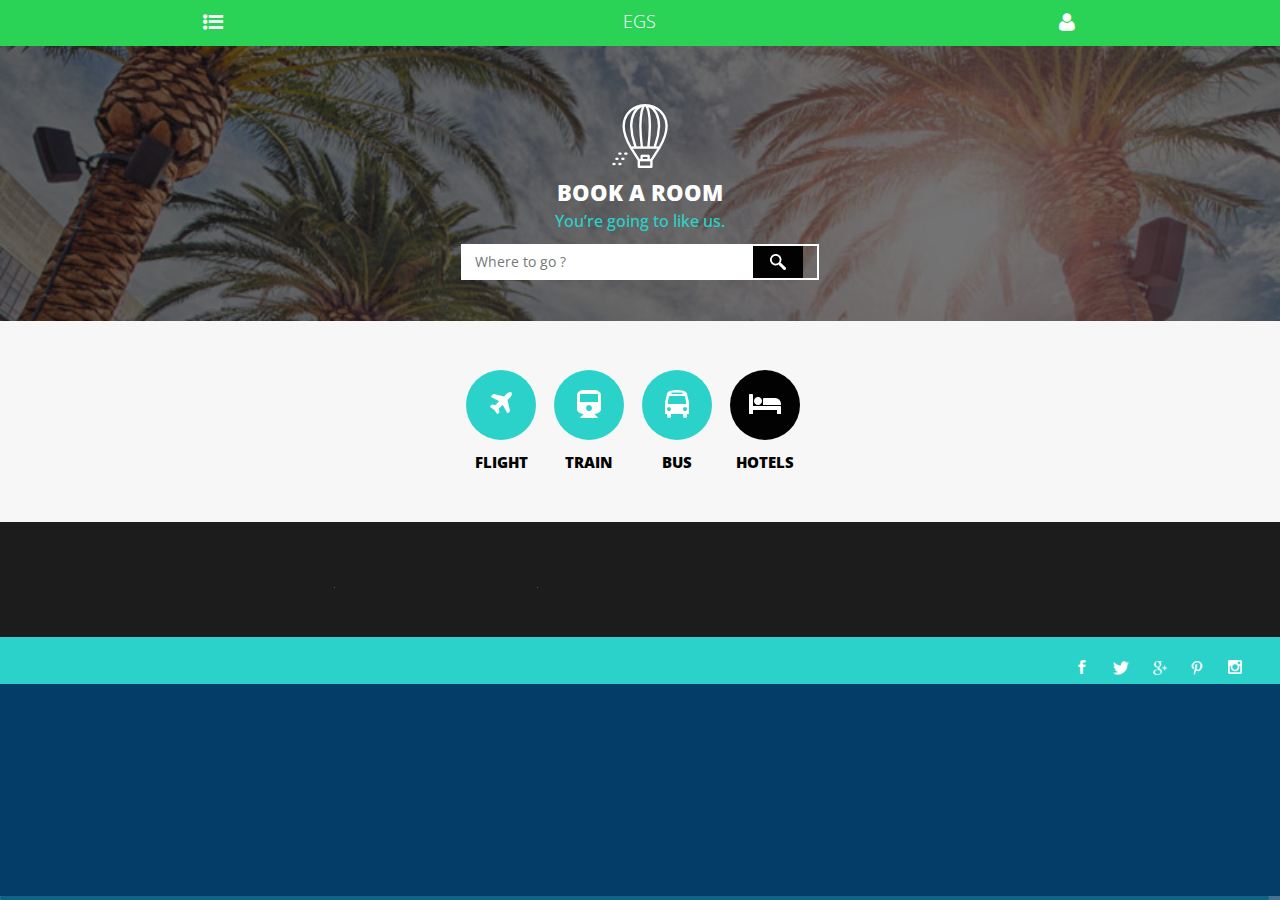
==== commit 8ef1837a: "realease app" ====
--- a/platforms/browser/www/index.html
+++ b/platforms/browser/www/index.html
@@ -1,859 +1,230 @@
 
 <!DOCTYPE html>
-<html>
+
+<html lang="en">
 <head>
-<title>Easy Recharge a  Business Corporate Category Flat Bootstrap Responsive Website Template | Home :: w3layouts</title>
-
-<link href="css/bootstrap.css" rel="stylesheet">
-<link href="css/style.css" rel="stylesheet" type="text/css" media="all" />
-<!-- for-mobile-apps -->
+<title>EGS</title>
 <meta name="viewport" content="width=device-width, initial-scale=1">
 <meta http-equiv="Content-Type" content="text/html; charset=utf-8" />
-<meta name="keywords" content="Easy Recharge Responsive web template, Bootstrap Web Templates, Flat Web Templates, Android Compatible web template, 
-	Smartphone Compatible web template, free webdesigns for Nokia, Samsung, LG, SonyEricsson, Motorola web design" />
-<script type="application/x-javascript"> addEventListener("load", function() { setTimeout(hideURLbar, 0); }, false); function hideURLbar(){ window.scrollTo(0,1); } </script>
-<!-- //for-mobile-apps -->
-<!--fonts-->
-<link href='//fonts.googleapis.com/css?family=Varela+Round' rel='stylesheet' type='text/css'>
-<link href='//fonts.googleapis.com/css?family=Open+Sans:400,300,300italic,400italic,600,600italic,700,700italic,800,800italic' rel='stylesheet' type='text/css'>
-<!--//fonts-->	
-<!-- js -->
-
-<script type="text/javascript" src="js/jquery.min.js"></script>
-<!-- js -->
-								<script>
-									$(document).ready(function () {
-										//Initialize tooltips
-										$('.nav-tabs > li a[title]').tooltip();
-										
-										//Wizard
-										$('a[data-toggle="tab"]').on('show.bs.tab', function (e) {
-
-											var $target = $(e.target);
-										
-											if ($target.parent().hasClass('disabled')) {
-												return false;
-											}
-										});
-
-										$(".next-step").click(function (e) {
-
-											var $active = $('.wizard .nav-tabs li.active');
-											$active.next().removeClass('disabled');
-											nextTab($active);
-
-										});
-										$(".prev-step").click(function (e) {
-
-											var $active = $('.wizard .nav-tabs li.active');
-											prevTab($active);
-
-										});
-									});
-
-									function nextTab(elem) {
-										$(elem).next().find('a[data-toggle="tab"]').click();
-									}
-									function prevTab(elem) {
-										$(elem).prev().find('a[data-toggle="tab"]').click();
-									}
-								</script>
-</head>
+<meta name="keywords" content="Travel Hunt App Responsive web template, Bootstrap Web Templates, Flat Web Templates, Android  Compatible web template, Smartphone Compatible web template, free webdesigns for Nokia, Samsung, LG, SonyEricsson, Motorola web design" />
+<script type="application/x-javascript"> addEventListener("load", function() {setTimeout(hideURLbar, 0); }, false); function hideURLbar(){ window.scrollTo(0,1); } </script>
+<meta charset utf="8">
+<!--font-awsome-css-->
+     <link rel="stylesheet" href="css/font-awesome.min.css"> 
+<!--bootstrap-->
+	<link href="css/bootstrap.min.css" rel="stylesheet" type="text/css">
+<!--custom css-->
+	<link href="css/style.css" rel="stylesheet" type="text/css"/>
+<!--component-css-->
+   <script src="js/jquery-2.1.4.min.js"></script>
+<!--script-->
+	<script src="js/modernizr.custom.js"></script>
+    <script src="js/bigSlide.js"></script>
+           <script>
+				$(document).ready(function() {
+				$('.menu-link').bigSlide();
+				});
+     </script>
+<!-- web-fonts -->  
+  <link href='//fonts.googleapis.com/css?family=Abril+Fatface' rel='stylesheet' type='text/css'>
+  <link href='//fonts.googleapis.com/css?family=Open+Sans:400,300,300italic,400italic,600,600italic,700,700italic,800,800italic' rel='stylesheet' type='text/css'>
+<!-- //web-fonts -->
+
+
+    </head>
+	
 <body>
-
-<div class="banner">
-	<div class="header">	
-			<div class="logo">
-			   <h1><a href="index.html"><i><img src="images/cell.png" alt=" " /></i>Easy Recharge</a></h1>
-			</div>
-			<div class="top-nav">
-				<span class="menu"><img src="images/menu.png" alt=" " /></span>
-				<ul class="nav1">
-					<li><a href="#" data-toggle="modal" data-target="#myModal">Mobile</a></li>
-					<li><a href="#" data-toggle="modal" data-target="#myModal2">datacard</a></li>
-					<li><a href="#" data-toggle="modal" data-target="#myModal1">DTH</a></li>
-					<li><a href="#" data-toggle="modal" data-target="#myModal3">landline</a></li>
-					<li><a href="#" data-toggle="modal" data-target="#myModal4">login</a></li>
-					<li><a href="#" data-toggle="modal" data-target="#myModal5">Signup</a></li>
+<div class="body-back">
+	<div class="masthead pdng-stn1">
+		<div id="menu" class="panel" role="navigation">
+			<div class="wrap-content">
+				<div class="profile-menu text-center">
+					<img class="border-effect" src="images/logo.png" alt=" ">
+						<h3>MENU</h3>
+
+						<div class="pro-menu">
+							<div class="logo">
+								<li><a class=" link link--yaku  active" href="main.html">HOME</a></li>
+								<li><a class=" link link--yaku" href="about.html">JOB</a></li>
+								<li><a class=" link link--yaku" href="short-codes.html">NEWS</a></li>
+					<li><a class=" link link--yaku" href="#">SHOPPING</a></li>
+					<li><a class=" link link--yaku" href="#">OFFER</a></li>
+			
+					<li><a class=" link link--yaku" href="#">LIC PLAN</a></li>
+					<li><a class=" link link--yaku" href="#">ABOUT US</a></li>
+					<li><a class=" link link--yaku" href="#">CONTACT US</a></li>
+							</div>
+				
+
+						</div>
+				</div>
+			</div>
+		</div>
+		<div class="phone-box wrap push" id="home">
+			<div class="menu-notify">
+				<div class="profile-left">
+					<a href="#menu" class="menu-link"><i class="fa fa-list-ul"></i></a>
+				</div>
+				<div class="Profile-mid">
+					<h5 class="pro-link"><a href="#">EGS</a></h5>
+				</div>
+				<div class="Profile-right">
+					<a href="#small-dialog" class="sign-in popup-top-anim"> <i class="fa fa-user"></i></a> 
+					<!-- modal -->
+					<div id="small-dialog" class="mfp-hide">
+						<div class="login-modal"> 	
+							<div class="booking-info">
+							   <h3><a href="main.html">EGS-Suvidha</a></h3>
+								
+							</div>
+							<div class="login-form">
+								<form action="#" method="post">
+									<p>User Name </p>
+									<input type="text" name="Name" required=""/>
+									<p>User Password</p>
+									<input type="password" name="Password" required=""/>	 
+									<div class="wthree-text"> 
+										<ul> 
+											<li>
+												<input type="checkbox" id="brand" value="">
+												<label for="brand"><span></span> Remember me ?</label>  
+											</li>
+											<li> <a href="#">Forgot password?</a> </li>
+										</ul>
+										<div class="clear"> </div>
+									</div> 
+									<input type="submit" value="Sign In">		
+								</form>
+								<p>Don’t have an account ?<a href="#small-dialog1" class="sign-in popup-top-anim"> Sign Up</a></p>
+							</div> 
+						</div>
+					</div>
+					<!-- //modal --> 
+					<!-- modal-two -->
+					<div id="small-dialog1" class="mfp-hide">
+						<div class="login-modal">  
+							<div class="booking-info">
+							   <h3><a href="main.html">EGS-Suvidha</h3>
+								
+							</div>
+							<div class="login-form signup-form">
+								<form action="#" method="post">
+									<p>User Name </p>
+									<input type="text" name="Name"  required=""/>
+									<p>User Email </p>
+									<input type="text" name="Email"  required=""/>
+									<p>User Password</p>
+									<input type="password" name="Password" placeholder="" required=""/>	
+									<div class="wthree-text"> 
+										<input type="checkbox" id="brand1" value="">
+										<label for="brand1"><span></span>I accept the terms of use</label> 
+									</div>
+									<input type="submit" value="Sign Up">		
+								</form> 
+							</div> 
+						</div>
+					</div>
+					<!-- //modal-two --> 
+					
+				</div>
+				<div class="clearfix"></div>
+			</div> 
+<!-- banner -->
+   <div class="details-grid ht">
+				<div class="details-shade ">
+						<div class="details-right">
+							<img src="images/logo.png" alt=" ">
+							<h3>Book A Room</h3>
+							<h4>You’re going to like us.</h4>
+								
+							
+						</div>
+						<div class="banner_search">
+								<form action="#" method="post">
+									<input type="search" name="search" value="Where to go ?" onfocus="this.value = '';" onblur="if (this.value == '') {this.value = 'Where to go ?';}" required="">
+									<input type="submit" value=" ">
+								</form>
+						</div> 
+
+				
+				</div>
+			</div>
+		<div class="w3agile banner-bottom">
+			    <ul>
+				    <li><a href="flight.html" class="hvr-radial-out"><i class="fa fa-plane" aria-hidden="true"></i></a><h6>Flight</h6></li>
+					<li><a href="train.html" class="hvr-radial-out"><i class="fa fa-train" aria-hidden="true"></i></a><h6>Train</h6></li>
+					<li><a href="bus.html" class="hvr-radial-out"><i class="fa fa-bus" aria-hidden="true"></i></a><h6>Bus</h6></li>
+					<li Class="active"><a href="hotel.html" class="hvr-radial-out"><i class="fa fa-bed" aria-hidden="true"></i></a><h6>Hotels</h6></li>
 				</ul>
-						<!-- script-for-menu -->
-						 <script>
-						   $( "span.menu" ).click(function() {
-							 $( "ul.nav1" ).slideToggle( 300, function() {
-							 // Animation complete.
-							  });
-							 });
-						</script>
-						<!-- /script-for-menu -->
-			</div>
-			<!-- start search-->
-				    <div class="search-box">
-					    <div id="sb-search" class="sb-search">
-							<form>
-								<input class="sb-search-input" placeholder="Enter your search item..." type="search" name="search" id="search">
-								<input class="sb-search-submit" type="submit" value="">
-								<span class="sb-icon-search"> </span>
-							</form>
-						</div>
-				    </div>
-					<!-- search-scripts -->
-					<script src="js/classie.js"></script>
-					<script src="js/uisearch.js"></script>
-						<script>
-							new UISearch( document.getElementById( 'sb-search' ) );
-						</script>
-				<!-- //search-scripts -->
-				
+			</div>
+	<!-- //banner -->
+	<!--contact --> 
+  
+	<!-- //contact-->
+    <!--/footer-->
+    <div class="w3agile footer">
+			<div class="col-md-3 w3agile_footer_grid">
+				
+			</div>
+			<div class="col-md-2 w3agile_footer_grid">	
+				
+			</div>
+			
 			
 			<div class="clearfix"> </div>
+		</div>
+		<div class="w3agile agileinfo_copy_right">
+		
+			<div class="agileinfo_copy_right_right">
+				<ul class="social">
+					<li><a class="social-linkedin" href="#">
+						<i></i>
+						<div class="tooltip"><span>Facebook</span></div>
+						</a></li>
+					<li><a class="social-twitter" href="#">
+						<i></i>
+						<div class="tooltip"><span>Twitter</span></div>
+						</a></li>
+					<li><a class="social-google" href="#">
+						<i></i>
+						<div class="tooltip"><span>Google+</span></div>
+						</a></li>
+					<li><a class="social-facebook" href="#">
+						<i></i>
+						<div class="tooltip"><span>Pinterest</span></div>
+						</a></li>
+					<li><a class="social-instagram" href="#">
+						<i></i>
+						<div class="tooltip"><span>Instagram</span></div>
+						</a></li>
+				</ul>
+			</div>
+			<div class="clearfix"> </div>
 	</div>
-	<div class="container">
-		<div class="banner-info">
-			<h3>Get Free Coupons and Discounts on Top Brands With Every Recharge</h3>
-		</div>
-		<div class="buttons">
-			<ul>
-				<li ><a class="hvr-shutter-in-vertical" href="#" data-toggle="modal" data-target="#myModal">Mobile</a></li>
-				<li><a class="hvr-shutter-in-vertical" href="#" data-toggle="modal" data-target="#myModal1">DTH</a></li>
-				<li><a class="hvr-shutter-in-vertical" href="#" data-toggle="modal" data-target="#myModal2">Datacard</a></li>
-			</ul>
-			
-		</div>
+	<!--/footer-->
 	</div>
 </div>
 
-<div class="content-bottom">
-		<div class="btm-grids">
-			<div class="col-md-4 btm-grid back-col1 text-center">
-				<img src="images/bbbb.png" alt="" />
-			</div>
-			<div class="col-md-4 btm-grid btm-wid">
-				<h3>SPECIAL RECHARGE OFFERS</h3>
-				<p>Nemo enim ipsam voluptatem 
-				quia voluptas sit aspernatur 
-				aut odit aut fugit, sed quia conse
-				magni dolores eos qui ratione. Nemo enim ipsam voluptatem 
-				quia voluptas sit aspernatur 
-				aut odit aut fugit, sed quia conse
-				magni dolores eos qui ratione.</p>
-			</div>
-			<div class="col-md-4 btm-grid back-col2 text-center">
-				<img src="images/bbb1.png" alt="" />
-			</div>
-			<div class="clearfix"></div>
-		</div>
-</div>
-<div class="coupons">
-	<div class="container">
-		<div class="coupons-grids text-center">
-			<div class="col-md-3 coupons-gd">
-				<h3>RECHARGE IN <span>3 SIMPLE STEPS</span></h3>
-			</div>
-			<div class="col-md-3 coupons-gd">
-				<h4><span><img src="images/web.png" alt=" " /></span></h4>
-				<p>LOGIN TO YOUR ACCOUNT</p>
-			</div>
-			<div class="col-md-3 coupons-gd">
-				<h4><span><img src="images/credit.png" alt=" " /></span></h4>
-				<p>ENTER RECHARGE DETAILS</p>
-			</div>
-			<div class="col-md-3 coupons-gd">
-				<h4><span><img src="images/security.png" alt=" " /></span></h4>
-				<p>MAKE PAYMENT</p>
-			</div>
-			<div class="clearfix"> </div>
-		</div>
-	</div>
-</div>
-<div class="content-bottom-two">
-		<div class="col-md-6 content-left text-center">
-			<img src="images/bbb5.png" alt="" />
-		</div>
-		<div class="col-md-6 content-right text-center">
-			<img src="images/bbb3.png" alt="" />
-		</div>
-		<div class="clearfix"></div>
-		<div class="btm-pos">
-			<h3>Exclusive Offers</h3>
-			<p> Nam libero tempore, cum soluta 
-			nobis est eligendi optio cumque 
-			nihil impedit quo minus id quod 
-			maxime placeat facere possimus, 
-			omnis voluptas assumenda est. </p>
-		</div>
-</div>
-<div class="footer-top">
-	<div class="container">
-		<div class="foo-grids">
-			<div class="col-md-3 foo-grid">
-				<h3>MOBILE RECHARGES</h3>
-				<ul>
-					<li><a href="#">Airtel</a></li>
-					<li><a href="#">Aircel</a></li>
-					<li><a href="#">BSNL</a></li>
-					<li><a href="#">Idea</a></li>
-					<li><a href="#">MTNL</a></li>
-					<li><a href="#">MTS</a></li>
-				</ul>
-			</div>
-			<div class="col-md-3 foo-grid">
-				<h3>DTH RECHARGES</h3>
-				<ul>
-					<li><a href="#">Airtel Digital TV Recharges</a></li>
-					<li><a href="#">Dish TV Recharges</a></li>
-					<li><a href="#">Tata Sky Recharges</a></li>
-					<li><a href="#">Reliance Digital TV Recharges</a></li>
-					<li><a href="#">Sun Direct Recharges</a></li>
-					<li><a href="#">Videocon D2H Recharges</a></li>
-				</ul>
-			</div>
-			<div class="col-md-3 foo-grid">
-				<h3>DATACARD RECHARGES</h3>
-				<ul>
-					<li><a href="#">Airtel 2G Service</a></li>
-					<li><a href="#">Aircel 2G Service</a></li>
-					<li><a href="#">BSNL 2G Service</a></li>
-					<li><a href="#">MTS MBlaze Recharges</a></li>
-					<li><a href="#">Tata Photon Plus Recharges</a></li>
-					<li><a href="#">Reliance NetConnect Recharges</a></li>
-				</ul>
-			</div>
-			<div class="col-md-3 foo-grid">
-				<h3>PAYMENT OPTIONS</h3>
-				<ul>
-					<li>Credit Cards</li>
-					<li>Debit Cards</li>
-					<li>Any Visa Debit Card (VBV)</li>
-					<li>Direct Bank Debits</li>
-					<li>Cash Cards</li>
-				</ul>
-			</div>
-			<div class="clearfix"></div>
-		</div>
-	</div>	
-</div>
-
-<div class="footer">
-	<div class="container">
-		<h2><a href="index.html">Easy Recharge</a></h2>
-		<p>© 2016 Easy Recharge. All Rights Reserved | Design by <a href="https://w3layouts.com/" target="_blank">w3layouts</a></p>
-		<ul>
-			<li><a class="face1" href="#"></a></li>
-			<li><a class="face2"href="#"></a></li>
-			<li><a class="face3" href="#"></a></li>
-			<li><a class="face4" href="#"></a></li>
-		</ul>
-	</div>
-</div>
-<!-- mobile -->
-			<div class="modal fade" id="myModal" tabindex="-1" role="dialog" aria-labelledby="myModalLabel">
-				<div class="modal-dialog" role="document">
-					<div class="modal-content">
-						<div class="modal-header">
-							<button type="button" class="close" data-dismiss="modal" aria-label="Close"><span aria-hidden="true">&times;</span></button>						
-						</div>
-						<div class="modal-body">
-								<section>
-									<div class="wizard">
-										<div class="wizard-inner">
-											<ul class="nav nav-tabs" role="tablist">
-												<li role="presentation" class="active">
-													<a href="#step1" data-toggle="tab" aria-controls="step1" role="tab" title="Step 1">
-														
-													</a>
-												</li>
-
-												<li role="presentation" class="disabled">
-													<a href="#step2" data-toggle="tab" aria-controls="step2" role="tab" title="Step 2">
-														
-													</a>
-												</li>
-												<li role="presentation" class="disabled">
-													<a href="#step3" data-toggle="tab" aria-controls="step3" role="tab" title="Step 3">
-														
-													</a>
-												</li>
-												<li role="presentation" class="disabled">
-													<a href="#step4" data-toggle="tab" aria-controls="step4" role="tab" title="Step 4">
-														
-													</a>
-												</li>
-												<li role="presentation" class="disabled">
-													<a href="#step5" data-toggle="tab" aria-controls="step5" role="tab" title="Step 5">
-														
-													</a>
-												</li>
-												<li role="presentation" class="disabled">
-													<a href="#complete" data-toggle="tab" aria-controls="complete" role="tab" title="Complete">
-														
-													</a>
-												</li>
-											</ul>
-										</div>
-
-										<form role="form">
-											<div class="tab-content">
-												<div class="tab-pane active" role="tabpanel" id="step1">
-													<div class="mobile-grids">
-														<div class="mobile-left text-center">
-															<img src="images/mobile.png" alt="" />
-														</div>
-														<div class="mobile-right">
-															<h4>Enter your mobile number</h4>
-															<label>+91</label><input type="text" class="mobile-text" value="" onfocus="this.value = '';" onblur="if (this.value == '') {this.value = '';}" required="">
-														</div>
-														
-													</div>
-													<ul class="list-inline pull-right">
-														<li><button type="button" class="mob-btn btn btn-primary next-step">Next</button></li>
-													</ul>
-												</div>
-												<div class="tab-pane" role="tabpanel" id="step2">
-													<div class="mobile-grids">
-														<div class="mobile-left text-center">
-															<img src="images/mobile.png" alt="" />
-														</div>
-														<div class="mobile-right ">
-															<h4>Prepaid or Postpaid?</h4>
-															<div class="radio-btns">
-																<div class="swit">								
-																	<div class="check_box"> 
-																		<img src="images/card.png" alt="" />
-																		<div class="clearfix"></div>
-																		<div class="radio"> 
-																			<label>
-																				<input type="radio" name="radio" checked=""><i></i>Prepaid
-																			</label> 
-																		</div>
-																	</div>
-																	<div class="check_box"> 
-																		<img src="images/card.png" alt="" />
-																		<div class="clearfix"></div>
-																		<div class="radio"> 
-																			<label>
-																				<input type="radio" name="radio"><i></i>Postpaid
-																			</label> 
-																		</div>
-																	</div>
-																</div>
-															</div>
-														</div>
-														
-													</div>
-													<ul class="list-inline pull-right">
-														<li><button type="button" class="mob-btn btn btn-default prev-step">Previous</button></li>
-														<li><button type="button" class="mob-btn btn btn-primary next-step">Next</button></li>
-													</ul>
-												</div>
-												<div class="tab-pane" role="tabpanel" id="step3">
-													<div class="mobile-grids">
-														<div class="mobile-left text-center">
-															<img src="images/mobile.png" alt="" />
-														</div>
-														<div class="mobile-right ">
-															<h4>Which operator?</h4>
-															<ul class="rchge-icons">
-																<li><a href="#">Airtel</a></li>
-																<li><a href="#">Aircel</a></li>
-																<li><a href="#">Bsnl</a></li>
-																<li><a href="#">Idea</a></li>
-																<li><a href="#">Vodafone</a></li>
-																<li><a href="#">Reliance</a></li>
-																<li><a href="#">Uninor</a></li>
-															</ul>
-															<div class="section_room">
-																<select id="country" onchange="change_country(this.value)" class="frm-field required">
-																	<option value="null">Airtel</option>
-																	<option value="null">Aircel</option>         
-																	<option value="AX">Bsnl</option>
-																	<option value="AX">Idea</option>
-																	<option value="AX">Tata Docomo</option>
-																	<option value="AX">Reliance</option>
-																	<option value="AX">Tata Indicom</option>
-																	<option value="AX">Uninor</option>
-																	<option value="AX">Vodafone</option>
-																	<option value="AX">MTS</option>
-																</select>
-															</div>	
-														</div>
-														
-													</div>
-													<ul class="list-inline pull-right">
-														<li><button type="button" class="mob-btn btn btn-default prev-step">Previous</button></li>
-														<li><button type="button" class="mob-btn btn btn-primary btn-info-full next-step">Next</button></li>
-													</ul>
-												</div>
-												<div class="tab-pane" role="tabpanel" id="step4">
-													<div class="mobile-grids">
-														<div class="mobile-left text-center">
-															<img src="images/mobile.png" alt="" />
-														</div>
-														<div class="mobile-right ">
-															<h4>Which Circle?</h4>
-															<div class="map-image">
-																<img src="images/map.png" alt="" />
-															</div>
-															<div class="section_room">
-																<select id="country" onchange="change_country(this.value)" class="frm-field required">
-																	<option value="null">Andhra Pradesh</option>
-																	<option value="null">Assam</option>         
-																	<option value="AX">Bihar</option>
-																	<option value="AX">Chennai</option>
-																	<option value="AX">Delhi</option>
-																	<option value="AX">Gujarat</option>
-																	<option value="AX">Haryana </option>
-																	<option value="AX">Himachal Pradesh</option>
-																	<option value="AX">Karnataka</option>
-																	<option value="AX">Madhya Pradesh</option>
-																	<option value="AX">Mumbai</option>
-																	<option value="AX">Tamil Nadu</option>
-																	<option value="AX">Uttar Pradesh</option>
-																</select>
-															</div>	
-														</div>
-														
-													</div>
-													<ul class="list-inline pull-right">
-														<li><button type="button" class="mob-btn btn btn-default prev-step">Previous</button></li>
-														<li><button type="button" class="mob-btn btn btn-primary btn-info-full next-step">Next</button></li>
-													</ul>
-												</div>
-												<div class="tab-pane" role="tabpanel" id="step5">
-													<div class="mobile-grids">
-														<div class="mobile-left text-center">
-															<img src="images/mobile.png" alt="" />
-														</div>
-														<div class="mobile-right ">
-															<h4>How Much To Recharge?</h4>
-															<div class="mobile-rchge">
-																<input type="text" value="10" onfocus="this.value = '';" onblur="if (this.value == '') {this.value = '10';}" required="">	
-															</div>
-															<div class="mobile-rchge">
-																<a href="single.html">VIEW PLANS</a>
-															</div>
-															<div class="clearfix"></div>
-														</div>
-													</div>
-													<ul class="list-inline pull-right">
-														<li><button type="button" class="mob-btn btn btn-default prev-step">Previous</button></li>
-														<li><button type="button" class="mob-btn btn btn-primary btn-info-full" data-dismiss="modal">Finish</button></li>
-													</ul>
-												</div>	
-												<div class="clearfix"></div>
-											</div>
-										</form>
-									</div>
-								</section>
-						</div>
-					</div>
-				</div>
-			</div>
-			<!-- //mobile -->
-			<!-- Dth -->
-			<div class="modal fade" id="myModal1" tabindex="-1" role="dialog" aria-labelledby="myModalLabel">
-				<div class="modal-dialog" role="document">
-					<div class="modal-content">
-						<div class="modal-header">
-							<button type="button" class="close" data-dismiss="modal" aria-label="Close"><span aria-hidden="true">&times;</span></button>						
-						</div>
-						<div class="modal-body">
-								<section>
-									<div class="wizard">
-										<div class="wizard-inner">
-											<ul class="nav nav-tabs" role="tablist">
-												<li role="presentation" class="active">
-													<a href="#step6" data-toggle="tab" aria-controls="step6" role="tab" title="Step 6">
-														<span class="round-tab">
-															<i class="glyphicon glyphicon-folder-open"></i>
-														</span>
-													</a>
-												</li>
-												<li role="presentation" class="disabled">
-													<a href="#step7" data-toggle="tab" aria-controls="step7" role="tab" title="Step 7">
-														<span class="round-tab">
-															<i class="glyphicon glyphicon-pencil"></i>
-														</span>
-													</a>
-												</li>
-												<li role="presentation" class="disabled">
-													<a href="#step8" data-toggle="tab" aria-controls="step8" role="tab" title="Step 8">
-														<span class="round-tab">
-															<i class="glyphicon glyphicon-picture"></i>
-														</span>
-													</a>
-												</li>
-												
-											</ul>
-										</div>
-										<form role="form">
-											<div class="tab-content">
-												<div class="tab-pane active" role="tabpanel" id="step6">
-													<div class="mobile-grids">
-														<div class="mobile-left text-center">
-															<img src="images/dth.png" alt="" />
-														</div>
-														<div class="mobile-right ">
-															<h4>Pay your DTH bill. Which operator?</h4>
-															<div class="section_room">
-																<select id="country" onchange="change_country(this.value)" class="frm-field required">
-																	<option value="null">Select DTH Operator</option>
-																	<option value="null">Dish TV</option>  
-																	<option value="null">Sun Direct</option> 
-																	<option value="AX">Reliance</option>
-																	<option value="AX">Airtel</option>
-																</select>
-															</div>
-														</div>
-													</div>
-													<ul class="list-inline pull-right">
-														<li><button type="button" class="mob-btn btn btn-primary next-step">Next</button></li>
-													</ul>
-												</div>
-												<div class="tab-pane" role="tabpanel" id="step7">
-													<div class="mobile-grids">
-														<div class="mobile-left text-center">
-															<img src="images/dth.png" alt="" />
-														</div>
-														<div class="mobile-right">
-															<h4>What's your DTH Number?</h4>
-															<div class="dth-rchge">
-																<input type="text" value="Enter Smart Card Number" onfocus="this.value = '';" onblur="if (this.value == '') {this.value = 'Enter Smart Card Number';}" required="">	
-															</div>
-														</div>
-													</div>
-													<ul class="list-inline pull-right">
-														<li><button type="button" class="mob-btn btn btn-default prev-step">Previous</button></li>
-														<li><button type="button" class="mob-btn btn btn-primary next-step">Next</button></li>
-													</ul>
-												</div>
-												<div class="tab-pane" role="tabpanel" id="step8">
-													<div class="mobile-grids">
-														<div class="mobile-left text-center">
-															<img src="images/dth.png" alt="" />
-														</div>
-														<div class="mobile-right ">
-															<h4>How Much To Recharge?</h4>
-															<div class="dth-rchge">
-																<input type="text" value="100" onfocus="this.value = '';" onblur="if (this.value == '') {this.value = '100';}" required="">	
-															</div>
-														</div>
-													</div>
-													<ul class="list-inline pull-right">
-														<li><button type="button" class="mob-btn btn btn-default prev-step">Previous</button></li>
-														<li><button type="button" class="mob-btn btn btn-primary btn-info-full" data-dismiss="modal">Finish</button></li>
-													</ul>
-												</div>
-												<div class="clearfix"></div>
-											</div>
-										</form>
-									</div>
-								</section>
-						</div>
-					</div>
-				</div>
-			</div>
-			<!-- //Dth -->
-			<!-- datacard -->
-			<div class="modal fade" id="myModal2" tabindex="-1" role="dialog" aria-labelledby="myModalLabel">
-				<div class="modal-dialog" role="document">
-					<div class="modal-content">
-						<div class="modal-header">
-							<button type="button" class="close" data-dismiss="modal" aria-label="Close"><span aria-hidden="true">&times;</span></button>						
-						</div>
-						<div class="modal-body">
-								<section>
-									<div class="wizard">
-										<div class="wizard-inner">
-											<ul class="nav nav-tabs" role="tablist">
-												<li role="presentation" class="active">
-													<a href="#step9" data-toggle="tab" aria-controls="step9" role="tab" title="Step 9">
-														<span class="round-tab">
-															<i class="glyphicon glyphicon-folder-open"></i>
-														</span>
-													</a>
-												</li>
-												<li role="presentation" class="disabled">
-													<a href="#step10" data-toggle="tab" aria-controls="step10" role="tab" title="Step 10">
-														<span class="round-tab">
-															<i class="glyphicon glyphicon-pencil"></i>
-														</span>
-													</a>
-												</li>
-												<li role="presentation" class="disabled">
-													<a href="#step11" data-toggle="tab" aria-controls="step11" role="tab" title="Step 11">
-														<span class="round-tab">
-															<i class="glyphicon glyphicon-picture"></i>
-														</span>
-													</a>
-												</li>
-												
-											</ul>
-										</div>
-										<form role="form">
-											<div class="tab-content">
-												<div class="tab-pane active" role="tabpanel" id="step9">
-													<div class="mobile-grids">
-														<div class="mobile-left text-center">
-															<img src="images/usb.png" alt="" />
-														</div>
-														<div class="mobile-right ">
-															<h4>Enter your data card number</h4>
-															<label>+91</label><input type="text" class="mobile-text" value="" onfocus="this.value = '';" onblur="if (this.value == '') {this.value = '';}" required="">
-															
-														</div>
-													</div>
-													<ul class="list-inline pull-right">
-														<li><button type="button" class="mob-btn btn btn-primary next-step">Next</button></li>
-													</ul>
-												</div>
-												<div class="tab-pane" role="tabpanel" id="step10">
-													<div class="mobile-grids">
-														<div class="mobile-left text-center">
-															<img src="images/usb.png" alt="" />
-														</div>
-														<div class="mobile-right ">
-															<h4>Which operator?</h4>
-															<ul class="rchge-icons">
-																<li><a href="#">Airtel</a></li>
-																<li><a href="#">Aircel</a></li>
-																<li><a href="#">Bsnl</a></li>
-																<li><a href="#">Idea</a></li>
-																<li><a href="#">Vodafone</a></li>
-																<li><a href="#">Reliance</a></li>
-																<li><a href="#">Uninor</a></li>
-															</ul>
-															<div class="section_room">
-																<select id="country" onchange="change_country(this.value)" class="frm-field required">
-																	<option value="null">Airtel</option>
-																	<option value="null">Aircel</option>         
-																	<option value="AX">Bsnl</option>
-																	<option value="AX">Idea</option>
-																	<option value="AX">Tata Docomo</option>
-																	<option value="AX">Reliance</option>
-																	<option value="AX">Tata Indicom</option>
-																	<option value="AX">Uninor</option>
-																	<option value="AX">Vodafone</option>
-																	<option value="AX">MTS</option>
-																</select>
-															</div>	
-														</div>
-														
-													</div>
-													<ul class="list-inline pull-right">
-														<li><button type="button" class="mob-btn btn btn-default prev-step">Previous</button></li>
-														<li><button type="button" class="mob-btn btn btn-primary next-step">Next</button></li>
-													</ul>
-												</div>
-												<div class="tab-pane" role="tabpanel" id="step11">
-													<div class="mobile-grids">
-														<div class="mobile-left text-center">
-															<img src="images/usb.png" alt="" />
-														</div>
-														<div class="mobile-right ">
-															<h4>How much to recharge?</h4>
-															<div class="dth-rchge">
-																<input type="text" value="100" onfocus="this.value = '';" onblur="if (this.value == '') {this.value = '100';}" required="">	
-															</div>
-														</div>
-													</div>
-													<ul class="list-inline pull-right">
-														<li><button type="button" class="mob-btn btn btn-default prev-step">Previous</button></li>
-														<li><button type="button" class="mob-btn btn btn-primary btn-info-full" data-dismiss="modal">Finish</button></li>
-													</ul>
-												</div>
-												<div class="clearfix"></div>
-											</div>
-										</form>
-									</div>
-								</section>
-						</div>
-					</div>
-				</div>
-			</div>
-			<!-- //datacard -->
-			<!-- landline -->
-			<div class="modal fade" id="myModal3" tabindex="-1" role="dialog" aria-labelledby="myModalLabel">
-				<div class="modal-dialog" role="document">
-					<div class="modal-content">
-						<div class="modal-header">
-							<button type="button" class="close" data-dismiss="modal" aria-label="Close"><span aria-hidden="true">&times;</span></button>						
-						</div>
-						<div class="modal-body">
-								<section>
-									<div class="wizard">
-										<div class="wizard-inner">
-											<ul class="nav nav-tabs" role="tablist">
-												<li role="presentation" class="active">
-													<a href="#step12" data-toggle="tab" aria-controls="step12" role="tab" title="Step 12">
-														<span class="round-tab">
-															<i class="glyphicon glyphicon-folder-open"></i>
-														</span>
-													</a>
-												</li>
-												<li role="presentation" class="disabled">
-													<a href="#step13" data-toggle="tab" aria-controls="step13" role="tab" title="Step 13">
-														<span class="round-tab">
-															<i class="glyphicon glyphicon-pencil"></i>
-														</span>
-													</a>
-												</li>
-												<li role="presentation" class="disabled">
-													<a href="#step14" data-toggle="tab" aria-controls="step14" role="tab" title="Step 14">
-														<span class="round-tab">
-															<i class="glyphicon glyphicon-picture"></i>
-														</span>
-													</a>
-												</li>
-												
-											</ul>
-										</div>
-										<form role="form">
-											<div class="tab-content">
-												<div class="tab-pane active" role="tabpanel" id="step12">
-													<div class="mobile-grids">
-														<div class="mobile-left text-center">
-															<img src="images/landline.png" alt="" />
-														</div>
-														<div class="mobile-right">
-															<h4>Pay your landline bill.Which Provider?</h4>
-															<div class="section_room">
-																<select id="country" onchange="change_country(this.value)" class="frm-field required">
-																	<option value="null">Enter Landline Provider Name</option>  
-																	<option value="null">Airtel Landline</option>       
-																	<option value="AX">Bsnl Landline</option>
-																	<option value="AX">MTNL Delhi</option>
-																</select>
-															</div>	
-														</div>
-													</div>
-													<ul class="list-inline pull-right">
-														<li><button type="button" class="mob-btn btn btn-primary next-step">Next</button></li>
-													</ul>
-												</div>
-												<div class="tab-pane" role="tabpanel" id="step13">
-													<div class="mobile-grids">
-														<div class="mobile-left text-center">
-															<img src="images/landline.png" alt="" />
-														</div>
-														<div class="mobile-right">
-															<h4>Telephone Number</h4>
-															<div class="dth-rchge">
-																<input type="text" value="" onfocus="this.value = '';" onblur="if (this.value == '') {this.value = '';}" required="">
-																<p>Please enter a valid  telephone number with std code.</p>
-															</div>
-														</div>
-													</div>
-													<ul class="list-inline pull-right">
-														<li><button type="button" class="mob-btn btn btn-default prev-step">Previous</button></li>
-														<li><button type="button" class="mob-btn btn btn-primary next-step">Next</button></li>
-													</ul>
-												</div>
-												<div class="tab-pane" role="tabpanel" id="step14">
-													<div class="mobile-grids">
-														<div class="mobile-left text-center">
-															<img src="images/landline.png" alt="" />
-														</div>
-														<div class="mobile-right ">
-															<h4>How much did you wish to pay?</h4>
-															<div class="dth-rchge">
-																<input type="text" value="100" onfocus="this.value = '';" onblur="if (this.value == '') {this.value = '100';}" required="">	
-																<p>Please enter an amount between Rs.10 and Rs.1000.</p>
-															</div>
-														</div>
-													</div>
-													<ul class="list-inline pull-right">
-														<li><button type="button" class="mob-btn btn btn-default prev-step">Previous</button></li>
-														<li><button type="button" class="mob-btn btn btn-primary btn-info-full" data-dismiss="modal">Finish</button></li>
-													</ul>
-												</div>
-												<div class="clearfix"></div>
-											</div>
-										</form>
-									</div>
-								</section>
-						</div>
-					</div>
-				</div>
-			</div>
-			<!-- //landline -->
-			<!-- login -->
-			<div class="modal fade" id="myModal4" tabindex="-1" role="dialog" aria-labelledby="myModalLabel">
-				<div class="modal-dialog" role="document">
-					<div class="modal-content modal-info">
-						<div class="modal-header">
-							<button type="button" class="close" data-dismiss="modal" aria-label="Close"><span aria-hidden="true">&times;</span></button>						
-						</div>
-						<div class="modal-body modal-spa">
-							<div class="login-grids">
-								<div class="login">
-									<div class="login-left">
-										<ul>
-											<li><a class="fb" href="#"><i></i>Sign in with Facebook</a></li>
-											<li><a class="goog" href="#"><i></i>Sign in with Google</a></li>
-											<li><a class="linkin" href="#"><i></i>Sign in with Linkedin</a></li>
-										</ul>
-									</div>
-									<div class="login-right">
-										<form>
-											<h3>Signin with your account </h3>
-											<input type="text" value="Enter your mobile number or Email" onfocus="this.value = '';" onblur="if (this.value == '') {this.value = 'Enter your mobile number or Email';}" required="">	
-											<input type="password" value="Password" onfocus="this.value = '';" onblur="if (this.value == '') {this.value = 'Password';}" required="">	
-											<h4><a href="#">Forgot password</a> / <a href="#">Create new password</a></h4>
-											<div class="single-bottom">
-												<input type="checkbox"  id="brand" value="">
-												<label for="brand"><span></span>Remember Me.</label>
-											</div>
-											<input type="submit" value="SIGNIN" >
-										</form>
-									</div>
-									<div class="clearfix"></div>								
-								</div>
-								<p>By logging in you agree to our <span>Terms and Conditions</span> and <span>Privacy Policy</span></p>
-							</div>
-						</div>
-					</div>
-				</div>
-			</div>
-			<!-- //login -->
-			<!-- signup -->
-			<div class="modal fade" id="myModal5" tabindex="-1" role="dialog" aria-labelledby="myModalLabel">
-				<div class="modal-dialog" role="document">
-					<div class="modal-content modal-info">
-						<div class="modal-header">
-							<button type="button" class="close" data-dismiss="modal" aria-label="Close"><span aria-hidden="true">&times;</span></button>						
-						</div>
-						<div class="modal-body modal-spa">
-							<div class="login-grids">
-								<div class="login">
-									<div class="login-left">
-										<ul>
-											<li><a class="fb" href="#"><i></i>Sign in with Facebook</a></li>
-											<li><a class="goog" href="#"><i></i>Sign in with Google</a></li>
-											<li><a class="linkin" href="#"><i></i>Sign in with Linkedin</a></li>
-										</ul>
-									</div>
-									<div class="login-right">
-										<form>
-											<h3>Create your account </h3>
-											<input type="text" value="Name" onfocus="this.value = '';" onblur="if (this.value == '') {this.value = 'Name';}" required="">
-											<input type="text" value="Mobile number" onfocus="this.value = '';" onblur="if (this.value == '') {this.value = 'Mobile number';}" required="">
-											<input type="text" value="Email id" onfocus="this.value = '';" onblur="if (this.value == '') {this.value = 'Email id';}" required="">	
-											<input type="password" value="Password" onfocus="this.value = '';" onblur="if (this.value == '') {this.value = 'Password';}" required="">	
-											
-											<input type="submit" value="CREATE ACCOUNT" >
-										</form>
-									</div>
-									<div class="clearfix"></div>								
-								</div>
-								<p>By logging in you agree to our <span>Terms and Conditions</span> and <span>Privacy Policy</span></p>
-							</div>
-						</div>
-					</div>
-				</div>
-			</div>
-			<!-- //signup -->
-<!-- for bootstrap working -->
-		<script src="js/bootstrap.js"></script>
-<!-- //for bootstrap working -->
+	<!-- pop-up-box -->
+<script src="js/jquery.magnific-popup.js" type="text/javascript"></script>
+	    <script>
+			$(document).ready(function() {
+				$('.popup-top-anim').magnificPopup({
+					type: 'inline',
+					fixedContentPos: false,
+					fixedBgPos: true,
+					overflowY: 'auto',
+					closeBtnInside: false,
+					preloader: false,
+					midClick: true,
+					removalDelay: 300,
+					mainClass: 'my-mfp-zoom-in'
+				});																							
+			}); 
+		</script>
+<!--//pop-up-box -->
+ <script src="js/bootstrap.min.js"></script>
+<script src="js/jquery.nicescroll.js"></script>
+<script src="js/scripts.js"></script>
 </body>
 </html>--- a/platforms/browser/www/css/style.css
+++ b/platforms/browser/www/css/style.css
@@ -1,49 +1,553 @@
-/*--
-Author: W3layouts
+/*
+Author: W3layout
 Author URL: http://w3layouts.com
 License: Creative Commons Attribution 3.0 Unported
 License URL: http://creativecommons.org/licenses/by/3.0/
---*/
-html, body{
-	font-size: 100%;
-	background:#fff;
+*/
+h4, h5, h6,
+h1, h2, h3 {
+	margin: 0;
+	}
+ul, ol, li{margin: 0; padding: 0;}
+p {margin: 0;padding: 0;}
+body{	
+background: #043d67;
 	font-family: 'Open Sans', sans-serif;
-}
-body a {
-	transition:0.5s all;
-	-webkit-transition:0.5s all;
-	-moz-transition:0.5s all;
-	-o-transition:0.5s all;
-	-ms-transition:0.5s all;
-}
-a:hover{
- text-decoration:none;
-}
-input[type="button"],input[type="submit"]{
-	transition:0.5s all;
-	-webkit-transition:0.5s all;
-	-moz-transition:0.5s all;
-	-o-transition:0.5s all;
-	-ms-transition:0.5s all;
-}
-h1,h2,h3,h4,h5,h6{
-	margin:0;
-}	
-p{
-	margin:0;
-	font-weight: 300;
-}
-ul{
 	margin:0;
 	padding:0;
 }
-label {
+body p{
+  font-family: 'Open Sans', sans-serif;
+  
+}
+/*--fonts--*/
+h1,h2,h3,h4,h5,h6{
+	font-family: 'Open Sans', sans-serif;
+}
+@font-face{
+	font-family: 'Source Sans Pro';
+	src:url(../fonts/Source_Sans_Pro/SourceSansPro-Regular.ttf) format('truetype');
+}
+.side-nav.leftside-navigation {
+    top: 64px;
+    overflow: hidden;
+}
+.frame-border{
+    width: 350px;
+    height: 630px;
+    outline: none;
+	border: solid 20px #000;
+    border-radius: 40px;
+	-webkit-border-radius: 40px;
+	-moz-border-radius: 40px;
+	-o-border-radius: 40px;
+	-ms-border-radius: 40px;
+    border-bottom: solid 80px #000;
+    border-top: solid 60px #000;
+}
+.main_frame.second {
+    height: 100%;
+       background-color: #02243e;
+    padding: 5px;
+    border-radius: 45px;
+	-webkit-border-radius:45px;
+	-moz-border-radius:45px;
+	-o-border-radius:45px;
+	-ms-border-radius:45px;
+    margin-left: auto;
+    margin-right: auto;
+     width: 390px;
+    height: 770px;
+}
+h1.fit_tittle a{
+	text-decoration:none;
+	color:#fff;
+	text-align:center;
+}
+h1.fit_tittle{
+	text-align:center;
+	margin-bottom:40px;	
+	font-size:50px;
+}
+.fit_main{
+	padding:50px 0;
+}
+/*--status-bar--*/
+.body-back{
+    background: #f7f7f7;
+	font-family: 'Open Sans', sans-serif;
     margin: 0;
+
+	}
+.phn-status-bar{
+    padding: 5px 0;
+    background: #b377d9 !important;
+}
+.float-stn1{
+    width: 33.3333333%;
+    float: left;
+}
+.wrap {
+position:relative;
+}
+.time {
+    text-align: center;
+}
+.time p {
     color: #fff;
-}
-/*-- header --*/
-/* Shutter In Vertical */
-.hvr-shutter-in-vertical {
+    font-family: sans-serif;
+    font-weight: 300;
+    font-size: 15px;
+}
+.blutot-battery ul {
+    list-style-type: none;
+}
+.blutot-battery ul li {
+    display: inline-block;
+}
+.blutot-battery {
+    text-align: center;
+}
+.blutot-battery li {
+    color: #fff;
+    font-family: sans-serif;
+    font-weight: 300;
+    font-size: 15px;
+}
+.fitness-app{
+    background:#5d345a !important;
+	}
+.fitness-app h1{
+	font-size:36px;
+	text-align:center;
+	display:none;
+}
+.fitness-app h1 a {
+    color: #fff;
+    text-decoration: none;
+}
+.clock ul li { 
+    display: inline;
+    font-size: 15px;
+    text-align: center;
+    color: #fff; 
+}
+.Profile-mid {
+    float: left;
+    width: 33.333%;
+    text-align: center;
+}
+.profile-left {
+    float: left;
+    width: 33.3333%;
+    text-align: center;
+}
+h5.pro-link a{
+    text-align: center;
+    font-family: 'Open Sans', sans-serif;
+    color: #fff;
+    font-size: 18px;
+    font-weight: 300;
+    text-transform: uppercase;
+}
+h5.pro-link a:hover{
+	text-decoration:none;
+}
+.Profile-right {
+    float: right;
+    width: 33.3333%;
+    text-align: center;
+}
+.Profile-right i{
+    font-size: 20px;
+    color: #fff;
+}
+.profile-left i{
+       font-size: 20px;
+    color: #fff;
+}
+
+.Profile-right span{
+	color:#fff;
+	font-size:15px;
+	right:0;
+}
+.menu-notify {
+  padding: 12px 0;
+  background:#2ad256!important;
+}
+
+.panel {
+    margin-bottom: 0px;
+       background: rgb(30, 31, 33);
+    width: auto;
+    height: 780px !important;
+    width: 15.625em !important;
+    border: 0 solid transparent !important;
+    border-radius: 0 !important;
+    -webkit-box-shadow: none !important;
+    box-shadow: none !important;
+    text-align: left;
+    padding: 34px 0px 0px;
+	z-index:999;
+}
+.profile-menu img{
+	width:46%;
+}
+.profile-menu{
+	margin:25px 0;
+}
+.profile-menu h3 {
+    color: #fff;
+    font-size: 18px;
+    margin: 20px 0 10px;
+}
+.profile-menu h4 {
+    color: #fff;
+    font-size: 14px;
+}
+.pro-menu .progress {
+    height: 8px;
+    overflow: hidden;
+    background-color: #f5f5f5;
+    border-radius: 4px;
+}
+.pro-menu .progress-bar {
+    float: left;
+    width: 0;
+    height: 100%;
+    font-size: 12px;
+    line-height: 20px;
+    color: #fff;
+    text-align: center;
+    background-color: #B377D9;
+}
+.pro-menu p{
+	color:#fff;
+	font-size:14px;
+	text-align:left;
+    margin-bottom: 8px;
+}
+.wrap-content {
+    width: 87%;
+    margin: 0 auto;
+}
+.pro-menu {
+    margin-top: 30px;
+}
+.logo .link {
+	outline: none;
+	text-decoration: none;
+	position: relative;
+	line-height: 1;
+	color: #fff;
+	display:block;
+	    font-size: 16px;
+}
+/* Yaku */
+.logo .link--yaku {
+	overflow: hidden;
+}
+.logo .link--yaku::before {
+	content: '';
+	position: absolute;
+	height: 100%;
+	width: 100%;
+	left: 0;
+	-webkit-transform: translate3d(-101%,0,0);
+	transform: translate3d(-101%,0,0);
+	-webkit-transition: -webkit-transform 0.5s;
+	transition: transform 0.5s;
+}
+
+.logo .link--yaku:hover::before {
+	-webkit-transform: translate3d(0,0,0);
+	transform: translate3d(0,0,0);
+}
+
+.logo .link--yaku span {
+
+	display: inline-block;
+	position: relative;
+	-webkit-transform: perspective(1000px) rotate3d(0,1,0,0deg);
+	transform: perspective(1000px) rotate3d(0,1,0,0deg);
+	-webkit-transition: -webkit-transform 0.5s, color 0.5s;
+	transition: transform 0.5s, color 0.5s;
+}
+
+.logo .link--yaku:hover span {
+	color: #2ad2c9;
+	-webkit-transform: perspective(1000px) rotate3d(0,1,0,360deg);
+	transform: perspective(1000px) rotate3d(0,1,0,360deg);
+}
+
+.logo .link--yaku span:nth-child(4),
+.logo .link--yaku:hover span:first-child {
+	-webkit-transition-delay: 0s;
+	transition-delay: 0s;
+}
+
+.logo .link--yaku span:nth-child(3),
+.logo .link--yaku:hover span:nth-child(2) {
+	-webkit-transition-delay: 0.1s;
+	transition-delay: 0.1s;
+}
+
+.logo .link--yaku span:nth-child(2),
+.logo .link--yaku:hover span:nth-child(3) {
+	-webkit-transition-delay: 0.2s;
+	transition-delay: 0.2s;
+}
+
+.logo .link--yaku span:first-child,
+.logo .link--yaku:hover span:nth-child(4) {
+	-webkit-transition-delay: 0.3s;
+	transition-delay: 0.3s;
+}
+.link--ilin span:first-of-type{
+	color:#fff;
+}
+.link--ilin span:last-of-type{
+color:#EA6153;
+}
+.logo a.active{
+	color: #2ad2c9;
+}
+.logo li {
+    list-style: none;
+    margin-bottom:20px;
+	}
+	.main-row h1 span {
+    color: #2ad2c9;
+}
+.main-row h1 {
+      text-align: center;
+    font-size: 3.5em;
+    color: #fff;
+    margin-bottom: 0.4em;
+    text-transform: uppercase;
+    font-weight: 800;
+}
+/*-- --*/
+/*-- properties --*/
+.w3agile,.services,.about{
+    padding: 3.5em 2em;
+	background:#fff;
+}
+.w3agile.bus-midd {
+    padding:3em 0 0 0;
+}
+h3.w3ls-title {
+    font-size: 2.5em;
+    color: #252627;
+    margin-bottom: .2em;
+    text-align: center;
+    font-weight: 800;
+    text-transform: uppercase;
+}
+h3.w3ls-title2 {
+    font-size: 2.5em;
+    color: #252627;
+    margin-bottom: .2em;
+    text-align: center;
+    font-weight:300;
+
+}
+.properties-bottom {
+    margin-top: 1.6em;
+    float: left;
+    width: 33.33%;
+    padding: 0 .5em;
+}
+.properties-bottom img {
+    width: 100%;
+}
+p {
+    line-height: 1.8em;
+    color: #555;
+    font-weight: 400;  
+	margin-bottom: 1em;
+}
+.w3title-text{
+	text-align: center;
+}
+.w3ls-text {
+    padding: 1em;
+    border: 1px solid #ccc; 
+	-webkit-transition:.5s all;
+	-moz-transition:.5s all; 
+	transition:.5s all;
+}
+.w3ls-text h5 {
+    font-size: 1.4em;
+    color: #000; 
+}
+.w3ls-text h5 a {
+    color: #000;
+    text-decoration: none;
+	-webkit-transition:.5s all;
+	-moz-transition:.5s all; 
+	transition:.5s all;
+}
+.w3ls-text h5 a:hover{
+    color: #8b008b; 
+}
+.w3ls-text h6 {
+    font-size: 1em;
+    color: red;
+    margin-top: 0.8em; 
+}
+.w3ls-text p {
+    margin-top: .5em;
+}
+/*-- //banner-text--*/ 
+.details-right {
+    margin: 0 auto;
+    text-align: center;
+}
+
+.details-grid {
+    background: url(../images/banner-h.jpg) no-repeat 0px 0px;
+    background-size: cover;
+	-webkit-background-size: cover;
+	 -moz-background-size: cover;
+    -ms-background-size: cover;
+    -o-background-size: cover;
+}
+.details-grid.gal {
+    background: url(../images/banner-g.jpg) no-repeat 0px 0px;
+    background-size: cover;
+	-webkit-background-size: cover;
+	 -moz-background-size: cover;
+    -ms-background-size: cover;
+    -o-background-size: cover;
+}
+.details-grid.con{
+    background: url(../images/banner-c.jpg) no-repeat 0px 0px;
+    background-size: cover;
+	-webkit-background-size: cover;
+	 -moz-background-size: cover;
+    -ms-background-size: cover;
+    -o-background-size: cover;
+}
+.details-grid.flight{
+    background: url(../images/banner-flight.jpg) no-repeat 0px 0px;
+    background-size: cover;
+	-webkit-background-size: cover;
+	 -moz-background-size: cover;
+    -ms-background-size: cover;
+    -o-background-size: cover;
+}
+.details-grid.tr{
+    background: url(../images/banner-tr.jpg) no-repeat 0px 0px;
+    background-size: cover;
+	-webkit-background-size: cover;
+	 -moz-background-size: cover;
+    -ms-background-size: cover;
+    -o-background-size: cover;
+}
+.details-grid.bus{
+    background: url(../images/banner-bus.jpg) no-repeat 0px 0px;
+    background-size: cover;
+	-webkit-background-size: cover;
+	 -moz-background-size: cover;
+    -ms-background-size: cover;
+    -o-background-size: cover;
+}
+.details-grid.ht{
+	  background: url(../images/banner-hotel.jpg) no-repeat 0px 0px;
+    background-size: cover;
+	-webkit-background-size: cover;
+	 -moz-background-size: cover;
+    -ms-background-size: cover;
+    -o-background-size: cover;
+}
+.details-grid.pay {
+    background: url(../images/banner-pay.jpg) no-repeat 0px 0px;
+    background-size: cover;
+	-webkit-background-size: cover;
+	 -moz-background-size: cover;
+    -ms-background-size: cover;
+    -o-background-size: cover;
+}
+.details-shade {
+    padding: 58px 0 0;
+    background: rgba(22, 21, 23, 0.6);
+}
+.details-shade,.details-grid{
+    min-height:275px; 
+}
+.details-right h3 {
+    color: #fff;
+    font-size: 22px;
+    margin: 12px 0 9px;
+	    font-weight: 800;
+    text-transform: uppercase;
+}
+.profile-menu p {
+    font-size: 0.9em;
+    color: #9E9391;
+}
+.details-right h4 {
+       color: #2ad2c9;
+    font-size: 16px;
+    margin-bottom: 13px;
+}
+.banner_search {
+    border: 2px solid #fff;
+        width: 28%;
+    margin: 0 auto;
+}
+.banner_search input[type="search"] {
+  border: none;
+    outline: none;
+    padding: 6px 0px 6px 12px;
+    font-size: 14px;
+    color: #777;
+    background: none;
+    width: 82%;
+    background: #fff;
+}
+.banner_search form input[type="submit"]{
+background: #020202 url(../images/search.png) no-repeat 17px 8px;
+    width: 50px;
+    height: 32px;
+  border: none;
+  margin: 0 0 0 -4px;
+  padding:0;
+  border:none;
+  outline:none;
+}
+/*-- banner --*/
+.banner-bottom  ul li {
+    display: inline-block;
+    margin-right: 1em;
+}
+.banner-bottom  ul  li a {
+       font-size: 1em;
+    text-transform: uppercase;
+    padding: 0;
+    border-radius: 50%;
+    width: 70px;
+    height: 70px;
+    line-height: 3em;
+    text-align: center;
+        font-family: 'Open Sans', sans-serif;
+    text-decoration: none;
+    color: #fff;
+    background: #2ad2c9;
+}
+.banner-bottom ul  li.active a {
+    color: #fff;
+    background-color:#020202;
+	display:inline-block;
+}
+.banner-bottom {
+    text-align: center;
+	background: #f7f7f7;
+}
+/* Radial Out */
+.hvr-radial-out {
   display: inline-block;
   vertical-align: middle;
   -webkit-transform: translateZ(0);
@@ -53,26 +557,25 @@
   backface-visibility: hidden;
   -moz-osx-font-smoothing: grayscale;
   position: relative;
-  background:#30C3B5;
+  overflow: hidden;
+  background: #2ad2c9;
   -webkit-transition-property: color;
   transition-property: color;
   -webkit-transition-duration: 0.3s;
   transition-duration: 0.3s;
-  color: #fff;
-}
-.hvr-shutter-in-vertical:before {
+}
+.hvr-radial-out:before {
   content: "";
   position: absolute;
   z-index: -1;
   top: 0;
-  bottom: 0;
   left: 0;
   right: 0;
-  background:#48cfc1; 
-  -webkit-transform: scaleY(1);
-  transform: scaleY(1);
-  -webkit-transform-origin: 50%;
-  transform-origin: 50%;
+  bottom: 0;
+  background:#020202;
+  border-radius: 100%;
+  -webkit-transform: scale(0);
+  transform: scale(0);
   -webkit-transition-property: transform;
   transition-property: transform;
   -webkit-transition-duration: 0.3s;
@@ -80,982 +583,835 @@
   -webkit-transition-timing-function: ease-out;
   transition-timing-function: ease-out;
 }
-.hvr-shutter-in-vertical:hover,.hvr-shutter-in-vertical:focus,.hvr-shutter-in-vertical:active {
+.services-grid-right-grid:before {
+	background:rgb(163, 207, 92);
+}
+.hvr-radial-out:hover, .hvr-radial-out:focus, .hvr-radial-out:active {
   color: white;
 }
-.hvr-shutter-in-vertical:hover:before,.hvr-shutter-in-vertical:focus:before,.hvr-shutter-in-vertical:active:before {
-  -webkit-transform: scaleY(0);
-  transform: scaleY(0);
-}
-
-.logo{
-	float:left;
-	padding: 0 20px;
-}
-.logo a{
-    font-size: 27px;
-    color: rgb(255, 255, 255);
+.hvr-radial-out:hover:before,.hvr-radial-out:active:before,.services-grid1:hover .hvr-radial-out:before{
+  -webkit-transform: scale(1);
+  transform: scale(1);
+}
+.hvr-radial-out:focus:before {
+    outline: none;
+}
+.w3agile.banner-bottom h6 {
+    margin-top: 1em;
+    font-weight:800;
+    text-transform: uppercase;
+    font-size: 1.1em;
+	color:#020202;
+}
+.w3agile.banner-bottom ul li i {
+    font-size: 2em;
+    line-height: 70px;
+}
+/*-- image-transition--*/
+/*-- banner-bottom --*/
+.view-tenth img {
+   -webkit-transform: scaleY(1);
+   -moz-transform: scaleY(1);
+   -o-transform: scaleY(1);
+   -ms-transform: scaleY(1);
+   transform: scaleY(1);
+   -webkit-transition: all 0.7s ease-in-out;
+   -moz-transition: all 0.7s ease-in-out;
+   -o-transition: all 0.7s ease-in-out;
+   -ms-transition: all 0.7s ease-in-out;
+   transition: all 0.7s ease-in-out;
+   width:100%;
+}
+.view-tenth .mask {
+   -webkit-transition: all 0.5s linear;
+   -moz-transition: all 0.5s linear;
+   -o-transition: all 0.5s linear;
+   -ms-transition: all 0.5s linear;
+   transition: all 0.5s linear;
+   -ms-filter: "progid: DXImageTransform.Microsoft.Alpha(Opacity=0)";
+   filter: alpha(opacity=0);
+   opacity: 0;
+}
+.view-tenth img {
+   filter: alpha(opacity=1);
+   opacity: 1;
+}
+.view-tenth:hover .mask {
+   -ms-filter: "progid: DXImageTransform.Microsoft.Alpha(Opacity=100)";
+   filter: alpha(opacity=100);
+   opacity: 1;
+}
+.view {
+    float: none;
+    overflow: hidden;
+    position: relative;
+    text-align: center;
+	padding: 1em 1em 2em;
+    background: #f5f5f5;
+	width:320px;
+	height:320px;
+}
+.view .mask,.view .content {
+   position: absolute;
+   overflow: hidden;
+   top: 0;
+   left: 0;
+}
+.agile_text_box {
+       text-align: center;
+    padding: 6em 2em;
+    background: rgba(0, 0, 0, 0.66);
+}
+.view img {
+   display: block;
+   position: relative;
+}
+.agile_text_box p {
+    line-height: 1.8em;
+    width: 75%;
+    margin: 0 auto;
+       color: #efecec;
+}
+.agile_text_box i {
+    color: #fff;
+    font-size: 4em;
+}
+.agile_text_box h3{
+	    font-size: 1.2em;
+    color: #2ad2c9;
+    line-height: 1.5em;
+    margin: 1em 0 .5em;
+    text-transform: uppercase;
+    font-weight: 800;
+}
+.banner_bottom_right_grid {
+    padding-right: 0;
+}
+.wthree_banner_bottom_right_grids:nth-child(2){
+	margin:1em 0 0;
+}
+.banner_bottom_left h3{
+	font-size: 2em;
+    color: #212121;
+    text-transform: capitalize;
+}
+.banner_bottom_left p i{
+	color:#2ad2c9;
+	display:block;
+	margin:.5em 0 1em;
+}
+.banner_bottom_left{
+	text-align:right;
+	margin-top: 4em;
+}
+.banner_bottom_left p{
+	color:#999;
+	line-height:2em;
+	margin-bottom:3em;
+}
+.wthree_more a{
+	    padding: 10px 30px;
+    border: 1px solid #999;
+    font-size: 14px;
+    text-transform: uppercase;
     text-decoration: none;
-    font-family: 'Varela Round', sans-serif;
-	text-transform:uppercase;
-}
-.top-nav {
-    float: right;
-    width: 47%;
-    margin-top: 12px;
-}
-span.menu{
-	display:none;
-}
-
-.top-nav ul li{
-	display:inline-block;
-    margin: 0 18px;
-    -webkit-appearance: none !important;
-}
-.top-nav ul li a{
-    color: #fff;
-    padding: 0 0 17px 0;
-    font-size: 16px;
-    font-family: 'Varela Round', sans-serif;
-    text-decoration: none;
-    text-transform: uppercase;
-    border-bottom: 5px solid transparent;
-    -webkit-appearance: none !important;
-	outline:none;
-}
-.top-nav ul li a:hover,.top-nav ul li a.active{
-	background:none !important;
-	border-bottom: 5px solid #fff;
-    -webkit-appearance: none !important;
-}
-.search-box{
-	float:right;
-}
-.sb-search {
-	width: 0%;
-	position: absolute;
-    right: 34px;
-	top: 9px;
-	min-width: 45px;
-	height: 49px;
-	float: right;
+    color: #999;
+    position: relative;
+    z-index: 1;
+    -webkit-backface-visibility: hidden;
+    -moz-osx-font-smoothing: grayscale;
+    display: block;
+    text-align: center;
+}
+/* Wayra */
+.button--wayra {
 	overflow: hidden;
-	-webkit-transition: width 0.3s;
-	-moz-transition: width 0.3s;
-	transition: width 0.3s;
-	-webkit-backface-visibility: hidden;
-}
-.sb-search-input {
+	width: 35%;
+	-webkit-transition: border-color 0.3s, color 0.3s;
+	transition: border-color 0.3s, color 0.3s;
+	-webkit-transition-timing-function: cubic-bezier(0.2, 1, 0.3, 1);
+	transition-timing-function: cubic-bezier(0.2, 1, 0.3, 1);
+	margin:0 auto;
+}
+.button--wayra::before {
+	content: '';
 	position: absolute;
 	top: 0;
 	left: 0;
-	border: none;
-	outline: none;
-	background:#204056;
-	width: 84%;
-	height: 49px;
-	margin: 0;
-	z-index: 10;
-	padding: 5px 15px;
-	font-size: 15px;
-	color: #ffffff;
-}
-.sb-search-input::-webkit-input-placeholder {
-	color: #ffffff;
-}
-.sb-search-input:-moz-placeholder {
-	color: #ffffff;
-}
-.sb-search-input::-moz-placeholder {
-	color: #efb480;
-}
-.sb-search-input:-ms-input-placeholder {
-	color: #ffffff;
-}
-.sb-icon-search,.sb-search-submit  {
-	width: 45px;
-	height: 49px;
-	display: block;
-	position: absolute;
-	right: 0;
-	top: 0;
-	padding: 0;
-	margin: 0;
-	line-height: 71px;
+	width: 100%;
+	height: 100%;
+	background: #2ad2c9;
+	z-index: -1;
+	-webkit-transform: rotate3d(0, 0, 1, -45deg) translate3d(0, -3em, 0);
+	transform: rotate3d(0, 0, 1, -45deg) translate3d(0, -3em, 0);
+	-webkit-transform-origin: 0% 100%;
+	transform-origin: 0% 100%;
+	-webkit-transition: -webkit-transform 0.3s, opacity 0.3s, background-color 0.3s;
+	transition: transform 0.3s, opacity 0.3s, background-color 0.3s;
+}
+.button--wayra:hover {
+	color: #fff;
+	border-color:#2ad2c9;
+}
+.button--wayra.button--inverted:hover {
+	color: #3f51b5;
+	border-color: #fff;
+}
+.button--wayra:hover::before {
+	opacity: 1;
+	background-color:#2ad2c9;
+	-webkit-transform: rotate3d(0, 0, 1, 0deg);
+	transform: rotate3d(0, 0, 1, 0deg);
+	-webkit-transition-timing-function: cubic-bezier(0.2, 1, 0.3, 1);
+	transition-timing-function: cubic-bezier(0.2, 1, 0.3, 1);
+}
+.button--wayra.button--inverted:hover::before {
+	background-color: #fff;
+}
+/*-- brands --*/
+.w3agile.brands,.services {
+    background: #ffe4c4;
+}
+.brand-grids {
+    float: left;
+    width: 15.4%;
+    margin: .5em .3em 0;
+}
+.brand-grids a{
+   display:block;
+}
+.brand-grids img {
+    width: 100%;
+	border: 1px solid rgba(139, 0, 139, 0.19);
+}
+/*--flights--*/
+.bnr-right input[type="text"] {
+      width: 98%;
+    color: #9E9E9E;
+    outline: none;
+    font-size: 14px;
+    padding: 10px 10px;
+    border: 1px solid #9E9E9E;
+    -webkit-appearance: none;
+    margin-top: 10px;
+}
+.date {
+    background: url(../images/date-icon.png) no-repeat 95.5% 45% #fff;
+    cursor: pointer;
+}
+.bnr-left input[type="text"] {
+       width: 95%;
+    color: #777;
+    outline: none;
+    font-size: 14px;
+    padding: 10px 10px;
+    border: 1px solid #ccc;
+    -webkit-appearance: none;
+    margin: 10px 0 12px 0;
+}
+.ban-top .inputLabel,.ban-bottom  .inputLabel {
+    display: block;
+    font-weight: 600;
+    font-size: 14px;
+    margin-bottom: 5px;
+	color: #191919;
+}
+.bann-info1 {
+    padding: 8em 5em 0em;
+    text-align: center;
+}
+.bnr-right {
+    float: left;
+	width:50%;
+}
+.bnr-left {
+    float: left;
+	width:50%;
+	position:relative;
+}
+.search{
+    margin: 0 auto;
+    text-align: center;
+}
+.search input[type="submit"]{
+    padding: 11px 25px!important;
+    font-size: 16px;
+    text-indent: 0;
+    color: #fff;
+    background-color: #2ad2c9;
+    border: 0;
+    -webkit-transition: all .2s;
+    -moz-transition: all .2s;
+    transition: all .2s;
+    background-repeat: no-repeat;
+    background-position: 96% center;
+    outline: none;
+    margin-top:1.5em;
+    text-transform: uppercase;
+    font-weight: 600
+}
+.search input[type="submit"]:hover {
+	 background-color: #202020;
+}
+.bann-info {
+    margin-top: 2em;
+}
+.arrow-icon {
+    position: absolute;
+    left: 48.3%;
+    top: 50%;
+    font-size: 1.5em;
+}
+/*--flights--*/
+/*-- /hotel --*/
+#select-4 {
+	outline:none;
+	font-size:13px;
+	color: #777;
+		background: url(../images/arrow1.png) no-repeat 93% center #ffffff;
+	width:100%;
+	    padding: 12px 8px;
+    -webkit-appearance: none;
+font-family: 'Open Sans', sans-serif;
+    border: 1px solid #9E9E9E;
+		    margin: 0;
+}
+#select-5 {
+    border: 1px solid #9E9E9E;
+	outline:none;
+	font-size:13px;
+	color: #777;
+	 background: url(../images/arrow1.png) no-repeat 93% center #ffffff;
+	width:100%;
+	    padding: 12px 8px;
+font-family: 'Open Sans', sans-serif;
+    margin: 0;
+}
+#select-6{
+	border:none;
+	outline:none;
+	font-size:13px;
+	color: #777;
+	 background: url(../images/arrow1.png) no-repeat 93% center #ffffff;
+	width:100%;
+	    padding: 12px 8px;
+
+    -webkit-appearance: none;
+font-family: 'Open Sans', sans-serif;
+    border: 1px solid #9E9E9E;
+		    margin: 0;
+}
+
+.grid_4.columns.one {
+    width:49%;
+	margin-right:6px;
+}
+.grid_5.columns.one {
+    width:49%;
+	margin-right:0px!important;
+}
+.groups h6 {
+       font-size: 1em!important;
+    margin: 0;
+    padding: 0;
+    margin-bottom: 9px;
+    font-weight: 600;
+}
+select {
+    outline: none;
+    font-size: 15px;
+    color: #777;
+    background: url(../images/arrow1.png) no-repeat 97% center #ffffff;
+    width: 99%;
+    padding: 11px 45px 12px 20px;
+    color: #777!important;
+    -webkit-appearance: none;
+    font-family: 'Open Sans', sans-serif;
+    border: 1px solid #9E9E9E;
+    float: left;margin-bottom:10px;
+}
+/*-- /destination --*/
+.filtr-item {
+    padding: 1em;
+}
+.item-desc {
+    background-color: rgba(0,0,0,0.5);
+    color: white;
+    position: absolute;
+    text-transform: uppercase;
+    text-align: center;
+    padding: 1em;
+    z-index: 1;
+    bottom: 1em;
+    left: 1em;
+    right: 1em;
+}
+
+/* Filter controls */
+ul.simplefilter {
+    text-align: center;
+    margin: 2em 0;
+}
+.simplefilter li {
+    color: white;
+    cursor: pointer;
+    display: inline-block;
+    text-transform: uppercase;
+    padding: 0.8em 2em;
+    font-weight: 600;
+}
+.simplefilter li {
+    background: none;
+    border: 2px solid #020202;
+    color: #2ad2c9;
+}
+.simplefilter li.active {
+    background-color: #020202;
+	color:#fff;
+}
+/*-- img-hover-effect --*/
+.adipoli-wrapper
+{
+    margin:auto;
+    position:relative;
+    display: inline-block;
+}
+.adipoli-wrapper>img
+{
+    position: absolute;
+    z-index: 1;
+}
+.adipoli-before
+{
+    position: absolute;
+    z-index: 5;
+}
+.adipoli-after
+{
+    position: absolute;
+    z-index: 10;
+}
+.adipoli-slice {
+    display:block;
+    position:absolute;
+    z-index:15;
+    height:100%;
+	background-size: cover !important;
+}
+.mask a:hover {
+    text-decoration: none;
+}
+/*-- //img-hover-effect --*/  
+.bus-tp p {
+    float: left;
+    font-size: 14px;
+    color: #fff;
+    line-height: 1.8em;
+}
+.bus-tp h2 {
+    float: right;
+    font-size: 17px;
+    color: #fff;
+    margin-top: 0.5em;
+}
+.bus-tp {
+    padding: 0.5em;
+    background: #020202;
+}
+.bus-tp-inner {
+    padding: 1em 1em;
+}
+
+a.seat-button {
+       padding: 12px 0px;
+    font-weight: 600;
+    color: #fff;
+    background-color: #020202;
+    border: 0;
+    font-size: 14px;
+    -webkit-transition: all .2s;
+    -moz-transition: all .2s;
+    transition: all .2s;
+    outline: none;
+    display: block;
+       width: 40%;
+    margin: 0px auto;
+}
+a.seat-button:hover {
+	text-decoration:none;
+	background-color:#2ad2c9;
+}
+a.seat-button.two {
+    padding: 0 0!important;
+}
+
+.modal-content {
+    position: relative;
+    background-color: #fff;
+    -webkit-background-clip: padding-box;
+    background-clip: padding-box;
+    border: 1px solid #999;
+    border: 1px solid rgba(0,0,0,.2);
+    border-radius:0px!important;
+    outline: 0;
+    -webkit-box-shadow: 0 3px 9px rgba(0,0,0,.5);
+    box-shadow: 0 3px 9px rgba(0,0,0,.5);
+}
+.hotel-right.a-f h4 {
+    margin: 0;
+}
+.main-booking  input[type="text"],.main-booking  input[type="password"]{
+	 font-size: 1em;
+    color: #555;
+    padding: 0.5em 1em;
+    border: 0;
+    width: 100%;
+    border: 1px solid #999;
+    background: none;
+    -webkit-appearance: none;
+	outline:none;
+}
+.main-booking input[type="submit"]{
+    text-transform: capitalize;
+    background: #020202;
+    color: #FFFFFF;
+    padding: .85em 2em;
+    border: none;
+    font-size: 1em;
+    outline: none;
+    -webkit-transition: 0.5s all;
+    -moz-transition: 0.5s all;
+    -o-transition: 0.5s all;
+    -ms-transition: 0.5s all;
+    text-transform: uppercase;
+    width: 100%;
+    font-weight: 600;
+    -webkit-appearance: none;
+	z-index:9999;
+}
+.main-booking input[type="submit"]:hover {
+    background: #2ad2c9;
+}
+.main-booking p {
+    font-size: 1em;
+    margin: 1em 0 1em 0;
+    text-align: left;
+    color: #020202;
+    font-weight: 600;
+    text-transform: uppercase;
+}
+/*-- /bus --*/
+/*--/about--*/
+.about-img{
+	float:left;
+	width:33.33333%;
+}
+.choose-grid h4 {
+    font-size: 18px;
+    color: #2b2a2a;
+    text-transform: uppercase;
+    font-weight: bold;
+}
+.choose-grid p {
+    font-size:0.9em;
+    line-height:1.8em;
+    color: #777;
+    margin-top: 1.2em;
+}
+.choose-grid:nth-child(4),.choose-grid:nth-child(5),.choose-grid:nth-child(6) {
+    margin-top: 35px;
+}
+.whychoose{
+	background:#f7f7f7;
+}
+.abt-right h4{
+    font-size: 25px;
+    margin-bottom: 25px;	
+	font-weight: bold;
+    text-transform: uppercase;
+}
+.abt-right p {
+   line-height: 1.9em;
+    color: #777;
+    font-size: 0.9em;
+
+}
+.choose-grid i{
+    color: #2ad2c9;
+    font-size: 28px;
+    top: 3px;
+    margin-right: 20px;
+}
+.experts p{
+	margin-bottom: 55px !important;	
+}
+.choose-grids,.team-inner {
+    margin-top: 2em;
+}
+.btm-right {
+  overflow: hidden;
+  position: relative;
+  display: block;
+  border:1px solid #Ccc;
+}
+.btm-right img{
+	width:100%;
+}
+.btm-right .captn {
+    display: inline-block;
+    height: 100%;
+    width: 100%;
+    color: #ffffff;
+    position: absolute;
+    bottom: -70%;
+    right: 0;
+    background-color: #2ad2c9;
+    text-align: center;
+    -o-transition: all 0.3s ease;
+    -moz-transition: all 0.3s ease;
+    -ms-transition: all 0.3s ease;
+    -webkit-transition: all 0.3s ease;
+    transition: all 0.3s ease;
+}
+.btm-right:hover .captn {
+  bottom: 0%;
+}
+.captn a{
+    width: 30px;
+    height: 30px;
+    display: inline-block;
+    border:2px solid #fff;
+    border-radius: 5px;
+    margin: 0 3px;
+}
+.captn a:hover {
+    transform: rotateY(360deg);
+}
+.captn h4 {
+    font-size: 19px;
+    color: #fff;
+    padding: 14px 0;
+    font-weight: 600;
+}
+.btm-right:hover .captn h4 {
+    margin-top: 118px;
+}
+.captn a i {
+    font-size: 1em;
+    color: #fff;
+    line-height: 27px;
+}
+.abt-left {
+    margin: 1em 0;
+}
+/*--//about--*/
+/*-- /short-codes --*/
+h3.hdg {
+    font-size: 1.6em;
+    color: #202020 !important;
+    font-weight:bold;
+	text-transform:uppercase;
+}
+.show-grid [class^=col-] {
+	background: #fff;
 	text-align: center;
-	cursor: pointer;
-}
-.sb-search-submit {
-	background: #fff url('../images/search.png') no-repeat 12px 15px;
-	-ms-filter: "progid:DXImageTransform.Microsoft.Alpha(Opacity=0)"; /* IE 8 */
-    filter: alpha(opacity=0); /* IE 5-7 */
-    color: transparent;
-	border: none;
-	outline: none;
-	z-index: -1;
-	-webkit-appearance: none;
-}
-.sb-icon-search {
-    background:#48cfc1 url('../images/search.png') no-repeat 12px 15px;
-	z-index: 90;
-}
-/* Open state */
-.sb-search.sb-search-open,.no-js .sb-search {
-	width:18%;
-}
-.sb-search.sb-search-open .sb-icon-search,.no-js .sb-search .sb-icon-search {
-	background: #c0c0c0 url('../images/search.png') no-repeat -20px 7px;
-	color: #fff;
-	z-index: 11;
-}
-.sb-search.sb-search-open .sb-search-submit,.no-js .sb-search .sb-search-submit {
-	z-index: 90;
-}
-.banner{
-background:url(../images/banner7.jpg) no-repeat 0px 0px;
-background-size:cover;
--webkit-background-size: cover;
--o-background-size: cover;
--ms-background-size: cover;
--moz-background-size: cover;
-min-height: 670px;
-}
-.header {
-    padding: 14px 0;
-    background: #48cfc1;
-}
-.banner-info{
-	margin-top:175px;
-}
-.banner-info h3{
-font-family: 'Varela Round', sans-serif;
-color:#fff;
-font-size:52px;	
-text-align:center;
-line-height:1.4em;
-text-transform:uppercase;	
-}
-/*-- //header --*/
-.buttons ul {
-	text-align:center;
-}
-.buttons ul li{
-	list-style-type:none;
-	display:inline-block;
-	margin-right:30px;
-	
-}
-.buttons ul li a{
+	margin-bottom: 10px;
+	line-height: 2em;
+	border: 10px solid #f0f0f0;
+}
+.show-grid [class*="col-"]:hover {
+	background: #e0e0e0;
+}
+.xs h3, h3.m_1{
+	color:#000;
+	font-size:1.7em;
+	font-weight:300;
+	margin-bottom: 1em;
+}
+.grid_3 p{
+	color: #555;
+	font-size: 0.85em;
+	margin-bottom: 1em;
+	font-weight: 300;
+}
+.grid_4{
+	background:none;
+	margin-top:30px;
+}
+.label {
+	font-weight: 300 !important;
+	-webkit-border-radius:4px;
+	-moz-border-radius:4px;
+	border-radius:4px;
+} 
+.input-group {
+    margin-bottom: 20px;
+} 
+.grid_5{
+	background:none;
+	padding:2em 0 0 0;
+}
+.grid_5 h3, .grid_5 h2, .grid_5 h1, .grid_5 h4, .grid_5 h5, h3.hdg {
+    margin-bottom: 0.5em;
+    color: #333;
+}
+.grid_3 p{
+  line-height: 2em;
+  color: #888;
+  font-size: 0.9em;
+  margin-bottom: 1em;
+  font-weight: 300;
+}
+.bs-docs-example {
+  margin: 1em 0;
+}
+h1.t-button,h2.t-button,h3.t-button,h4.t-button,h5.t-button {
+	line-height:1.8em;
+	margin-top:0.5em;
+	margin-bottom: 0.5em;
+}
+li.list-group-item1 {
+  line-height: 2.5em;
+}
+h2.typoh2{
+    margin: 0 0 10px;
+}
+.label {
+    font-size: 53%;
+}
+/*-- //short-codes --*/
+/*--/hotel-single--*/
+.hotel-left-one img {
+    width: 100%;
+	   margin-top: 10px;
+}
+.hotel-left-one p {
+    line-height: 1.9em;
+    color: #777;
+    font-size: 0.9em;
+}
+.hotel-left-two a, .hotel-left a {
+    text-transform: uppercase;
+    color: #020202;
+    font-weight: bold;
+    font-size: 1.2em;
+}
+.hotel-left-two span,.hotel-left span{
+	color:#202020;
+	margin-right:5px;
+}
+.rating.text-left {
+    margin: 5px 0;
+}
+.hotel-right h4 {
+    font-weight: 600;
+    color: #DF1E1C;
+    font-size: 26px;
+    margin-top: 64px;
+}
+.hotel-right h4 span {
+    text-decoration: line-through;
+    color: #464646;
     font-size: 18px;
-    color: #fff;
-    padding: 13px 28px;
+}
+.hotel-rooms p{
+	margin-bottom:0;
+}
+.hotel-left-one{
+	position:relative;
+}
+.sale-label {
+    font-size:0.8125em;
+    color:#FFF!important;
+    background:rgba(14, 177, 168, 0.72);
+    text-transform:uppercase;
+    padding:9px;
+    text-align:center;
+    display: block;
+    min-width: 70px;
+    position: absolute;
+    left: 0px;
+    top: 38px;
+    font-weight: 600;
+}
+.hotel-rooms {
+    background: #f4f4f4;
+    padding: 1em;
+    border: 1px solid #e4e4e4;
+    margin-bottom: 1em;
+}
+.hotel-form {
+    border: 1px solid #ccc;
+    padding: 10px;
+}
+.pay-form h5 {
+    color: #333;
+    font-size: 14px;
     text-transform: uppercase;
-    text-decoration: none;
-    font-family: 'Varela Round', sans-serif;
-}
-.buttons {
-    margin-top: 85px;
-}
-.modal-header{
-	border:none;
-}
-.modal-content {
-    background-color:rgb(255, 255, 255);
-    border:none;
-    border-radius: 0px;
-    -webkit-box-shadow:none; 
-    box-shadow: none;
-}
-
-.modal-dialog {
-    width: 600px;
-    margin: 12em auto 0 auto;
-}
-.modal-body {
-    padding: 15px 32px 42px;
-}
-/*-- wizard --*/
-    .wizard .nav-tabs {
-        position: relative;
-        margin: 40px auto;
-        margin-bottom: 0;
-        border-bottom-color: #e0e0e0;
-		display:none;
-    }
-
-    .wizard > div.wizard-inner {
-        position: relative;
-    }
-.wizard .nav-tabs > li.active > a, .wizard .nav-tabs > li.active > a:hover, .wizard .nav-tabs > li.active > a:focus {
-    color: #555555;
-    cursor: default;
-    border: 0;
-    border-bottom-color: transparent;
-}
-
-.wizard li.active span.round-tab {
-    background: #fff;
-    border: 2px solid #5bc0de;
-    
-}
-.wizard li.active span.round-tab i{
-    color: #5bc0de;
-}
-
-
-.wizard .nav-tabs > li {
-    width: 25%;
-}
-
-.wizard li:after {
-    content: " ";
-    position: absolute;
-    left: 46%;
-    opacity: 0;
-    margin: 0 auto;
-    bottom: 0px;
-    border: 5px solid transparent;
-    border-bottom-color: #5bc0de;
-    transition: 0.1s ease-in-out;
-}
-
-.wizard li.active:after {
-    content: " ";
-    position: absolute;
-    left: 46%;
-    opacity: 1;
-    margin: 0 auto;
-    bottom: 0px;
-    border: 10px solid transparent;
-    border-bottom-color: #5bc0de;
-}
-
-.wizard .nav-tabs > li a {
-    width: 70px;
-    height: 70px;
-    margin: 20px auto;
-    border-radius: 100%;
-    padding: 0;
-}
-
-    .wizard .nav-tabs > li a:hover {
-        background: transparent;
-    }
-
-.wizard .tab-pane {
-    position: relative;
-}
-
-.wizard h3 {
-    margin-top: 0;
-}
-
-/*-- //wizard --*/
-.mobile-left{
-width:30%;
-margin:0 auto;
-}
-.mobile-right {
-    margin-top: 20px;
-}
-.mobile-grids {
-    margin-bottom: 28px;
-}
-.mobile-right input.mobile-text[type="text"] {
-    width: 84%;
-    padding: 8px;
-    border: none;
-    background: none;
-    border-bottom: 1px solid #E6E4E4;
-	color: #D2D1D1;
+      margin: 0 0 10px 0;
+    font-weight: 600;
+}
+select#country3{
+    color: #606060 !important;
+    font-size: 15px;
+    padding: 8px 0 8px 10px;
     outline: none;
-    font-size: 36px;
-    margin-bottom: 0;
-    font-family: 'Varela Round', sans-serif;
-}
-.mobile-right h4 {
-    color: #48cfc1;
-    font-family: 'Varela Round', sans-serif;
-    font-size: 17px;
-    margin-bottom: 20px;
-	text-align:center;
-}
-button.mob-btn {
-    color: #fff;
-    background-color: #48cfc1;
-    border: none;
-    font-size: 14px;
-    font-family: 'Varela Round', sans-serif;
-}
-button.mob-btn:hover{
-	background: #202020;
-	    color: #fff;
-}
-.mobile-right label{
-    font-size: 36px;
-    font-family: 'Varela Round', sans-serif;
-    border-bottom: 1px solid #E6E4E4;
-    color: #D2D1D1;
-    display: inline-block;
-    padding: 8px;
-}
-/*start-checkbox*/
-.checkbox {
-	padding-left: 25px;
-	color: #B6B6B6;
-	cursor: pointer;
-	position:relative;
-	font-size:12px;
-}
- .checkbox:last-child {
-	margin-bottom: 0;
-}
-.checkbox input {
-	position: absolute;
-	left: -9999px;
-}
-.checkbox i {
-	position: absolute;
-	bottom: 7px;
-	left: 0px;
-	display: block;
-	width: 19px;
-	height: 20px;
-	outline: none;
-  border: 3px solid #DF1E1C;
-  background: #fff;
-	border-radius:3px;
-	-webkit-border-radius:3px;
-	-moz-border-radius:3px;
-	-o-border-radius:3px;
-}
-.checkbox input + i:after {
-	position: absolute;
-	opacity: 0;
-	transition: opacity 0.1s;
-	-o-transition: opacity 0.1s;
-	-ms-transition: opacity 0.1s;
-	-moz-transition: opacity 0.1s;
-	-webkit-transition: opacity 0.1s;
-}
-.checkbox input + i:after {
-	content: '';
-	background: url("../images/tick-mark1.png") no-repeat center;
-	top: -6px;
-	left: 0px;
-	width: 18px;
-	height: 18px;
-	text-align: center;
-}
-.form-elements li:nth-child(2) {
-	margin-left: 18px;
-	width: 37%;
-}
-.checkbox input:checked + i:after {
-	opacity: 1;
-}
-.checkbox input:checked + i {
-  border: 3px solid #DF1E1C;
-  background: #fff;
-}
-.radio {
-	position: relative;
-	display:inline-block;
-}
-.radio:first-child {
-	margin-left: 0;
-	margin: 0;
-}
-.radio {
-    padding-left: 22px;
-    line-height: 25px;
-    color: #404040;
-    cursor: pointer;
-    margin: 16px 0 0 0;
-}
-.radio  input[type="radio"]{
-	position: absolute;
-	left: -9999px;
-}
-.radio-btns label {
-  font-size: 17px;
-  color: #A9A8A8;
-  padding: 0px 0 0 10px !important;
-  border:none !important;
-  }
-.radio i {
-    position: absolute;
-    top: 0px;
-    left: 0;
-    display: block;
-    width: 24px;
-    height: 24px;
-    outline: none;
-    border: 6px solid #6E716B;
-    background: #fff;
-    cursor: pointer;
-}
-.radio i {
-	border-radius: 50%;
-}
-.radio input + i:after {
-	position: absolute;
-	opacity: 0;
-	transition: opacity 0.1s;
-	-o-transition: opacity 0.1s;
-	-ms-transition: opacity 0.1s;
-	-moz-transition: opacity 0.1s;
-	-webkit-transition: opacity 0.1s;
-}
- .radio input + i:after {
-	content: '';
-	top: 6px;
-	left: 7px;
-	width: 5px;
-	height: 5px;
-	border-radius: 50%;
-	-webkit-border-radius: 50%;
-	-moz-border-radius: 50%;
-	-o-border-radius: 50%;
-}
-.radio input:checked + i:after{
-	opacity: 1;
-}
-.check_box {
-    display: inline-block;
-    margin-right: 25px;
-}
-
-.check_box img{
-	float:left;
-}
-/*** normal state ***/
-.radio i {
-	transition: border-color 0.3s;
-	-o-transition: border-color 0.3s;
-	-ms-transition: border-color 0.3s;
-	-moz-transition: border-color 0.3s;
-	-webkit-transition: border-color 0.3s;
-}
-/*** checked state ***/
-.radio input + i:after {
-  content: '';
-  background: url("../images/tick-mark1.png") no-repeat center;
-  top: 1px;
-  left: 1px;
-  width: 9px;
-  height: 9px;
-  text-align: center;
-}
-.radio input:checked + i {
-    border: 6px solid #6E716B;
-    background: #fff;
-}
-.radio-btns {
-    margin: 27px auto 0 auto;
-    width: 49%;
-}
-select {
-    padding: 8px;
-    width: 100%;
-    border: none;
-    background: none;
-    border-bottom: 1px solid #E6E4E4;
-    color: #D2D1D1;
-    outline: none;
-    font-size: 32px;
-    margin-bottom: 0;
-    font-family: 'Varela Round', sans-serif;
-    background: url(../images/arrow.png) no-repeat 96% center #ffffff;
+    border: 1px solid #e6e6e6;
+    background: url(../images/arrow1.png) no-repeat 91% center #ffffff;
     -webkit-appearance: none;
-}
-select option{
-	border: 1px solid #DFDFDF !important;
-	font-size:16px !important;
-	margin:5px 0 !important;
+    float: left;
+       width: 45%;
+	margin-bottom:10px;
+}
+select#country3 option{
+	border: 1px solid #DFDFDF;
 	outline: none;
 	-webkit-transition: all 0.3s ease-in-out;
 	-moz-transition: all 0.3s ease-in-out;
 	-o-transition: all 0.3s ease-in-out;
 	transition: all 0.3s ease-in-out;
 }
-select option:hover{
-	color: #fff;
-    background-color: #48cfc1 !important;
-}
-.mobile-rchge input[type="text"] {
-    width:100%;
-    padding: 8px;
-    border: none;
-    background: none;
-    border-bottom: 1px solid #E6E4E4;
-	color: #D2D1D1;
+.pay-form form input[type="text"] {
+     width: 100%;
+      padding: 10px 34px 10px 10px;
+    font-size: 13px;
+        border: 1px solid #ccc;
     outline: none;
-    font-size: 32px;
-    margin-bottom: 0;
-    font-family: 'Varela Round', sans-serif;
-}
-.mobile-rchge{
-	float:left;
-    width: 69%;
-	margin-right:4%;
-}
-.mobile-rchge a{
-	font-size: 16px;
+    color:777;
+    margin-bottom:15px;
+}
+.pay-form form input.card_logo[type="text"] {
+    background: url(../images/card.jpg) no-repeat 99% center #fff;
+    background-size: 13% !important;
+}
+.pay-form {
+    padding-top: 25px;
+}
+.hotel-form h3,.pay-form h3 {
+      font-size: 1.1em;
     color: #fff;
-    background: #48cfc1;
-    padding: 8px 12px;
-    text-transform: uppercase;
-    text-decoration: none;
-    font-family: 'Varela Round', sans-serif;	
-}
-.mobile-rchge a:hover{
-	background:#A9A8A8;
-}
-.mobile-rchge:nth-child(3){
-    margin: 20px 0 0 0;
-    width: inherit;
-}
-.map-image {
-width: 16%;
-margin:0 auto;
-}
-.map-image img{
-	width:100%;
-}
-ul.rchge-icons {
-    margin: 30px 0px 20px 8px;
-}
-ul.rchge-icons li{
-    list-style-type: none;
-    display: inline-block;
-    margin-right: 5px;
-    font-size: 16px;
-    font-family: 'Varela Round', sans-serif;
-
-}
-ul.rchge-icons li a{
-    background-color: #48cfc1;
-	color: #fff;
-	text-decoration:none;
-    padding: 4px 9px;
-	display:block;
-}
-.dth-rchge input[type="text"] {
-    width: 100%;
-    padding: 8px;
-    font-weight: normal;
-    border: none;
-    background: none;
-    border-bottom: 1px solid #E6E4E4;
-    color: #D2D1D1;
-    outline: none;
-    font-size: 32px;
-    margin-bottom: 0;
-    font-family: 'Varela Round', sans-serif;
-}
-.mobile-right select{
-	font-size:29px;
-}
-.mobile-right p{
-	font-size:12px;
-	color:#B5B4B4;
-	line-height:1.8em;
-	margin-top:15px;
-	font-family: 'Varela Round', sans-serif;
-}
-/*-- login --*/
-.login-right{
-	float:right;
-	width:51%;
-}
-.login-right h3{
-    color: #48cfc1;
-    font-weight: normal;
-    font-family: 'Varela Round', sans-serif;
-    font-size: 17px;
-
-}
-.login-left {
-    float: left;
-    width: 42%;
-}
-.login-right input[type="text"] ,.login-right input[type="password"] {
-    width: 100%;
-    padding: 10px;
-    font-weight: normal;
-    background: none;
-    border: 1px solid #E6E4E4;
-    color: #D2D1D1;
-    outline: none;
-    font-size: 14px;
-    margin-top: 20px;
-    font-family: 'Varela Round', sans-serif;
-}
-.login-right h4{
-	color:#48cfc1;
-	font-size:12px;
-	margin:20px 0;
-}
-.login-right h4 a{
-	color:#48cfc1;
-	text-decoration:none;
-}
-.login-right h4 a:hover{
-	color:#A9A8A8;
-}
-.login-right input[type="submit"] {
-  background:#48cfc1;
-  color: #fff;
-  font-size: 20px;
-  border: none;
-  width: 100%;
-  outline: none;
-  -webkit-appearance:none;
-  padding: 10px 15px;
-  transition: 0.5s all;
-  -webkit-transition: 0.5s all;
-  -moz-transition: 0.5s all;
-  -o-transition: 0.5s all;
- font-family: 'Varela Round', sans-serif;
- margin-top:20px;
-}
-.login-right input[type="submit"]:hover {
-	background:#30C3B5;
-}
-.login-grids p {
-    font-size: 12px;
-    margin-top: 25px;
-	color:#A9A8A8;
-}
-.login-grids p span{
-	color:#48cfc1;	
-}
-.login-left ul li{
-	list-style-type:none;
-	display:block;
-    margin: 22px 0;
-    font-size: 16px;
-}
-.login-left ul li a{
-    padding: 9px 0;
-    display: block;
+    font-weight: bold;
+    margin-bottom: 0.5em;
+    background: #2ad2c9;
+    padding: 10px 0;
     text-align: center;
-    color: #fff;
-	text-decoration:none;
-}
-.login-left ul li a:hover{
-	opacity:.7;
-}
-.login-left ul li a.fb{
-	background:#3b5998;
-}
-.login-left ul li a.goog{
-	background:#dc4e41;
-}
-.login-left ul li a.linkin{
-	background:#00a0dc;
-}
-.login-left ul li a.fb i{
-    background: url(../images/social.png) no-repeat -45px 0px;
-    width: 24px;
-    height: 23px;
-    display: inline-block;
-    vertical-align: text-bottom;
-}
-.login-left ul li a.goog i{
-    background: url(../images/social.png) no-repeat -84px 0px;
-    width: 40px;
-    height: 23px;
-    display: inline-block;
-    vertical-align: text-bottom;
-}
-.login-left ul li a.linkin i{
-    background: url(../images/social.png) no-repeat -3px 0px;
-    width: 32px;
-    height: 23px;
-    display: inline-block;
-    vertical-align: text-bottom;
-}
-/*-- //login --*/
-/*-- sign up --*/
-
-.single-bottom input[type="checkbox"] {
-  display: none;
-}
-.single-bottom input[type="checkbox"]+label {
-    position: relative;
-    padding-left: 31px;
-    border: none;
-    outline: none;
-    font-size: 14px;
-    color: #A9A8A8;
-	font-weight:normal;
-}
-.single-bottom input[type="checkbox"]+label span:first-child {
-	width: 14px;
-    height: 14px;
-    display: inline-block;
-    border: 2px solid #48cfc1;
-    position: absolute;
-    left: 0;
-    top: 4px;
-}
-.single-bottom input[type="checkbox"]:checked+label span:first-child:before {
-  content: "";
-  background:url(../images/mark1.png)no-repeat;
-  position: absolute;
-  left: -1px;
-  top: -1px;
-  font-size: 10px;
-  width:16px;
-  height:16px;
-  }
-.modal-info {
-    width: 100%;
-}
-/*-- //Sign up --*/
-/*-- single page --*/
-.banner.page-head {
-    min-height: 220px;
-}
-/******** SAP ************/
-.sap_tabs{
-	clear:both;
-	padding: 0em 0 0em;
-}
-.top1{
-	margin-top: 2%;
-}
-.resp-tabs-list {
-text-align:center;
-  list-style: none;
-    margin: 0 0 0em 0;
-    padding: 0;
-}
-.resp-tab-item{
-    margin: 16px 0px;
-    padding: 10px 0px;
-    text-decoration: none;
-    color: #A9A8A8;
-    cursor: pointer;
-    font-size: 17px;
-    text-transform: uppercase;
-    border: 1px solid #48cfc1;
-    display: block;
-    text-align: center;
-    list-style: none;
-    outline: none;
-    -webkit-transition: all 0.3s ease-out;
-    -moz-transition: all 0.3s ease-out;
-    -ms-transition: all 0.3s ease-out;
-    -o-transition: all 0.3s ease-out;
-    transition: all 0.3s ease-out;
-    text-transform: Capitalize;
-	font-family: 'Varela Round', sans-serif;
-	font-weight:100;
-}
-.resp-tab-active,.resp-tab-item:hover{
-    background: #48cfc1;
-    color: #fff;
-}
-.resp-tabs-container {
-	padding: 0px;
-	clear: left;
-	
-}
-h2.resp-accordion {
-	cursor: pointer;
-	padding: 5px;
-	display: none;
-}
-.resp-tab-content {
-	display: none;
-}
-.resp-content-active, .resp-accordion-active {
-   display: block;
-}
-.banner-bottom{
-	padding:80px 0;
-	background:#f8f8f8;
-}
- h4.view_title{
-    color: #48cfc1;
-    font-size: 32px;
-    text-align: center;
-    margin-bottom: 60px;
-	font-family: 'Varela Round', sans-serif;
-	text-transform:uppercase;
-}
-
-.recharge-left {
-    width: 18%;
-    margin-top: 50px;
-	padding:0;
-}
-.recharge-right {
-	width:82%;
-}
-.recharge_plans{
-	border:1px solid #E0DDDD;
-	padding:0 25px;
-}
-.price-gds{
-	padding:0 25px;
-}
-.rchge-one{
-	float:left;
-	width:8%;
-}
-.rchge-two{
-	float:left;
-	width:22%;
-}
-.rchge-three{
-	float:left;
-	width:60%;
-}
-.rchge-four{
-	float:left;
-	width:10%;
-}
-.rchge-one p {
-    text-align: center;
-    font-size: 17px;
-    color: #fff;
-    padding: 23px 0;
-	display:block;
-    background: #d870ad;
-    border-radius: 100%;
-	text-decoration:none;
-	font-weight:100;
-}
-.rchge-one p.col-two{
-	background:#c2d468; 
-}
-.rchge-one p.col-three{
- background: #7277d5;
-}
-.rchge-one p.col-four{
- background: #fcce54;
-}
-.rchge-two p ,.rchge-three p,.rchge-four p {
-    text-align: center;
-    font-size: 16px;
-    color: #A9A8A8;
-    margin-top: 24px;
-    font-family: 'Open Sans', sans-serif;
-    font-weight: 100;
-}
-
-
-.validity{
-border-bottom:1px solid #E0DDDD;
-padding:20px 0;	
-}
-.rchge-one p.col-five{
- background: #f0717a;
-}
-.rchge-one p.col-six{
-background:#48cfc1;
-}
-.rchge-one h3,.rchge-two h3,.rchge-three h3,.rchge-four h3{
-	font-size:21px;
-	text-align:center;
-    color: #48cfc1;
-	font-family: 'Varela Round', sans-serif;
-}
-.recharge_plans{
-	margin-top:30px;
-}
-.section_room_single select {
-    padding: 6px 10px;
-    width: 100%;
-    font-weight: normal;
-    border: none;
-    background: none;
-    border: 1px solid #E6E4E4;
-    color: #D2D1D1;
-    outline: none;
-    font-size: 16px;
-    margin-bottom: 0;
-    font-family: 'Varela Round', sans-serif;
-    background: url(../images/arrow.png) no-repeat 96% center #ffffff;
-    background-size: 4% !important;
-    -webkit-appearance: none;
-}
-.section_room_single {
-    width: 21%;
-    float: right;
-    margin-bottom: 60px;
-    padding-right: 15px;
-}
-/*-- //single page --*/
-h2.resp-accordion,h2.resp-accordion1 {
-	font-size:1em;
-	margin: 0px;
-	padding: 10px 15px;
-	background:#ffe71d;
-	margin:10px 0;
-	color:#30318b;
-}
-h2.resp-accordion:hover,h2.resp-accordion1:hover{
-	background:#ffe71d;
-	text-shadow: none;
-	transition: .5s all;
-	-webkit-transition: .5s all;
-	-o-transition: .5s all;
-	-ms-transition: .5s all;
-	-moz-transition: .5s all;
-}
-.resp-vtabs ul.resp-tabs-list {
-}
-.resp-vtabs li.resp-tab-active {
-    border: 1px solid #48cfc1;
-    position: relative;
-    z-index: 1;
-}
-.resp-vtabs .resp-tabs-list li {
-    display: block;
-    padding: 18px 0px !important;
-    margin: 0;
-    cursor: pointer;
-    float: none;
-    width: 100%;
-}
-.resp-vtabs .resp-tabs-container {
-    padding: 0px;
-    border: none;
-    clear: none;
-}
-
-.tab-form-left {
-    float: left;
-    width: 25%;
-}
-.tab-form-right {
-    float: left;
-    width: 18%;
-}
-.vertical_post h5 {
-    color: #48CFC1;
-    font-size: 15px;
-    text-transform: uppercase;
-    margin: 0 0 18px 0;
-    font-family: 'Varela Round', sans-serif;
+}
+input.text_box {
+    background: #fcfcfc;
+    border: 1px solid #ccc;
 }
 .text_box {
+    margin-bottom:15px;
     display: inline;
-    width: 60px;
     padding: 3px 5px;
     outline: none;
     margin-left: 1%;
     font-size: 20px;
-    width: 100%;
-    color: #ccc;
-    font-size: 13px;
-    padding: 9px 0 9px 10px;
+    color: #444;
+        width: 100%;
+    color: #606060;
+       font-size: 14px;
+    padding: 5px 8px 5px 8px;
     border: none;
     outline: none;
     background: #fff;
@@ -1065,2565 +1421,2245 @@
     -o-transition: 0.5s all;
     -ms-transition: 0.5s all;
 }
-input.text_box {
-    background: #fcfcfc;
-    border: 1px solid #e7ebee;
-}
-.vertical_post input[type="text"] {
-    width: 48%;
-    padding: 9px 8px;
-    font-size: 13px;
-    font-weight: 600;
-    border: 1px solid #e7ebee;
-    outline: none;
-    color: #ccc;
-    margin-bottom: 30px;
-    transition:0.5s all;
-	-webkit-transition:0.5s all;
-	-moz-transition:0.5s all;
-	-o-transition:0.5s all;
-	-ms-transition:0.5s all;
-}
-.vertical_post input[type="text"]:hover,input.text_box:hover{
-	border: 1px solid #48cfc1;
-    transition:0.5s all;
-	-webkit-transition:0.5s all;
-	-moz-transition:0.5s all;
-	-o-transition:0.5s all;
-	-ms-transition:0.5s all;
-}
-.user-form ul li {
-    list-style-type: none;
-    display: inline-block;
-    width: 42%;
-    margin-right: 3%;
-}
-.transaction input[type="text"] {
-    width: 82% !important;
-}
-input.card_logo[type="text"] {
-    background: url(../images/logos.png) no-repeat 96% center #fff;
-    background-size: 34% !important;
-}
-.vertical_post form input[type="submit"] {
-    background: #48cfc1;
+.pay-form ul {
+    float: right;
+    width: 52%;
+}
+.pay-form form input[type="submit"] {
+    background:#2ad2c9;
     color: #FFFFFF;
     text-align: center;
-    padding: 10px 0;
+        padding: 10px 0;
     border: none;
     font-size: 16px;
     outline: none;
-    width: 22%;
+    width: 100%;
+	webkit-appearance:none
+	    transition: 0.5s all;
+    -webkit-transition: 0.5s all;
+    -moz-transition: 0.5s all;
+    -o-transition: 0.5s all;
+    -ms-transition: 0.5s all;
+}
+.pay-form form input[type="submit"]:hover{
+     background:#202020;
+}
+.pay-form p {
+    color: #000 !important;
+    font-weight: 600;
+    font-size: 13px;
+    text-align: center;
+    margin-top: 15px !important;
+}
+.pay-form p span{
+	 background: url(../images/lock1.png) no-repeat 0px 0px;
+	 width:16px;
+	 height:16px;
+	 display:inline-block;
+	 margin-right:5px;
+}
+.hotel-right ul li {
+       list-style-type: none;
+    line-height: 2em;
+    color: #555;
+    font-size: 14px;
+    font-weight: 400;
+}
+.hotel-right ul.list_ins2 {
+    float: right;
+}
+.hotel-right ul.list_ins1 {
+    float: left;
+}
+.hotel-right ul li:nth-child(5) {
+    font-size:18px;
+    color: #202020;
+	font-weight:bold;
+}
+.section_dest.flight {
+    margin-top: 1em;
+}
+/*--//hotel-single--*/
+/*-- seat reservation --*/
+.front-indicator {
+	margin:5px 28px 15px 41px;
+    background-color: #b2bbbb;
+    color: #000000;
+    text-align: center;
+    padding: 7px 0;
+}
+.booking-details {
+    float: left;
+    margin-left: 4%;
+    width: 45%;
+}
+.booking-details h2 {
+	margin: 25px 0 20px 0;
+	font-size: 17px;
+}
+.booking-details h3 {
+    margin:27px 0px 8px 0;
+    font-size: 14px;
+    color: #C3B400;
+    font-size: 18px;
+	font-weight:600;
+}
+div.seatCharts-cell {
+	color: #182C4E;
+    height: 32px;
+    width: 32px;
+    line-height: 31px;	
+}
+div.seatCharts-seat {
+	color: #FFFFFF;
+	cursor: pointer;	
+}
+div.seatCharts-row {
+	height: 35px;
+}
+div.seatCharts-seat.available {
+	background-color: #969696;
+}
+div.seatCharts-seat.available.first-class {
+	background-color: #2483F7;
+}
+
+div.seatCharts-seat.selected {
+	background-color: #307701;
+}
+div.seatCharts-seat.unavailable {
+	background-color: #980303;
+}
+div.seatCharts-container {
+    border-right: 1px solid #adadad;
+    width: 50%;
+    float: left;
+}
+div.seatCharts-legend {
+	padding-left: 0px;
+
+}
+ul.seatCharts-legendList {
+	padding-left: 0px;
+}
+span.seatCharts-legendDescription {
+    margin-left: 5px;
+    line-height: 35px;
+    font-size: 14px;
+}
+.checkout-button {
+    display: block;
+    margin: 10px 0;
+    font-size: 16px;
+    background: #2ad2c9;
+    border: none;
+    color: #fff;
+    padding: 8px 23px;
+    outline: none;
     cursor: pointer;
+    -webkit-border-radius: 3px;
+    -moz-border-radius: 3px;
+    border-radius: 0;
+    transition: 0.5s all;
+    -webkit-transition: 0.5s all;
+    -o-transition: 0.5s all;
+    -moz-transition: 0.5s all;
+    -ms-transition: 0.5s all;
+}
+.front-indicator h3 {
+    text-transform: uppercase;
+    font-size: 20px;
+    font-weight: 800;
+}
+.checkout-button:hover {
+    background: #000;
+	transition: 0.5s all;
+    -webkit-transition: 0.5s all;
+    -o-transition: 0.5s all;
+    -moz-transition: 0.5s all;
+    -ms-transition: 0.5s all;
+}
+#selected-seats {
+    width: 100%;
+	max-height: 130px;
+	overflow-y: scroll;
+	overflow-x: none;
+}
+div.seatCharts-cell {
+    color: #182C4E;
+    height: 32px;
+    width: 32px;
+    line-height: 31px;
+    float: left;
+}
+.modal-header {
+    min-height: 16.43px;
+    padding: 15px;
+    border-bottom: none;
+}
+h3.w3ls-title.book {
+    font-size:2em;
+}
+.bus-ic i {
+    font-size: 1.7em;
+    color: #666;
+}
+/*-- w3layouts --*/
+ul#selected-seats li {
+    margin: 0px 0 8px;
+    font-size: 14px;
+    color: #000;
     font-weight: 600;
-	margin-top:30px;
+}
+ul#selected-seats li a {
+    color: #980303;
+    line-height: 1.8em;
+}
+.main-booking {
+    width: 100%;
+    margin: 45px auto;
+    background: rgba(255, 255, 255, 0.90);
+    padding: 0px 10px;
+}
+/*-- //seat reservation --*/
+.confirm-details input[type="text"] {
+	width: 50%;
+	display: BLOCK;
+	margin: 20px 0;
+	color: #BDBDBD;
+	padding: 7px;
+	font-family: 'Open Sans', sans-serif;
+	font-size: 0.9em;
+	    border-radius: 0px;
+		outline:none;
+}
+input.form-control {
+    border-radius: 0px;
+}
+.btn{
+	border-radius: 0px;
+	outline:none;
+}
+.confirm-details h3 {
+	font-size: 1.5em;
+	text-transform: capitalize;
+	font-weight: 600;
+}
+.confirm-details {
+	padding:1em;
+	border:1px solid #eee;
+	margin-bottom:2em;
+}
+.payment-options{
+	padding:1em;
+	border:1px solid #eee;
+	margin-bottom:2em;
+}
+.payment-options h3 {
+	font-size: 1.5em;
+	text-transform: capitalize;
+	font-weight: 600;
+}
+input.payment {
+	width: 80%;
+	display: BLOCK;
+	margin: 20px 0;
+	color: #999;
+	padding:13px 10px;
+	outline:none;
+	font-family: 'Open Sans', sans-serif;
+	font-size: 0.9em;
+	    border: 1px solid #ddd;
+}
+select.month,select.year {
+}
+input.cvv {
+	float: right;
+	width: 16%;
+	margin-right: 7em;
+	    padding: 9px 8px;
+    outline: none;
+    border: 1px solid #ddd;
+}
+input.go-to-pay {
+      text-align: center;
+    color: #fff;
+    padding: 10px 16px;
+    background: #020202;
+    display: block;
+    font-size: 0.875em;
+    font-weight: 500;
+    text-decoration: none;
+    border: none;
+    margin-top: 2em;
+    float: right;
+    font-family: 'Open Sans', sans-serif;
+	text-transform:uppercase;
+	outline:none;
+}
+input.go-to-pay:hover {
+    color: #000;
+    background-color: #2ad2c9;
+}
+img.pp-img {
+	width: 100%;
+}
+.payment-right {
+	padding: 1em;
+	border: 1px solid #eee;
+	background-color:#FDFDFD;
+}
+.payment-right h3 {
+	font-size: 1.5em;
+	text-transform: capitalize;
+	font-weight: 600;
+	margin-bottom:1em;
+}
+.ticket-note h3{
+	font-size: 1.5em;
+	text-transform: capitalize;
+	font-weight: 600;
+	margin-bottom:1em;
+}
+.payment-right h6 {
+	      margin: 0.8em 0;
+    font-weight: 600;
+    font-size: 1em;
+    color: #003B64;
+}
+.payment-right h4 {
+	  margin: 1em 0;
+  font-weight: 600;
+  font-size: 1.4em;
+  color:#000;
+}
+.payment-right h4 span {
+	color: #000;
+}
+.payment-right p {
+	  margin: 0.8em 0;
+  color: #B6B6B6;
+  font-size: 0.85em;
+}
+.payment-right span {
+	  width: 35%;
+  display: block;
+  float: left;
+  font-size: 1.1em;
+  font-weight: 600;
+  color:#000;
+}
+.payment-right h5 {
+	  margin: 0.5em 0;
+  text-align: center;
+  font-size: 1.3em;
+  font-weight: 600;
+  padding: 1em 0 1.2em 0;
+  background-color: #F4F2F2;
+}
+select.month{
+	outline: none;
+    font-size: 15px;
+    color: #777;
+    background: url(../images/arrow1.png) no-repeat 97% center #ffffff;
+    width: 100%;
+    padding: 11px 45px 12px 20px;
+    color: #777!important;
+    -webkit-appearance: none;
+    font-family: 'Open Sans', sans-serif;
+    border: 1px solid #ddd;
+    float: left;
+    margin-bottom: 10px;
+}
+select.year{
+	outline: none;
+    font-size: 15px;
+    color: #777;
+    background: url(../images/arrow1.png) no-repeat 97% center #ffffff;
+   width: 100%;
+    padding: 11px 45px 12px 20px;
+    color: #777!important;
+    -webkit-appearance: none;
+    font-family: 'Open Sans', sans-serif;
+    border: 1px solid #ddd;
+    float: left;
+    margin-bottom: 10px;
+}
+.btn-primary {
+    color: #fff;
+    background-color: #020202;
+    border-color: #020202;
+    padding: 8px 12px;
+}
+/*--tab-starts--*/
+ul.tabs-menu {
+  margin: 0;
+  padding: 0;
+  position: absolute;
+  left: 0px;
+  top: 0;
+  width: 15%;
+  text-align: left;
+}
+ul.tabs-menu li{
+	display: block;
+	float:none;
+}
+ul.tabs-menu li a{
+	  font-size: 1.1em;
+  font-weight: 500;
+  text-transform: uppercase;
+  padding: 0.5em 0.5em;
+  width: 100%;
+  text-decoration: none;
+  color: #000;
+  display: inline-block;
+  padding-right: 20%;
+  text-align: right;
+      background: #202020;
+    color: #fff;
+	    margin-bottom: 5px;
+}
+ul.tabs-menu li a:hover{
+	    background: #2ad2c9;
+    color: #fff;
+	transition: 0.5s all ease;
+	-webkit-transition: 0.5s all ease;
+	-moz-transition: 0.5s all ease;
+	-o-transition: 0.5s all ease;
+	-ms-transition: 0.5s all ease;
+}
+.tab-grid {
+  padding-left: 2.8em;
+}
+.tabs-box {
+  	width: 100%;
+  	margin: 3em auto 0;
+  	padding: 0 0 1em;
+  	position: relative;
+}
+.tab-grids {
+  	min-height: 300px;
+  	margin-left: 6em;
+  	width: 85%;
+  	float: right;
+  	border-left: 3px solid #e8e8e8;
+}
+.tab-grid h5 {
+	font-size: 2em;
+    color: #000;
+    font-weight: 600;
+}
+.tab-grid p {
+	font-size:1.1em;
+	margin:10px 0;
+	line-height:1.8em;
+}
+.tab-grid a {
+	  display: block;
+  font-size: 1.1em;
+  font-weight: 400;
+  margin: 15px 5px;
+      border-radius: 0px;
+	      color: #fff!important;
+}
+.about-section {
+	padding: 0 1em;
+}
+.btn-primary.active, .btn-primary.focus, .btn-primary:active, .btn-primary:focus, .btn-primary:hover, .open>.dropdown-toggle.btn-primary {
+    color: #fff;
+    background-color: #2ad2c9!important;
+    border-color: #2ad2c9!important;
+}
+/*-- tabs-responsive --*/
+@media(max-width:1366px){
+	ul.tabs-menu {
+		left: 0px;
+	}
+}
+@media(max-width:1280px){
+	ul.tabs-menu {
+  		left: 3em;
+	}
+	.tab-grids {
+		margin-left: 5.5em;
+	}
+}
+@media(max-width:1024px){
+	ul.tabs-menu {
+		left: 0px;
+		width: 12%;
+	}
+	.tab-grids {
+		margin-left: 0em;
+	}
+	.tabs-box {
+		margin: 2em auto 0;
+	}
+	.bus-midd h4 {
+		font-size: 16px;
+	}	
+	li.dept {
+		width: 19%;
+	}
+	img.pp-img {
+		width: 56%;
+	}
+	input.payment {
+		width: 100%;
+		display: BLOCK;
+		margin: 20px 0;
+		color: #999;
+		padding: 13px 10px;
+		font-family: 'Open Sans', sans-serif;
+		font-size: 0.9em;
+	}
+	ul.tabs-menu {
+		left: 0px;
+		width: 18%;
+	}
+	.tab-grids {
+		min-height: 300px;
+		margin-left: 6em;
+		width: 80%;
+		float: right;
+		border-left: 3px solid #e8e8e8;
+	}
+	ul.tabs-menu li a {
+    font-size:1em;
+	}
+}
+@media(max-width:768px){
+	ul.tabs-menu {
+		left: 0px;
+		width: 18%;
+	}
+		.tab-grids {
+		margin-left: 4em;
+	}
+}
+@media(max-width:736px){
+	.banner_search {
+		border: 2px solid #fff;
+		width: 40%;
+		margin: 0 auto;
+	}
+}
+@media(max-width:667px){
+	ul.tabs-menu {
+		left: 0px;
+		width: 21%;
+	}
+	ul.tabs-menu {
+		left: 0px;
+		width: 21%;
+	}
+	.tab-grids {
+		margin-left: 4.5em;
+	}
+	ul.tabs-menu li a {
+		font-size: 0.9em;
+	}
+	.tab-grids {
+		margin-left: 0;
+	}
+	.tab-grids {
+		margin-left: 0;
+		width: 78%;
+	}
+	input.payment {
+    width: 100%;
+	}
+	select.year,select.month {
+    font-size: 14px;
+    width: 99%;
+    padding: 4px 15px 6px 10px;
+	}
+	input.cvv {
+		float: left;
+		width: 99%;
+		margin-right: 0em;
+		padding: 4px 8px;
+		outline: none;
+	}
+}
+@media(max-width:640px){
+	ul.tabs-menu {
+		left: 0px;
+		width: 21%;
+	}
+	.tab-grids {
+		margin-left: 4.5em;
+	}
+	ul.tabs-menu li a {
+		font-size: 0.9em;
+	}
+	.tab-grids {
+		margin-left: 0;
+	}
+	.tab-grids {
+		margin-left: 0;
+		width: 78%;
+	}
+	input.payment {
+    width: 100%;
+	}
+	select.year,select.month {
+    font-size: 14px;
+    width: 99%;
+    padding: 4px 15px 6px 10px;
+	}
+	input.cvv {
+		float: left;
+		width: 99%;
+		margin-right: 0em;
+		padding: 4px 8px;
+		outline: none;
+	}
+}
+@media(max-width:480px){
+	ul.tabs-menu {
+		left: 0px;
+		width: 21%;
+	}
+	.tab-grids {
+		margin-left: 4.5em;
+	}
+	.tab-grid h3 {
+		font-size: 0.9em;
+		padding: 0.5em 0 0.5em;
+	}
+	.tab-grid p{
+		font-size:0.875em;
+	}
+	ul.tabs-menu {
+		width: 100%;
+	}
+	ul.tabs-menu li a {
+		font-size: 1em;
+	}
+	ul.tabs-menu.booking-menu li {
+		width: 45%;
+		text-align: left;
+		margin-bottom: 0.5em;
+		float: left;
+		margin-right: 2%;
+	}
+	.tab-grids {
+		width: 100%;
+		margin-left: 0;
+		border-left: none;
+		border-top: 3px solid #e8e8e8;
+		padding-top: 0.5em;
+		margin-top: 7em;
+	}
+	.tab-grid {
+		padding-left: 0;
+	}
+	select.month, select.year {
+		margin: 9px 0;
+	}
+	select.year,select.month { 
+    outline: none;
+    font-size: 14px;
+    padding: 5px 12px 5px 13px;
+	}
+	input.cvv {
+		float: left;
+		width: 100%;
+		margin-right: 7em;
+		padding: 3px 8px;
+	}
+	.abt-right h4 {
+		font-size: 20px;
+		margin-bottom: 7px;
+	}
+}
+@media(max-width:320px){
+	ul.tabs-menu {
+		left: 0px;
+		width: 23%;
+	}
+	.tab-grids {
+		margin-left: 3em;
+	}
+	.tab-grid h3 {
+		font-size: 0.9em;
+		padding: 0.5em 0 0.5em;
+	}
+	.tab-grid p{
+		font-size:0.875em;
+	}
+}
+/*--tab-end--*/
+/*-- footer --*/
+.w3agile.footer {
+ background: #1d1c1c;
+}
+.w3agile_footer_grid h3{
+	font-size:1.7em;
+	color:#fff;
+	padding-bottom:.5em;
+	margin-bottom: 0.4em;
+	position:relative;
+}
+.w3agile_footer_grid h3:before{
+	content:'';
+	position:absolute;
+	bottom:0%;
+	left:0%;
+	background: #2ad2c9;
+    width: 25%;
+	height:2px;
+}
+h3.logo{
+    text-align: left;
+    font-size: 2em;
+    color: #fff;
+    margin-bottom: 0.4em;
+    font-weight: bold;
+    text-transform: uppercase;
+}
+h3.logo a{
+	color:#fff;
+	text-decoration:none;
+}
+h3.logo span {
+    color: #2ad2c9;
+}
+.w3agile_footer_grid{
+	color:#999;
+	line-height:2em;
+	    margin-top: 1.1em;
+}
+.w3agile_footer_grid h2{
+	margin:1em 0 0;
+}
+.w3agile_footer_grid h2 a{
+	font-size: 1.3em;
+    color: #fff;
+    text-decoration: none;
+    text-transform: uppercase;
+    font-weight: 600;
+}
+.w3agile_footer_grid h2 a span{
+	transform: rotate(-180deg);
+    -webkit-transform: rotate(-180deg);
+    -moz-transform: rotate(-180deg);
+    -o-transform: rotate(-180deg);
+    -ms-transform: rotate(-180deg);
+    display: inline-block;
+    color: #2ad2c9;
+	line-height: 1;
+}
+.w3agile_footer_grid ul li{
+	list-style-type:none;
+	margin-bottom:1.5em;
+}
+.w3agile_footer_grid ul li a{
+	color:#999;
+	text-decoration:none;
+}
+.w3agile_footer_grid ul li a:hover{
+	color: #2ad2c9;
+}
+.w3agile_footer_grid:nth-child(2) {
+    border-left: 1px solid #5c5c5c;
+    border-right: 1px solid #5c5c5c;
+    padding-left: 4em;
+}
+.w3agile_footer_grid:nth-child(3) {
+    padding-left: 3em;
+    border-right: 1px solid #5c5c5c;
+}
+.w3agile_footer_grid:nth-child(4) {
+    padding-left: 3em;
+}
+ul.w3agile_footer_grid_list li{
+	list-style-type:none;
+	color:#999;
+	line-height:1.9em;
+	margin-bottom:1em;
+}
+ul.w3agile_footer_grid_list li span{
+	display:block;
+	margin: 0.5em 0 0;
+}
+ul.w3agile_footer_grid_list li span i{
+    font-size: 1.1em;
+    margin-right: 10px;
+    color: #1da1f2;
+}
+.w3agile_footer_grid form input[type="text"] {
+      width: 72%;
+    padding: 9px 10px;
+    float: left;
+    color: #9C9C9C;
+    outline: none;
+    border: none;
+    background: #fff;
+    font-size: 0.9em;
+}
+.w3agile_footer_grid form input[type="submit"] {
+    width: 23%;
+    font-size:1em;
+    color: #fff;
+    border: none;
+    outline: none;
+    padding: 9px 12px;
+    background:#2ad2c9;
     transition: 0.5s all;
     -webkit-transition: 0.5s all;
     -moz-transition: 0.5s all;
     -o-transition: 0.5s all;
     -ms-transition: 0.5s all;
-}
-.single-check input[type="checkbox"] {
-  display: none;
-}
-.single-check input[type="checkbox"]+label {
+    float: left;
+    text-transform: uppercase;
+}
+.w3agile_footer_grid form input[type="submit"]:hover {
+	background: #020202;
+}
+.agileinfo_copy_right{
+	   background: #2ad2c9;
+	   padding: 1.5em 2em 0.4em 2em;
+}
+.agileinfo_copy_right_left{
+	float:left;
+}
+.agileinfo_copy_right_right{
+	float:right;
+}
+.agileinfo_copy_right_left p{
+	color:#fff;
+	line-height:1.8em;
+}
+.agileinfo_copy_right_left p a {
+    color: #fff;
+}
+.agileinfo_copy_right_left p a:hover{
+	text-decoration:underline;
+}
+ul.social li{
+	display:inline-block;
+	margin:0 .5em;
+	font-size:1em;
+	color:#999;
+}
+.social a {
+	position: relative;
+	 display: -webkit-box;
+    display: -webkit-flex;
+    display: -ms-flexbox;
+    display: flex;
+    -webkit-box-align: center;
+    -webkit-align-items: center;
+    -ms-flex-align: center;
+    align-items: center;
+    -webkit-box-pack: center;
+    -webkit-justify-content: center;
+    -ms-flex-pack: center;
+    justify-content: center;
+    text-decoration: none;
+    -webkit-transition: all .15s ease;
+    transition: all .15s ease;
+    z-index: 2;
+    -webkit-backface-visibility: hidden;
+    backface-visibility: hidden;
+}
+.social a:hover {
+  color: #fff;
+}
+.social a:hover .tooltip {
+  display: block;
+  visibility: visible;
+  opacity: 1;
+  -webkit-transform: translate(0, -10px);
+          transform: translate(0, -10px);
+}
+.social a:active {
+  box-shadow: 0px 1px 3px rgba(0, 0, 0, 0.5) inset;
+}
+.social .tooltip {
+  opacity: 0;
+  position: absolute;
+  top: -20px;
+  left: 50%;
+  z-index: 1;
+  -webkit-transition: all .15s ease;
+  transition: all .15s ease;
+  -webkit-backface-visibility: hidden;
+  backface-visibility: hidden;
+}
+.social .tooltip span {
     position: relative;
-    padding-left: 31px;
+    left: -50%;
+    padding: 6px 8px 5px 8px;
+    color: #fff;
+    font-size: .9em;
+    line-height: 1;
+    z-index: 1;
+    background: #202020;
+    color: #fff;
+}
+.social .tooltip span:after {
+  position: absolute;
+  content: " ";
+  width: 0;
+  height: 0;
+  top: 100%;
+  left: 50%;
+  margin-left: -8px;
+  border:7px solid transparent;
+  border-top-color:#202020;
+}
+.social i {
+  position: relative;
+  top: 1px;
+  font-size: 1.5rem;
+}
+.social li a.social-linkedin i{
+	background: url(../images/img-sp.png) no-repeat -8px -230px;
+    display: block;
+    width: 20px;
+    height: 16px;
+}
+.social li a.social-twitter i{
+	background:url(../images/img-sp.png) no-repeat -51px -236px;
+    display: block;
+    width: 20px;
+    height: 16px;
+}
+.social li a.social-google i{
+	background:url(../images/img-sp.png) no-repeat -96px -236px;
+    display: block;
+    width: 20px;
+    height: 16px;
+}
+.social li a.social-facebook i{
+	background:url(../images/img-sp.png) no-repeat -144px -238px;
+    display: block;
+    width: 20px;
+    height: 16px;
+}
+.social li a.social-instagram i{
+	background:url(../images/img-sp.png) no-repeat -195px -238px;
+    display: block;
+    width: 20px;
+    height: 16px;
+}
+
+.copy-right {
+    text-align: center;
+    margin: 2em 0 1em 0;
+}
+.copy-right p {
+	color:#fff;
+	font-size:0.9em;
+}
+.copy-right p a {
+       color: #2ad2c9;
+}
+/*-- //footer --*/
+/*-- Magnific Popup CSS --*/
+.mfp-bg {
+  top: 0;
+  left: 0;
+  width: 100%;
+  height: 100%;
+  z-index: 1042;
+  overflow: hidden;
+  position: fixed;
+  background: #0b0b0b;
+  opacity: 0.8;
+  filter: alpha(opacity=80); }
+
+.mfp-wrap {
+  top: 0;
+  left: 0;
+  width: 100%;
+  height: 100%;
+  z-index: 1043;
+  position: fixed;
+  outline: none !important;
+  -webkit-backface-visibility: hidden; }
+
+.mfp-container {
+    text-align: center;
+    position: fixed;
+    width: 100%;
+    height: inherit;
+    left: 0;
+    top: 0;
+    -webkit-box-sizing: border-box;
+    -moz-box-sizing: border-box;
+    box-sizing: border-box;
+        background: #fff;
+    background-size: cover;
+    padding: 0 !important;
+    overflow-y: scroll;
+}
+.mfp-container:before {
+  content: '';
+  display: inline-block;
+  height: 100%;
+  vertical-align: middle; }
+
+.mfp-align-top .mfp-container:before {
+  display: none; }
+
+.mfp-content {
+  position: relative;
+  display: inline-block;
+  vertical-align: middle;
+  margin: 0 auto;
+  text-align: left;
+  z-index: 1045; }
+
+.mfp-inline-holder .mfp-content,
+.mfp-ajax-holder .mfp-content {
+     width: 95%;
+  cursor: auto; }
+
+.mfp-ajax-cur {
+  cursor: progress; }
+
+.mfp-zoom-out-cur,
+.mfp-zoom-out-cur .mfp-image-holder .mfp-close {
+  cursor: -moz-zoom-out;
+  cursor: -webkit-zoom-out;
+  cursor: zoom-out; }
+.mfp-zoom {
+  cursor: pointer;
+  cursor: -webkit-zoom-in;
+  cursor: -moz-zoom-in;
+  cursor: zoom-in; }
+
+.mfp-auto-cursor .mfp-content {
+    cursor: auto;
+}
+.mfp-close,
+.mfp-arrow,
+.mfp-preloader,
+.mfp-counter {
+  -webkit-user-select: none;
+  -moz-user-select: none; 
+}
+
+.mfp-loading.mfp-figure {
+  display: none; }
+
+.mfp-hide {
+  display: none !important; }
+
+button.mfp-close,
+button.mfp-arrow {
+    overflow: visible;
+    cursor: pointer;
+    border: 0;
+    -webkit-appearance: none;
+    display: block;
+    padding: 0;
+    z-index: 1046;
+ }
+
+.mfp-close {
+    width: 44px;
+    height: 44px;
+    line-height: 44px;
+    position: absolute;
+    right: 0;
+    top: 0px;
+    text-decoration: none;
+    text-align: center;
+    padding: 0 0 18px 10px;
+    color:#333;
+    font-style: normal;
+    font-size: 35px;
+    outline: none;
+}
+  .mfp-close:hover, .mfp-close:focus {
+    opacity: 1; }
+
+.mfp-close-btn-in .mfp-close {
+	    background: none;
+  } 
+/**
+ * Fade-zoom animation for first dialog
+ */
+
+/* start state */
+.my-mfp-zoom-in #small-dialog,.my-mfp-zoom-in #small-dialog1,.my-mfp-zoom-in #small-dialog2{
+	opacity: 0;
+	-webkit-transition: all 0.3s;
+	-moz-transition: all 0.3s;
+	-o-transition: all 0.3s;
+	transition: all 0.3s;
+	-webkit-transform: translateY(-100px);
+	-moz-transform: translateY(-100px);
+	-o-transform: translateY(-100px);
+	-ms-transform: translateY(-100px);
+	transform: translateY(-100px);
+	padding: 4em 0;
+} 
+/* animate in */
+.my-mfp-zoom-in.mfp-ready #small-dialog,.my-mfp-zoom-in.mfp-ready #small-dialog1,.my-mfp-zoom-in.mfp-ready #small-dialog2 {
+	opacity: 1;
+	-webkit-transform: translateY(0);
+	-moz-transform: translateY(0);
+	-o-transform: translateY(0);
+	-ms-transform: translateY(0);
+    transform: translateY(0);
+}
+/*-- //Magnific Popup CSS --*/
+/*-- modal-login-form --*/
+ 
+.booking-info h3 {
+    font-size: 2.1em;
+    color: #1e9c95;
+    text-align: center;
+	text-transform:uppercase;
+	font-weight:800;
+}
+.booking-info h3 span {
+	color:#2ad2c9;
+}
+.booking-info h3 a {
+   color:#020202;
+    text-decoration: none;
+}
+.booking-info h3 a:hover{ 
+    text-decoration:none;
+}
+.login-form {
+    padding: 2em 2em;
+    background: #f4f4f4;
+    margin-top: 1em;
+    border: 1px solid #ddd;
+	box-shadow:0 1px 1px rgba(0, 0, 0, 0.15);
+    -o-box-shadow:0 1px 1px rgba(0, 0, 0, 0.15);
+    -webkit-box-shadow:0 1px 1px rgba(0, 0, 0, 0.15);
+    -moz-box-shadow:0 1px 1px rgba(0, 0, 0, 0.15);
+}
+.login-form input[type="text"],.contact-form input[type="text"], .login-form input[type="password"],.contact-form input[type="password"],.login-form input[type="email"],.contact-form input[type="email"],.contact-form textarea  {
+    font-size: 1em;
+    color: #555;
+    padding: 0.5em 1em;
+    border: 0;
+    width: 100%;
+    border: 1px solid #999;
+    background: none;
+    -webkit-appearance: none;
+	outline:none;
+}
+.contact-form textarea {
+    resize: none;
+    min-height: 180px;
+}
+.login-form p,.contact-form p  {
+    font-size: 1em;
+    margin: 1em 0 1em 0;
+    text-align: left;
+    color: #020202;
+    font-weight: 600;
+    text-transform: uppercase;
+}
+.login-form p a {
+    color: #2ad2c9;
+    margin-left: 5px;
+	-webkit-transition:.5s all;
+	-moz-transition:.5s all;
+	transition:.5s all;
+	text-decoration:none;
+}
+.login-form p a:hover{
+    color: #555; 
+}
+.map iframe {
+    width: 100%;
+    height: 400px;
+	border:none;
+}
+/*-- checkbox --*/
+.wthree-text input[type="checkbox"] {
+    display: none;
+}
+.wthree-text input[type="checkbox"]+label {
+      position: relative;
+    padding-left: 1.8em;
     border: none;
     outline: none;
-    font-size: 13px;
-    color: #A9A8A8;
-	font-weight:300;
-	line-height:1.8em;
-}
-.single-check input[type="checkbox"]+label span:first-child {
-	width: 14px;
-    height: 14px;
-    display: inline-block;
-    border: 2px solid #48cfc1;
+    font-size: 1em;
+    color: #333;
+    cursor: pointer;
+    display: block;
+    font-weight: 600;
+}
+.wthree-text input[type="checkbox"]+label span:first-child {
+    width: 16px;
+    height: 16px;
+    border: 2px solid #2ad2c9;
     position: absolute;
     left: 0;
-    top: 5px;
-}
-.single-check input[type="checkbox"]:checked+label span:first-child:before {
-  content: "";
-  background:url(../images/mark1.png)no-repeat;
-  position: absolute;
-    left: -1px;
-    top: 0px;
-  font-size: 10px;
-  width:16px;
-  height:16px;
-  }
-.section_room_single h3{
-    font-size: 16px;
-    color: #A9A8A8;
-    font-weight: 100;
-}
-.radio_one {
-	position: relative;
-	display:inline-block;
-	margin-left:15px;
-}
-.radio_one:first-child {
-	margin-left: 0;
-	margin: 0;
-}
-.radio_one {
-	padding-left:22px;
-	line-height: 28px;
-	color: #404040;
-	cursor: pointer;
-}
-.radio_one  input[type="radio"]{
-	position: absolute;
-	left: -9999px;
-}
-.swit-radio label {
-    font-size: 16px;
-    color: #696969;
-    padding: 0px 0 0 10px;
-    font-weight: 100;
-  }
-.radio_one i {
+    top: 1px;
+}
+.wthree-text input[type="checkbox"]:checked+label span:first-child:before {
+    content: "";
+    background: url(../images/tick.png)no-repeat;
     position: absolute;
-    top: 4px;
-    left: 0;
+    left: 1px;
+    top: 1px;
+    width: 10px;
+    height: 10px;
+}
+/*-- //checkbox --*/
+.wthree-text {
+      margin: 2em 0;
+    text-align: center;
+}
+.wthree-text ul li {
+    display: inline-block; 
+} 
+.wthree-text ul li:nth-child(2) {
+    margin-top: 1em;
     display: block;
-    width: 20px;
-    height: 20px;
+}
+.wthree-text ul li a{
+	font-size: 1em;
+    color: #333;
+    font-weight: 600;
+}
+.wthree-text ul li a:hover{
+    color: #1e9c95;
+}
+.login-form input[type="submit"],.contact-form input[type="submit"] {
+    text-transform: capitalize;
+         background:#020202;
+    color: #FFFFFF;
+    padding: .8em 2em;
+    border: none;
+    font-size: 1em;
     outline: none;
-    border: 3px solid #48cfc1;
-    background: #fff;
-    cursor: pointer;
-}
-.radio_one i {
-	border-radius: 50%;
-}
-.radio_one input + i:after {
-	position: absolute;
-	opacity: 0;
-	transition: opacity 0.1s;
-	-o-transition: opacity 0.1s;
-	-ms-transition: opacity 0.1s;
-	-moz-transition: opacity 0.1s;
-	-webkit-transition: opacity 0.1s;
-}
- .radio_one input + i:after {
-	content: '';
-	top: 6px;
-	left: 7px;
-	width: 5px;
-	height: 5px;
-	border-radius: 50%;
-	-webkit-border-radius: 50%;
-	-moz-border-radius: 50%;
-	-o-border-radius: 50%;
-}
-.radio_one input:checked + i:after{
-	opacity: 1;
-}
-
-/*** normal state ***/
-.radio_one i {
-	transition: border-color 0.3s;
-	-o-transition: border-color 0.3s;
-	-ms-transition: border-color 0.3s;
-	-moz-transition: border-color 0.3s;
-	-webkit-transition: border-color 0.3s;
-}
-/*** checked state ***/
-.radio_one input + i:after {
-  content: '';
-  background: url("../images/tick-mark1.png") no-repeat center;
-    top: 2px;
-    left: 2px;
-  width: 9px;
-  height: 9px;
-  text-align: center;
-}
-.radio_one input:checked + i {
-    border: 3px solid #48cfc1;
-  background: #fff;
-}
-.check_box_one {
-    float: left;
-    width: 22%;
-    margin-bottom: 10px;
-}
-.swit-radio {
-    margin: 28px 0;
-}
-.section_room_pay select {
-    padding: 6px 10px;
-    width: 33%;
-    border: none;
-    background: none;
-    border: 1px solid #E6E4E4;
-    color: #D2D1D1;
-    outline: none;
-    font-size: 16px;
-    margin-bottom: 0;
-    font-family: 'Varela Round', sans-serif;
-    background: url(../images/arrow.png) no-repeat 96% center #ffffff;
-    background-size: 4% !important;
-    -webkit-appearance: none;
-}
-/*-- content-bottom --*/
-
-.btm-grid,.content-left,.content-right{
-	padding:70px 0;
-}
-.btm-grid h3{
-    color: #48cfc1;
-    font-size: 32px;
-    text-transform: uppercase;
-    font-family: 'Varela Round', sans-serif;
-    text-align: center;
-}
-.btm-grid p{
-    color: #A9A8A8;
-    font-size: 16px;
-    text-align: center;
-    margin-top: 50px;
-    line-height: 2em;
-}
-.btm-grid img,.top-grid img{
-	width:100%;
-}
-.back-col1 {
-    background: #fcce54;
-    padding: 4em 11.7em;
-}
-.back-col2{
-background:#9398ec;	
-    padding: 4em 11.7em;
-	
-}
-.btm-wid{
- padding: 70px 50px;
-
-}
-.content-bottom-two{
-	position:relative;
-}
-.btm-pos {
-    position: absolute;
-    top: 22%;
-    right: 35%;
-    width: 30%;
-    background: rgba(0, 0, 0, 0.33);
-    padding: 3% 3%;
-}
-.btm-pos h3{
-	color:#fff;
-    font-size: 32px;
-    font-family: 'Varela Round', sans-serif;
-    text-align: center;	
-}
-.btm-pos p {
-    line-height: 2em;
-    color: #fff;
-    text-align: center;
-    font-size: 16px;
-    margin-top: 25px;
-}
-.footer-top {
-    padding: 80px 0;
-}
-.content-left{
-background:#c2d468;
-	
-}
-.content-right{
-background:#48cfc1;
-
-}
-.content-left img,.content-right img{
-	width:23%;
-}
-/*-- footer --*/
-.footer{
-	background:#3c3d41;
-	padding:45px 0;
-	text-align:center;
-}
-.footer h2 a{
-	text-decoration:none;
-	font-size:24px;
-	text-transform:uppercase;
-	color:#fff;
-}
-.footer p{
-	color:#fff;
-	font-size:14px;
-	line-height:1.8em;
-	text-align:center;
-    margin: 30px 0;
-}
-.footer p a{
-	color:#fff;
-	text-decoration:none;
-}
-.footer p a:hover{
-	color:#48cfc1;
-}
-.footer ul{
-	text-align:center;
-}
-.vertical_post form input[type="submit"]:hover{
-	background:#30C3B5;	
-}
-.footer ul li{
-	list-style-type:none;
-	display:inline-block;
-    margin: 0 4px;
-}
-.footer ul li a{
-	width:25px;
-	height:25px;
-	display:block;
-}
-.footer ul li a:hover{
-	opacity:.5;
-}
-.footer ul li a.face1{
-	background:url(../images/social.png) no-repeat -39px 0px;
-}
-.footer ul li a.face2{
-	background:url(../images/social.png) no-repeat -79px 0px;
-}
-.footer ul li a.face3{
-	background:url(../images/social.png) no-repeat -121px 0px;
-}
-.footer ul li a.face4{
-	background:url(../images/social.png) no-repeat 0px 0px;
-}
-/*-- //footer --*/
-.coupons-gd h4 span {
-    background: #48cfc1;
-    padding: 32px 28px;
-    border-radius: 100%;
-}
-.coupons-gd p {
-    color: #A9A8A8;
-    font-size: 19px;
-    text-transform: uppercase;
-    font-family: 'Varela Round', sans-serif;
-    margin-top: 40px;
-}
-.coupons-gd h3 {
-    color: #48cfc1;
-    font-size: 24px;
-    text-transform: uppercase;
-    font-family: 'Varela Round', sans-serif;
-	line-height: 1.5em;
-}
-.coupons-gd h3 span {
-    display: block;
-}
-.coupons {
-    padding: 150px 0 120px 0;
-    background: #f8f8f8;
-}
-.foo-grids h3{
-	color: #48cfc1;
-    font-size: 20px;
-    text-transform: uppercase;
-    font-family: 'Varela Round', sans-serif;
-	margin-bottom:20px;
-}
-.foo-grids ul li{
-	list-style-type:none;
-	display:block;
-	line-height:2.2em;
-	color:#A9A8A8;
-    font-size: 16px;
-    font-weight: 100;
-}
-.foo-grids ul li a{
-color:#A9A8A8;
-text-decoration:none;
-}
-.foo-grids ul li a:hover{
-	color:#48cfc1;
-}
-.footer-top{
-    background: #f8f8f8;
-	}
-/*--//flexisel--*/
-.profile-gd ul{
-	float:left;
-	width:20%;
-}
-.profile-gd ul li{
-	list-style-type:none;
-	line-height:2.8em;
-	font-size:14px;
-}
-ul.pro-left li{
-    font-size: 16px;
-    color: #656565;
-    font-weight: 100;
-}
-ul.pro-right li{
-    font-size: 16px;
-    color: #656565;
-    font-weight: 100;
-}
-ul.pro-right li a{
-    color: #48cfc1;
-    font-size: 16px;
-    font-family: 'Varela Round', sans-serif;
-    margin-left: 25px;
-	text-decoration:none;
-}
-.orders-tab {
-    background: #f7f7f7;
-    padding: 40px 30px;
-}
-.nav-tabs{
-	border:none;
-}
-.nav-tabs > li.active > a, .nav-tabs > li.active > a:hover, .nav-tabs > li.active > a:focus{
-		border:none;
-}
-.set-content {
-    padding: 80px 0;
-}
-.nav > li > a {
-    padding: 0;
-}
-.nav > li {
-     margin: 0 56px 50px 0px !important;
-}
-.nav > li > a:hover, .nav > li > a:focus {
-    background: none;
-}
-.nav-tabs > li > a:hover {
-    border: none;
-}
-.nav-tabs > li > a {
-    color: #48cfc1;
-    border: none;
-    font-size: 20px;
-    font-family: 'Varela Round', sans-serif;
-    text-transform: uppercase;
-    padding: 6px 15px;
-    border-radius: 0;
-}
-
-/*-- profile details --*/
-.profile_details {
-    float: right;
-    width: 13%;
-    margin-top: 55px;
-}
-
-
-ul.dropdown-menu{
-	-moz-animation: fadeInDown .3s ease-in;
-    -webkit-animation: fadeInDown .3s ease-in;
-    animation: fadeInDown .3s ease-in;
-}
-ul.dropdown-menu.drp-mnu {
-    min-width: 140px;
-    top: 104%;
-}
-ul.dropdown-menu.drp-mnu li a {
-    display: inline-flex;
-    width: 100%;
-    text-align: center;
-    padding:.5em 0 0.5em 1.5em;
-    font-size: 14px;
-    color: #A9A8A8;
-    font-weight: 100;
-}
-ul.dropdown-menu.drp-mnu li a i {
-    width: 24px;
-    line-height: 17px;
-    height: 20px;
-}
-.profile_img span{
-	float:left;
-	display:block;
-	width:40px;
-	height:40px;
-	border-radius:3em;
-	-webkit-border-radius:3em;
-	-moz-border-radius:3em;
-	-o-border-radius:3em;
-	  -webkit-background-size: cover;
-	  -moz-background-size: cover;
-	  -o-background-size: cover;
-	  background-size: cover;
-}
-.span_4 {
-    padding: 0;
-}
-.user-name {
-    float: left;
-    margin-top: 13px;
-    margin-left: 5px;
-
-}
-.profile_details ul li{
-	list-style-type:none;
-	font-size:14px;
-}
-.user-name p{
-	font-size: 16px;
-    color: #fff;
-    line-height: 1em;
-    font-weight: 500;
-}
-.dropdown-menu > li > a:hover, .dropdown-menu > li > a:focus{
-	background:#48cfc1;
-	color:#fff !important;
-}
-ul.dropdown-menu.drp-mnu span {
-    font-size: 16px;
-    left: -10px;
-    top: 3px;
-}
-.dropdown-menu{
-	padding:0;
-}
-.tab-for-sett h5 {
-    color: #48CFC1;
-    font-size: 15px;
-    text-transform: uppercase;
-    margin: 0 0 18px 0;
-    font-family: 'Varela Round', sans-serif;
-}
-.tab-for-sett input[type="text"],.tab-for-sett input[type="password"] {
-    width: 90%;
-    padding: 9px 8px;
-    font-size: 13px;
-    font-weight: 600;
-    border: 1px solid #e7ebee;
-    outline: none;
-    color: #ccc;
-    margin-bottom: 30px;
-    transition: 0.5s all;
     -webkit-transition: 0.5s all;
     -moz-transition: 0.5s all;
     -o-transition: 0.5s all;
     -ms-transition: 0.5s all;
-}
-.tab-for-sett{
-	float:left;
-	width:33%;
-}
-
-.profile-gd form input[type="submit"] {
-    background: #48cfc1;
-    color: #FFFFFF;
-    text-align: center;
-    padding: 10px 0;
-    border: none;
-    font-size: 16px;
-    outline: none;
-    width: 22%;
-    cursor: pointer;
-    font-weight: 600;
-    transition: 0.5s all;
-    -webkit-transition: 0.5s all;
-    -moz-transition: 0.5s all;
-    -o-transition: 0.5s all;
-    -ms-transition: 0.5s all;
-}
-.radio_thre {
-	position: relative;
-	display:inline-block;
-	margin-left:15px;
-}
-.radio_thre:first-child {
-	margin-left: 0;
-	margin: 0;
-}
-.radio_thre {
-	padding-left:22px;
-	line-height: 28px;
-	color: #404040;
-	cursor: pointer;
-}
-.radio_thre  input[type="radio"]{
-	position: absolute;
-	left: -9999px;
-}
-.swit-radio-thre label {
-  font-size: 14px;
-  color: #A9A8A8;
-  padding: 0px 0 0 10px;
-  font-weight:500;
+	text-transform:uppercase;
+    width: 100%;
+	font-weight: 600;
+    -webkit-appearance: none;
+}
+.login-form input[type="submit"]:hover,.contact-form input[type="submit"]:hover {
+
+	   background: #2ad2c9;
+}
+.login-form.signup-form label {
+    text-align: left;
+}
+.contact-form input[type="submit"] {
+    margin-top: 1.2em;
+}
+	.grid_5.columns,.grid_4.columns {
+		float: left;
+		margin-right: 6px;
+		    width: 33%;
+		    margin-top: 27px!important;
+	}
+	.grid_6.columns {
+		float: left;
+		margin-right: 0px;
+		width: 31%;
+		    margin-top: 27px;
+	}
+	.grid_5.columns{
+		padding:0;
+	}
+	.table-bordered.agileinfo {
+		border: 1px solid #ddd;
+		text-align: center!important;
+	}
+	td.af img ,td.af{
+		text-align: center!important;
+		margin:0 auto;
+	}
+	td.wthree i {
+		color: #888;
+		font-size: 1.2em;
+		margin-right: 1em;
+	}
+	.table>tbody>tr>td, .table>tbody>tr>th, .table>tfoot>tr>td, .table>tfoot>tr>th, .table>thead>tr>td, .table>thead>tr>th {
+		padding: 8px;
+		line-height: 12px;
+		vertical-align: middle;
+	}
+	td.wthree {
+    font-size: 1.3em;
+    font-weight: bold;
+    color: #202020;
+	}
+	.table-bordered>tbody>tr>td, .table-bordered>tbody>tr>th, .table-bordered>tfoot>tr>td, .table-bordered>tfoot>tr>th, .table-bordered>thead>tr>td, .table-bordered>thead>tr>th {
+		border: 1px solid #d4d1d1;
+	}
+	td.price span {
+		  text-decoration: line-through;
+		color: #464646;
+		font-size: 18px;
+		padding: 0em 0;
+		line-height: 3em;
+	}
+	td.price{
+			font-weight: 600;
+			color: #DF1E1C;
+			font-size: 22px;
+			margin-top: 64px;
+		}
+	th.t-one {
+		text-align:center!important;
+	}
+	.table>caption+thead>tr:first-child>td, .table>caption+thead>tr:first-child>th, .table>colgroup+thead>tr:first-child>td, .table>colgroup+thead>tr:first-child>th, .table>thead:first-child>tr:first-child>td, .table>thead:first-child>tr:first-child>th {
+		border-top: 0;
+		text-align: center!important;
+		padding: 14px 0;
+}
+td.seat img {
+    display: inline-block!important;
+	padding: 0 10px 0 0px;
+}
+td.price.us {
+    line-height: 35px;
+}
+/*-- //modal-login-form --*/
+/*-- responsive media queries --*/
+@media (max-width: 1440px){
+	
+}
+@media (max-width: 1366px){
+		a.seat-button {
+    padding: 12px 0px;
+    width:50%;
+	}
+}
+@media (max-width: 1280px){
+input[type="file"] {
+    left: 46%;
+}	
+	a.seat-button {
+    padding: 12px 0px;
+    width: 60%;
+	}
+}
+@media (max-width: 1080px){
+input[type="file"] {
+    left: 45%;
+}	
+
+}
+@media (max-width: 1024px){
+	a.seat-button {
+    padding: 12px 0px;
+    width: 78%;
+	}
+}
+@media (max-width: 991px){
+	
+}
+@media (max-width: 800px){
+  .banner_bottom_right_grid {
+    padding-right: 0;
+    float: left;
   }
-.radio_thre i {
-    position: absolute;
-    top: 6px;
-    left: 0;
-    display: block;
-    width: 20px;
-    height: 20px;
-    outline: none;
-    border: 3px solid #48cfc1;
-    background: #fff;
-    cursor: pointer;
-}
-.validity:nth-child(8) {
-    border: none;
-}
-.radio_thre i {
-	border-radius: 50%;
-}
-.radio_thre input + i:after {
-	position: absolute;
-	opacity: 0;
-	transition: opacity 0.1s;
-	-o-transition: opacity 0.1s;
-	-ms-transition: opacity 0.1s;
-	-moz-transition: opacity 0.1s;
-	-webkit-transition: opacity 0.1s;
-}
- .radio_thre input + i:after {
-	content: '';
-	top: 6px;
-	left: 7px;
-	width: 5px;
-	height: 5px;
-	border-radius: 50%;
-	-webkit-border-radius: 50%;
-	-moz-border-radius: 50%;
-	-o-border-radius: 50%;
-}
-.radio_thre input:checked + i:after{
-	opacity: 1;
-}
-
-/*** normal state ***/
-.radio_thre i {
-	transition: border-color 0.3s;
-	-o-transition: border-color 0.3s;
-	-ms-transition: border-color 0.3s;
-	-moz-transition: border-color 0.3s;
-	-webkit-transition: border-color 0.3s;
-}
-/*** checked state ***/
-.radio_thre input + i:after {
-  content: '';
-  background: url("../images/tick-mark1.png") no-repeat center;
-    top: 2px;
-    left: 2px;
-  width: 9px;
-  height: 9px;
-  text-align: center;
-}
-.radio_thre input:checked + i {
-    border: 3px solid #48cfc1;
-  background: #fff;
-}
-.check_box_thre{
-    float: left;
-    width: 22%;
-    margin-bottom: 10px;
-}
-.swit-radio-thre {
-    margin: 0 0 28px 0;
-}
-.edit-for-sett input[type="submit"] {
-    background: #48cfc1;
-    color: #FFFFFF;
-    text-align: center;
-    padding: 10px 0;
-    border: none;
-    font-size: 16px;
-    outline: none;
-    width: 22%;
-    cursor: pointer;
-    font-weight: 600;
-
-    transition: 0.5s all;
-    -webkit-transition: 0.5s all;
-    -moz-transition: 0.5s all;
-    -o-transition: 0.5s all;
-    -ms-transition: 0.5s all;
-}
-.edit-for-sett input[type="text"],.edit-for-sett input[type="date"] {
-    width: 90%;
-    padding: 9px 8px;
-    font-size: 13px;
-    font-weight: 600;
-    border: 1px solid #e7ebee;
-    outline: none;
-    color: #ccc;
-    margin-bottom: 18px;
-    transition: 0.5s all;
-    -webkit-transition: 0.5s all;
-    -moz-transition: 0.5s all;
-    -o-transition: 0.5s all;
-    -ms-transition: 0.5s all;
-}
-.edit-for-sett input[type="text"]:hover,.edit-for-sett input[type="date"]:hover {
-	    border:1px solid #48cfc1;
-}
-.edit-for-sett input[type="date"] {
-    padding: 9px 8px 9px 35px;
-    line-height: inherit;
-    background: url(../images/date.png) no-repeat 9px 10px;
-}
-.edit-for-sett h5 {
-    color:#48CFC1;
-    font-size: 15px;
-    text-transform: uppercase;
-    margin: 0 0 11px 0;
-    font-weight: 500;
-	font-family: 'Varela Round', sans-serif;
-}
-/*-- orders --*/
-.gd-desc {
-    float: left;
-    width: 25%;
-}
-.gd-desc-gds {
-    padding: 12px;
-}
-.nav-tabs > li.active > a, .nav-tabs > li.active > a:hover, .nav-tabs > li.active > a:focus {
-    background: #48CFC1;
-    color: #fff;
-}
-
-.gd-desc h4 {
-    color: #48CFC1;
-    font-size: 20px;
-    font-family: 'Varela Round', sans-serif;
-}
-.gd-desc-btm {
-    margin-top: 25px;
-}
-.gd-desc p {
-    font-size: 16px;
-    color: #656565;
-    font-weight: 100;
-}
-.grid_two h5 {
-    font-size: 28px;
-    color: #A9A8A8;
-    margin: 24px 0 54px 0;
-}
-.grid_two a{
-	background: #48cfc1;
-    color: #FFFFFF;
-    text-align: center;
-    padding: 10px 36px;
-    font-size: 16px;
-    cursor: pointer;
-    font-weight: 600;
-    transition: 0.5s all;
-    -webkit-transition: 0.5s all;
-    -moz-transition: 0.5s all;
-    -o-transition: 0.5s all;
-    -ms-transition: 0.5s all;
-}
-.edit-for-sett span.glyphicon-calendar{
-    color: #192436;
-    z-index: 999;
-    top: 28px;
-    font-size: 1em;
-}
-.grid_two a:hover,.edit-for-sett input[type="submit"]:hover, .profile-gd form input[type="submit"]:hover{
-	background: #30C3B5;
-}
-/*-- //orders --*/
-/*-- responsive media queries --*/
-@media (max-width: 1490px){
-	.top-nav {
-		width: 48%;
-	}	
-}
-@media (max-width: 1440px){
-	.top-nav {
-		width: 50%;
-	}
-	.btm-grid h3 {
-		font-size: 28px;
-	}
-	.btm-wid {
-		padding: 65px 38px;
-	}
-	.back-col1,.back-col2 {
-		padding: 4.5em 10em;
-	}
-	.content-left img, .content-right img {
-		width: 24%;
-	}	
-}
-@media (max-width: 1399px){
-	.top-nav {
-		width: 51%;
-	}
-}
-@media (max-width: 1366px){
-	.top-nav {
-		width: 52%;
-	}
-	.banner-info h3 {
-		font-size: 50px;
-	}
-	.banner-info {
-		margin-top: 160px;
-	}
-	.btm-grid h3 {
-		font-size: 26px;
-	}
-	.btm-grid p {
-		margin-top: 33px;
-	}
-	.btm-wid {
-		padding: 62px 40px;
-	}
-	.back-col1, .back-col2 {
-	    padding: 4.5em 9.8em;
-	}
-	.coupons {
-		padding: 120px 0 90px 0;
-	}
-	.btm-pos {
-		padding: 2% 2%;
-	}	
-}
-@media (max-width: 1280px){
-	.top-nav ul li {
-		margin: 0 14px;
-	}	
-	.top-nav {
-		margin-top: 9px;
-	}
-	.sb-search.sb-search-open, .no-js .sb-search {
-		width: 22%;
-	}
-	.top-nav ul li a {
-		padding: 0 0 20px 0;
-	}
-	.btm-grid p {
-		font-size: 14px;
-	}
-	.back-col1, .back-col2 {
-		padding: 4.5em 9.5em;
-	}
-	.banner-info h3 {
-		font-size: 45px;
-	}
-	.buttons ul li a {
-		padding: 9px 24px;
-	}
-	.btm-pos p {
-		font-size: 14px;
-	}
-	.foo-grids ul li {
-		font-size: 14px;
-	}
-	.rchge-two p, .rchge-three p, .rchge-four p ,.rchge-one p,ul.pro-right li,ul.pro-left li,.gd-desc p,.swit-radio label,.section_room_single h3{
-    font-size: 14px;
-	}
-	.rchge-one {
-    width: 7.8%;
-	}
-}
-@media (max-width: 1080px){
-	.top-nav {
-		width: 60%;
-	}
-	.top-nav ul li {
-		margin: 0 11px;
-	}	
-	.sb-search.sb-search-open, .no-js .sb-search {
+  .banner_bottom_left {
+	    text-align: center;
+		margin: 4em 0 3em 0;
+	}
+	.button--wayra {
 		width: 25%;
 	}
-	.banner-info h3 {
-		font-size: 41px;
-	}
-	.banner {
-		min-height: 550px;
-	}
-	.buttons {
-		margin-top: 55px;
-	}
-	.banner-info {
-		margin-top: 145px;
-	}
-	.btm-wid {
-		padding: 46px 25px;
-	}
-	.btm-grid h3 {
-		font-size: 20px;
-	}
-	.btm-grid p {
-		margin-top: 20px;
-	}
-	.back-col1, .back-col2 {
-		padding: 3em 7.5em;
-	}
-	.coupons-gd h3 {
-		font-size: 22px;
-	}
-	.coupons-gd p {
-		font-size: 17px;
-	}
-	.btm-pos h3 {
-		font-size: 28px;
-	}
-	.content-left img, .content-right img {
-		width: 25%;
-	}
-	.coupons {
-		padding: 100px 0 70px 0;
-	}
-	.foo-grid {
-		padding: 0;
-	}
-	.foo-grids h3 {
-		font-size: 18px;
-	}
-	.footer-top {
-		padding: 65px 0;
-	}
-	.rchge-one p {
-		padding: 18px 0;
-	}
-	.resp-tab-item {
-		font-size: 16px;
-	}
-	h4.view_title {
-    font-size: 28px;
-    margin-bottom: 35px;
-	}
-	.rchge-one h3, .rchge-two h3, .rchge-three h3, .rchge-four h3 {
-    font-size: 19px;
-	}
-	.check_box_one {
-    width: 25%;
-	}
-	.section_room_single {
-    width: 25%;
-	}
-	.profile_details {
-    width: 17%;
-	}
-	.profile-gd ul {
-		width: 23%;
-	}
-	.nav-tabs > li > a {
-		font-size: 18px;
-	}
-	.tab-for-sett h5 {
-    font-size: 14px;
-	}
-}
-@media (max-width: 1024px){
-	.recharge-right {
-		padding-right: 0;
-	}
-	.logo a {
-		font-size: 23px;
-	}
-	.buttons ul li a {
-		font-size: 16px;
-	}
-	.nav > li {
-		margin: 0 40px 30px 0px !important;
-	}
-	.nav-tabs > li > a {
-		font-size: 17px;
-	}
-	.tab-for-sett h5 {
-		font-size: 13px;
-		margin: 0 0 12px 0;
-	}
-	ul.pro-right li a {
-		font-size: 14px;
-	}
-	.edit-for-sett h5 {
-		font-size: 13px;
-	}
-	.swit-radio-thre label {
-		font-size: 13px;
-	}
-	.edit-for-sett input[type="submit"],.profile-gd form input[type="submit"] {
-		padding: 7px 0;
-		font-size: 15px;
-		width: 18%;
-	}
-	.grid_two a{
-		padding: 7px 18px;
-		font-size: 15px;	
-	}
-	.set-content ,.banner-bottom{
-		padding: 65px 0;
-	}
-	.gd-desc h4 {
-		font-size: 17px;
-	}
-	.top-nav {
-		margin-top: 10px;
-	}
-	.sb-search {
-		right: 20px;
-	}
-	.sb-icon-search, .sb-search-submit {
-		width: 39px;
-		height: 41px;
-	}
-	.sb-search-submit {
-		background: #fff url('../images/search.png') no-repeat 8px 10px;
-	}
-	.sb-search-input {
-		width: 85%;
-		height: 41px;
-		padding: 5px 15px;
-		font-size: 14px;
-	}
-	.sb-icon-search {
-		background: #48cfc1 url('../images/search.png') no-repeat 8px 10px;
-	}
-	.sb-icon-search, .sb-search-submit {
-		right: 6px;
-	}
-	.sb-search {
-		top: 16px;
-		height: 41px;
-	}
-	.buttons ul li {
-		margin-right: 22px;
-	}
-	.buttons ul li a {
-		font-size: 15px;
-		padding: 8px 20px;
-	}
-	.btm-grid p {
-		font-size: 13px;
-	}
-	.btm-grid {
-		padding: 44px 25px;
-	}
-	.content-left, .content-right{
-		 padding: 50px 0;
-	}
-	.back-col1, .back-col2 {
-		padding: 3em 7em;
-	}
-	.coupons-gd h3 {
-		font-size: 19px;
-	}
-	.coupons-gd p {
-		font-size: 16px;
-	}
-	.coupons {
-		padding: 85px 0 55px 0;
-	}
-	.btm-pos h3 {
-		font-size: 25px;
-	}
-	.btm-pos p {
-		font-size: 13px;
-	}
-	.content-left img, .content-right img {
-		width: 26%;
-	}
-
-	.foo-grids ul li {
-		font-size: 13px;
-	}
-	.foo-grids h3 {
-		font-size: 17px;
-	}
-	.foo-grid {
-		padding: 0 12px;
-	}
-	.footer p {
-		font-size: 13px;
-		margin: 28px 0;
-	}
-	.modal-dialog {
-		width: 600px;
-		margin: 8em auto 0 auto;
-	}
-	.radio-btns label {
-		font-size: 15px;
-	}
-	.radio-btns {
-		width: 45%;
-	}	
-	ul.rchge-icons li {
-		margin-right: 8px;
-		font-size: 15px;
-	}
-	.rchge-one h3, .rchge-two h3, .rchge-three h3, .rchge-four h3 {
-		font-size: 17px;
-	}
-	.rchge-two p, .rchge-three p, .rchge-four p, .rchge-one p, ul.pro-right li, ul.pro-left li, .gd-desc p, .swit-radio label, .section_room_single h3 {
-		font-size: 13px;
-	}
-	.rchge-two p, .rchge-three p, .rchge-four p {
-		margin-top: 18px;
-	}
-	.rchge-one p {
-		padding: 19px 0;
-	}
-	.resp-tab-item {
-		font-size: 15px;
-	}
-	.section_room_single select {
-		font-size: 15px;
-		background: url(../images/arrow.png) no-repeat 94% center #ffffff;
-		background-size: 5% !important;
-	}
-	.section_room_single {
-		width: 23%;
-	}
-	select option {
-		font-size: 14px !important;
-	}
-	ul.dropdown-menu.drp-mnu li a {
-		font-size: 13px;
-	}
-	.user-name p {
-		font-size: 15px;
-	}
-	.nav > li {
-		margin: 0 40px 40px 0px !important;
-	}
-	.login-left ul li {
-		font-size: 15px;
-	}
-
-}
-@media (max-width: 991px){
-	.top-nav ul li a {
-		font-size: 15px;
-	}
-	.top-nav {
-		margin-top: 12px;
-	}
-	.top-nav ul li a {
-		padding: 0 0 19px 0;
-	}
-	.sb-icon-search, .sb-search-submit {
-		right: 0px;
-	}
-	.sb-search-input {
-		left: 6px;
-	}	
-	.banner-info h3 {
-		font-size: 34px;
-	}
-	.banner-info {
-		margin-top: 125px;
-	}
-	.banner {
-		min-height: 495px;
-	}
-	.btm-grid {
-		float: left;
-		width: 33.33333%;
-	}
-	.back-col1, .back-col2 {
-		padding: 3em 6.5em;
-	}
-	.coupons-gd {
-		float: left;
-		width: 25%;
-		padding: 0 12px;
-	}
-	.coupons-gd p {
-		font-size: 14px;
-	}
-	.coupons-gd h4 span {
-		padding: 25px 21px;
-	}
-	.content-left, .content-right {
-		width: 50%;
-		float:left;
-	}
-	.content-left img, .content-right img {
-		width: 27%;
-	}
-	.btm-pos h3 {
-		font-size: 23px;
-	}
-	.btm-pos p {
-		margin-top: 18px;
-	}
-	.foo-grids h3 {
-		font-size: 18px;
-	}
-	.foo-grid {
+	.banner_search {
+		border: 2px solid #fff;
+		width: 36%;
+		margin: 0 auto;
+	}
+	.banner_search {
+		border: 2px solid #fff;
+		width: 36%;
+		margin: 0 auto;
+	}
+	.w3agile_footer_grid:nth-child(2) {
+		border-left: 1px solid #5c5c5c;
+		border-right: 1px solid #5c5c5c;
+		padding-left: 1em;
+		border: none;
+	}
+	.w3agile_footer_grid:nth-child(3) {
+		padding-left: 1em;
+		border-right: none;
+	}
+	.w3agile_footer_grid:nth-child(4) {
+		padding-left: 1em;
+	}
+	.contact-form {
+		margin-bottom: 2em;
+	}
+	.bottom-grid {
 		float: left;
 		width: 50%;
 	}
-	.foo-grid:nth-child(3) ,.foo-grid:nth-child(4){
-		margin-top: 25px;
-	}
-	.foo-grids h3 {
-		margin-bottom: 15px;
-	}
-	.recharge-left {
-    width: 100%;
-	padding:0;
-	}
-	.resp-tab-item {
-		padding: 8px 17px;
-		font-size: 16px;
-		display: inline-block;
-		margin: 0;
-	}
-	.recharge-left {
-		margin-top: 0;
-	}
-	.section_room_single {
-		width: 26%;
-		margin-bottom: 45px;
-	}
-	.recharge-right {
+	.bottom-grid:nth-child(3){
+		  margin-top:1em;
+	}
+	.filtr-item {
+		padding: .5em;
+		float: left;
+		width: 50%;
+	}
+	.team-inner {
+		margin-top: 2em;
+	}
+	.grid_5.columns,.grid_4.columns {
+		float: left;
+		margin-right: 6px;
+		width: 31%;
+	}
+	.grid_6.columns {
+		float: left;
+		margin-right: 0px;
+		width: 31%;
+	}
+	a.seat-button {
+		padding: 12px 0px;
+		font-size: 14px;
+		width: 100%;
+		margin: 0px auto;
+	}
+	td.wthree {
+      font-size: 1em;
+	}
+	td.price {
+		font-size: 18px;
+		margin-top: 64px;
+	}
+	input.cvv {
+		float: right;
+		width: 100%;
+		margin-right: 0;
+		padding: 9px 8px;
+		outline: none;
+		border: 1px solid #ddd;
+	}
+	a.seat-button.hotel {
+		text-align: center;
+		text-transform: uppercase;
+		margin-top: 10px;
+	}
+}
+@media (max-width: 768px){
+	.banner_search {
+		border: 2px solid #fff;
+		width: 37%;
+		margin: 0 auto;
+	}
+	.abt-right {
+		margin-top: 20px;
+	}
+	.bus-ic1 {
+		float: left;
+		width: 27%;
+	}
+	.bus-txt1 {
+		float: right;
+		width: 69%;
+	}
+	.bus-txt {
+		float: right;
+		width: 82%;
+	}
+	.bus-ic3.af {
+		width: 66%;
+		margin-top: 1em;
+		margin-left: 1.5em;
+	}
+	.bus-midd h4 a {
+       font-size: 16px;
+	}
+}
+@media (max-width: 736px){
+	
+
+}
+@media (max-width: 667px){
+	.banner_search {
+		border: 2px solid #fff;
+		width: 45%;
+		margin: 0 auto;
+	}
+	.grid_5 h3, .grid_5 h2, .grid_5 h1, .grid_5 h4, .grid_5 h5, h3.hdg, h3.bars,h1#h1.-bootstrap-heading {
+		font-size:1.8em;
+		color: #252627!important;
+	}
+	.table {
+		width: 100%;
+		max-width: 100%;
+		margin-bottom: 0px;
+	}
+	.view {
+		padding: 1em 1em 2em;
+		width: 256px;
+		height: 259px;
+	}
+	.btm-right .captn {
+		position: absolute;
+		bottom: -64%;
+	}
+	h3.w3ls-title {
+      font-size: 2em;
+	}
+	li.trav {
+		width: 100%;
+	}
+	li.arriv {
+		width: 100%;
+	}
+	.banner_bottom_right_grid {
+		padding-right: 0;
+		float: none;
+		margin-bottom:0em;
 		width: 100%;
 		padding: 0;
-		margin-top: 3em;
-	}
-	.recharge_plans {
-		margin-top: 20px;
-	}
-	.profile_details {
-		width: 19%;
-	}
-	.profile-gd ul {
+	}
+	.banner_bottom_right {
+		padding: 0;
+	}
+	.button--wayra {
+		width: 66%;
+	}
+	.agileinfo_copy_right_left {
+		float: none;
+		text-align: center;
+	}
+	.agileinfo_copy_right_left {
+		float: none;
+		text-align: center;
+	}
+	.agileinfo_copy_right_right {
+		float: none;
+		text-align: center;
+	}
+	.banner_bottom_left p {
+		line-height: 1.9em;
+		margin-bottom: 2em;
+	}
+	.banner_bottom_left h3 {
+		font-size: 1.4em;
+	}
+	.banner_bottom_left {
+		text-align: center;
+		margin: 1em 0 2em 0;
+	}
+	.simplefilter li {
+		padding: 0.5em 0.5em;
+		font-weight: 600;
+		font-size: 0.7em;
+	}
+	ul.simplefilter {
+		text-align: center;
+		margin: 1em 0 0.5em 0;
+	}
+	h3.w3ls-title {
+      font-size: 1.5em;
+	}
+	.w3agile_footer_grid h3 {
+       font-size: 1.2em;
+	}
+	.w3agile, .services, .about {
+       padding: 1.5em 1em;
+	}
+	.w3agile.footer {
+		padding: 2em 0.5em;
+	}
+	.details-right h4 {
+		font-size: 14px;
+		margin-bottom: 13px;
+	}
+	.w3agile_footer_grid form input[type="text"] {
+      width: 66%;
+       padding: 9px 10px;
+	}
+	.w3agile_footer_grid form input[type="submit"] {
+       width: 34%;
+	}
+	h3.logo {
+		font-size: 1.5em;
+		margin-bottom: 1em;
+	}
+	.w3agile_footer_grid ul li {
+		list-style-type: none;
+		margin-bottom: 0.5em;
+	}
+	.bnr-left input[type="text"] {
+		width: 95%;
+		font-size: 14px;
+		padding: 6px 6px;
+		margin: 10px 0 12px 0;
+	}
+	.bnr-right input[type="text"] {
+		width: 95%;
+		font-size: 14px;
+		padding: 6px 6px;
+	}
+	.ban-top .inputLabel, .ban-bottom .inputLabel {
+		font-size: 13px;
+		margin-bottom: 5px;
+	}
+	h3.w3ls-title2 {
+		font-size: 1.6em;
+		line-height: 1.4em;
+	}
+	.bus-tp h2 {
+		float: none;
+		font-size: 16px;
+		text-align: center;
+	}
+	.bus-tp p{
+		float: none;
+		font-size: 14px;
+		line-height: 0.8em;
+		text-align: center;
+	}
+	.bus-tp-inner {
+		padding: 0.5em 1em; 
+	}
+	li.trav {
+		width: 100%;
+		text-align: center;
+		float: none;
+	}
+	.bus-btm li {
+		float: none;
+		display: block;
+		width: 100%;
+		text-align: center;
+		margin-bottom: 3px;
+	}
+	h3.w3ls-title.book {
+		font-size: 1.3em;
+	}
+	.btm-right .captn {
+		display: inline-block;
+		height: 100%;
+		width: 100%;
+		position: absolute;
+		bottom: -68%;
+	}
+	.choose-grid h4 {
+		font-size: 15px;
+	}
+	
+	.grid_4 {
+		background: none;
+		margin-top: 29px;
+	}
+	#select-5,#select-4,#select-6{
+		padding:8px 8px;
+	}
+	.hotel-right h4 {
+		margin-top: 7px;
+	}
+	.confirm-details h3 {
+       font-size: 1.2em;
+	}
+	.view {
+		padding: 1em 1em 2em;
+		width: 281px;
+		height: 281px;
+		float: left;
+		margin-right: 13px;
+	}
+	.agile_text_box {
+		padding: 3em 2em;
+		background: rgba(0, 0, 0, 0.66);
+	}
+	.grid_5 h3, .grid_5 h2, .grid_5 h1, .grid_5 h4, .grid_5 h5, h3.hdg, h3.bars, h1#h1.-bootstrap-heading {
+		font-size: 1.4em;
+		color: #252627!important;
+	}
+
+
+}
+@media (max-width: 640px){
+	.filtr-item {
+		padding: .5em;
+		float: left;
+		width: 50%;
+	}
+	.label {
+		font-size: 53%;
+	}
+	.button--wayra {
 		width: 31%;
 	}
-	.nav-tabs > li > a {
+	.agile_text_box {
+		padding: 5em 2em;
+		background: rgba(0, 0, 0, 0.66);
+	}
+
+
+}
+@media (max-width: 600px){
+	.bottom-grid {
+		margin-top: 1em;
+	}
+	.choose-grid h4 {
+		font-size: 18px;
+	}
+	.banner_search {
+		border: 2px solid #fff;
+		width: 48%;
+		margin: 0 auto;
+	}
+	.view {
+		padding: 1em 1em 2em;
+		width: 264px;
+		height: 264px;
+		float: left;
+		margin-right: 13px;
+	}
+	.btm-right .captn {
+		display: inline-block;
+		height: 100%;
+		width: 100%;
+		position: absolute;
+		bottom: -60%;
+	}
+	.bus-txt3 {
+		float: left;
+		width: 15%;
+	}
+}
+@media (max-width: 568px){
+	.map iframe {
+		height:250px;
+	}
+	.banner_search {
+		border: 2px solid #fff;
+		width: 51%;
+		margin: 0 auto;
+	}
+	.view {
+		padding: 1em 1em 2em;
+		width: 256px;
+		height: 256px;
+		float: left;
+		margin-right: 13px;
+	}
+	.banner_search {
+		border: 2px solid #fff;
+		width: 60%;
+		margin: 0 auto;
+	}
+}
+
+@media (max-width:480px){
+  .confirm-details input[type="text"] {
+		width: 100%;
+		margin: 14px 0;
+		}
+	.button--wayra {
+		width: 36%;
+	}
+	.view {
+		padding: 1em 1em 1em;
+		width: 214px;
+		height: 214px;
+		float: left;
+		margin-right: 7px;
+	}
+	.agile_text_box p {
+		font-size: 0.9em;
+	}
+	.agile_text_box {
+        padding: 3em 1em;
+	}
+	.w3agile.banner-bottom h6 {
+		margin-top: 1em;
+		font-size: 0.95em;
+	}
+	.btm-right .captn {
+		display: inline-block;
+		height: 100%;
+		width: 100%;
+		position: absolute;
+		bottom: -54%;
+	}
+	
+	.details-right h3 {
+       font-size: 20px;
+	}
+	
+		div.seatCharts-container {
+		border-right:none;;
+		width: 100%;
+		float: left;
+		border-bottom: 1px solid #adadad;
+	}
+	.booking-details {
+		float: left;
+		margin-left: 0;
+		width: 100%;
+	}
+	.main-booking {
+		width: 100%;
+		margin: 16px auto;
+	}
+	.table>tbody>tr>td, .table>tbody>tr>th, .table>tfoot>tr>td, .table>tfoot>tr>th, .table>thead>tr>td, .table>thead>tr>th {
+		padding: 5px 3px;
+		line-height: 12px;
+	}
+	td.wthree i {
+		font-size: 1em;
+		margin-right: 0em;
+	}
+	td.price {
+		font-size: 14px;
+		margin-top: 64px;
+	}
+	td.wthree {
+		font-size: 0.9em;
+	}
+	a.seat-button {
+    padding: 12px 0px;
+    font-size: 13px;
+	}
+	
+}
+@media (max-width:414px){
+	.banner_search {
+		border: 2px solid #fff;
+		width: 68%;
+		margin: 0 auto;
+	}
+	.choose-grid h4 {
 		font-size: 15px;
 	}
-	.tab-for-sett {
-		width: 37%;
-	}
-	.gd-desc-gds {
-		padding: 0;
-	}
-	.grid_two h5 {
-		font-size: 26px;
-		margin: 0px 0 40px 0;
-	}
-	.login-right input[type="submit"] {
-		font-size: 18px;
-	}
-	.mobile-right select {
-		font-size: 26px;
-	}
-	.mobile-right label ,.mobile-right input.mobile-text[type="text"],.mobile-rchge input[type="text"],.dth-rchge input[type="text"],.dth-rchge input[type="text"]{
-		font-size: 28px;
-	}
-	.radio-btns label {
-		font-size: 15px !important;
-	}
-	.mobile-rchge a {
-		font-size: 13px;
-	}
-	.rchge-one p {
-		padding: 18px 0;
-	}
-	.pay-left {
-		float: left;
-		width: 27%;
-	}
-	.pay-right {
-		float: right;
-		width: 73%;
-	}
-	.tab-form-left {
-		float: left;
-		width: 35%;
-	}
-	.tab-form-right {
-		float: left;
-		width: 30%;
-	}
-	.vertical_post input[type="text"] {
-		width: 70%;
-	}
-	.check_box_one {
-		width: 32%;
-	}
-	.section_room_pay select {
-		width: 44%;
-	}
-	.user-form ul li {
-		width: 44%;
-	}
-}
-@media (max-width: 800px){
-.resp-vtabs .resp-tabs-list li {
-    padding: 14px 0px !important;
-}
-h4.view_title {
-    font-size: 26px;
-}
-.vertical_post form input[type="submit"] {
-    font-size: 14px;
-    margin-top: 20px;
-}
-.vertical_post h5 {
-    font-size: 14px;
-}
-.vertical_post input[type="text"] {
-    padding: 7px 8px;
-}
-
-span.menu {
-    display: block;
-    cursor: pointer;
-    width: 100%;
-    position: relative;
-    font-size: 22px;
-    text-transform: uppercase;
-    color: #fff;
-    font-family: 'Varela Round', sans-serif;
-}
-.top-nav {
-    width: 54%;
-}
-ul.nav1{
-	display:none;
-	background: #3c3d41;
-}
-	.top-nav ul {
-		position: absolute;
-		margin: 0;
-		top: 70px;
-		left: 0%;
-		width: 100%;
-		z-index: 999;
-		padding: 20px 0;
-		}
-	.top-nav ul.nav1 li {
-		display: inline-block;
-		text-align: center;
-		margin: 0;
-		width: 100%;
-		padding: 0px 0;
-	    margin: 9px 0;
-		}
-	.top-nav ul li a:hover {
-		color: #ffffff;
-		}
-	.sb-search.sb-search-open, .no-js .sb-searc